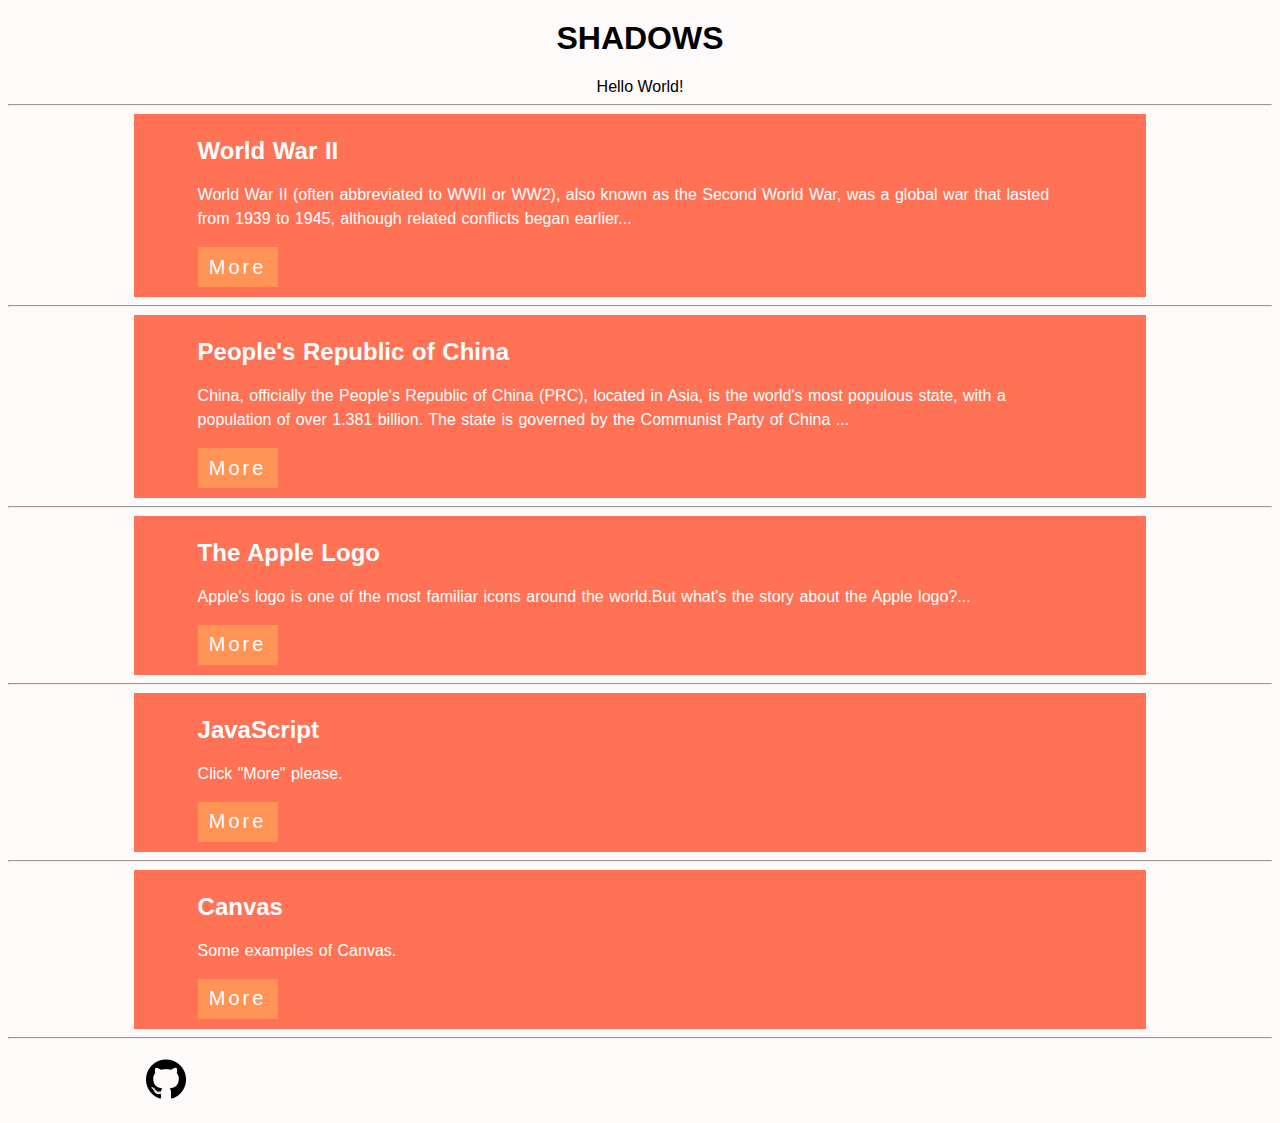
==== index.html @ 80cc687b "改了改" ====
<!DOCTYPE html>
<html>
<head>
    <meta content="width=device-width,user-scalable=no" name="viewport" >
    <meta charset="utf-8" >
    <title>
        Welcome to my website !
    </title>
    <link rel="stylesheet" type="text/css" href="style/style.css" >
</head>
<body>
    <h1>SHADOWS</h1>
    <script type="text/javascript">
    document.write("Hello World!<br />")
    </script>
    <hr>
    <div  class="list" >
        <h2>World War II</h2>
        <p>
                World War II (often abbreviated to WWII or WW2), also known as the Second World War, was a global war that lasted from 1939 to 1945, although related conflicts began earlier...
        </p>
        <button class="button" type="button"  onclick="window.open('http://yyngfive.github.io/worldwar2.html')">More</button>
    </div>
    <hr  />
    <div class="list" >
        <h2>People's Republic of China</h2>
        <p>
                China, officially the People's Republic of China (PRC), located in Asia, is the world's most populous state, with a population of over 1.381 billion. The state is governed by the Communist Party of China ...
        </p>
        <button class="button" type="button"  onclick="window.open('http://yyngfive.github.io/china.html')">More</button>
    </div>
    <hr />
    <div class="list" >
        <h2>The Apple Logo</h2>
        <p>
                Apple's logo is one of the most familiar icons around the world.But what's the story about the Apple logo?...
        </p>
        <button class="button" type="button"   onclick="window.open('http://yyngfive.github.io/applelogo.html')">More</button>
    </div>
    <hr />
    <div class="list">
    	<h2>JavaScript</h2>
    	<p>Click "More" please.</p>
    	<button class="button" type="button" onclick="window.open('http://yyngfive.github.io/study1.html')">More</button>
    </div>
    <hr />
    <div class="list">
    	<h2>Canvas</h2>
    	<p>Some examples of Canvas.</p>
    	<button class="button" type="button" onclick="window.open('http://yyngfive.github.io/canvas.html')">More</button>
    </div>
    <hr />
    <div id="about" >
        <a href="https://www.github.com/yyngfive/" target="_blank" >
            <img src="photo/github.png"  height="64px" width="64px" alt="ERROR!!"  />
        </a>
    </div>
</body>
---- style/style.css ----
body{
    background-color: #FFFAFA;
    color:#000000;
    text-align: center;
    font-family: sans-serif;
}
h1{
    margin-top: 20px;
    color:black;
}
#about{
    margin-left: 10%;
    margin-right: 10%;
    text-align: left;
    clear: both;
}
.list{
    font-family: sans-serif;
    color: white;
    margin-left: 10%;
    margin-right: 10%;
    padding-left: 5%;
    padding-right: 5%;
    padding-top: 5px;
    padding-bottom: 10px;
    text-align:left;
    word-spacing: 1px;
    line-height: 150%;
    background-color: #FF7256;
}
.button{
    font-size: 20px;
    letter-spacing: 3px;
    color:white;
    display: block;
    border-style: none;
    background-color: #FF9456;
    width: 80px;
    height: 40px;
}
#video{
    margin-left: 10%;
    margin-right: 10%;
    margin: 0;
    padding-left:0 ;
    padding-right:0；
}
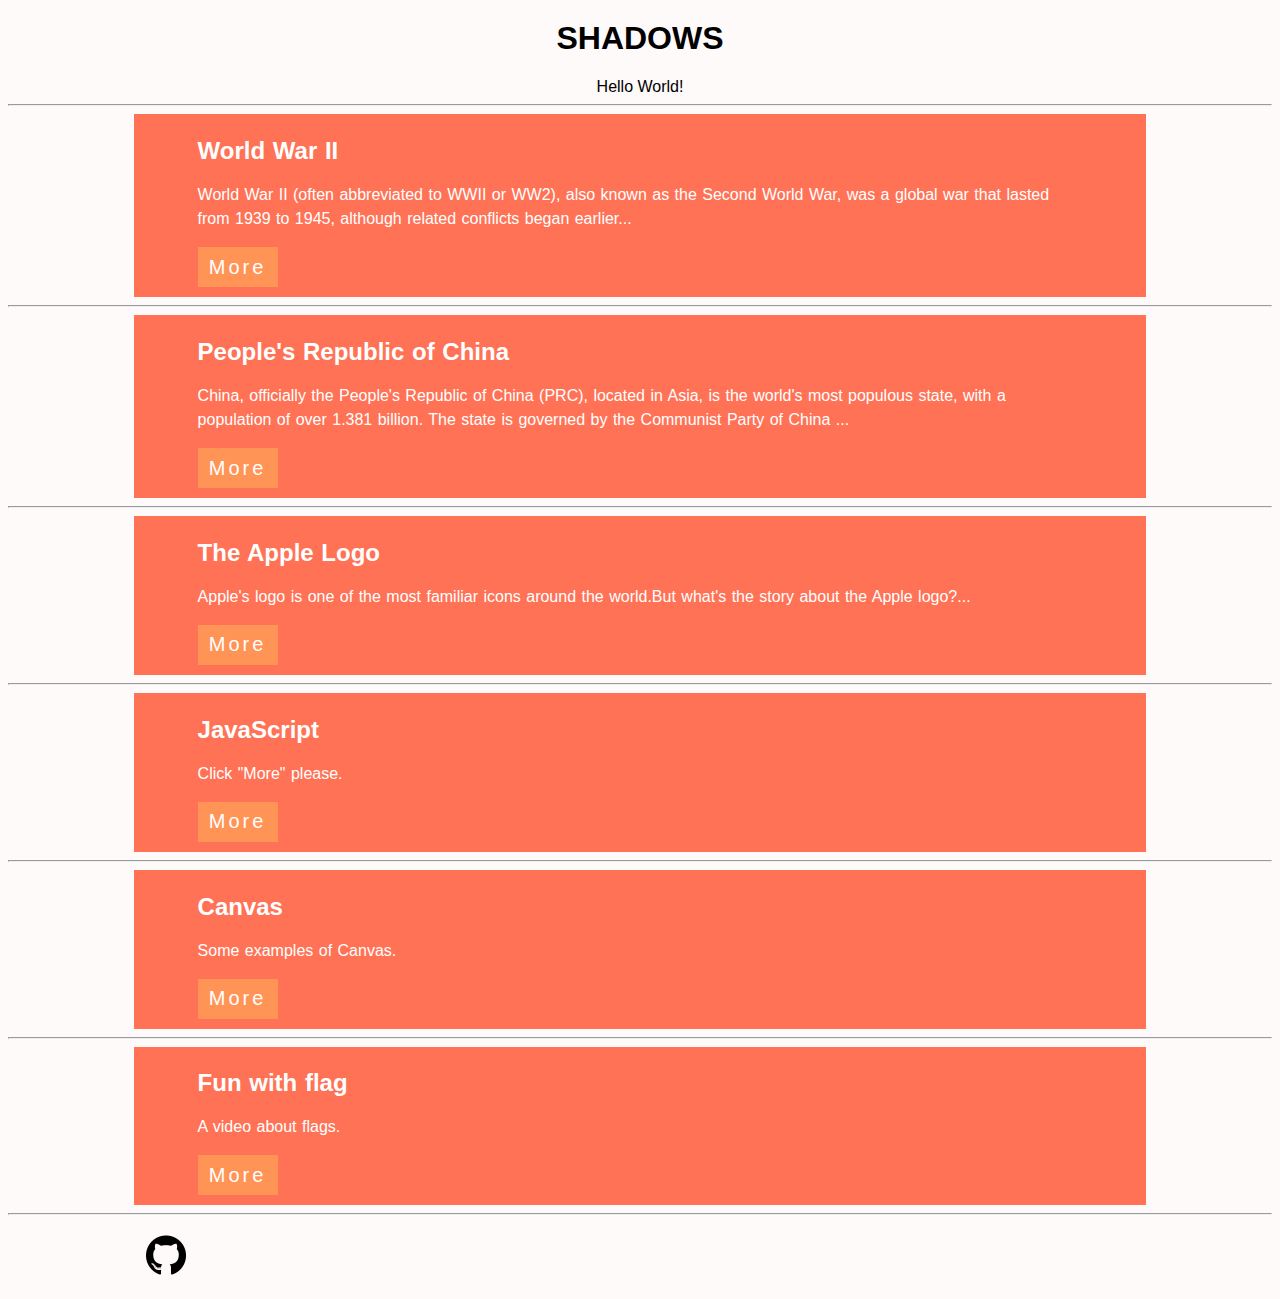
==== commit c558638f: "新增视频" ====
--- a/index.html
+++ b/index.html
@@ -50,6 +50,12 @@
     	<button class="button" type="button" onclick="window.open('http://yyngfive.github.io/canvas.html')">More</button>
     </div>
     <hr />
+    <div class="list">
+    	<h2>Fun with flag</h2>
+    	<p>A video about flags.</p>
+    	<button class="button" type="button" onclick="window.open('http://yyngfive.github.io/flag.html')">More</button>
+    </div>	
+    <hr />
     <div id="about" >
         <a href="https://www.github.com/yyngfive/" target="_blank" >
             <img src="photo/github.png"  height="64px" width="64px" alt="ERROR!!"  />
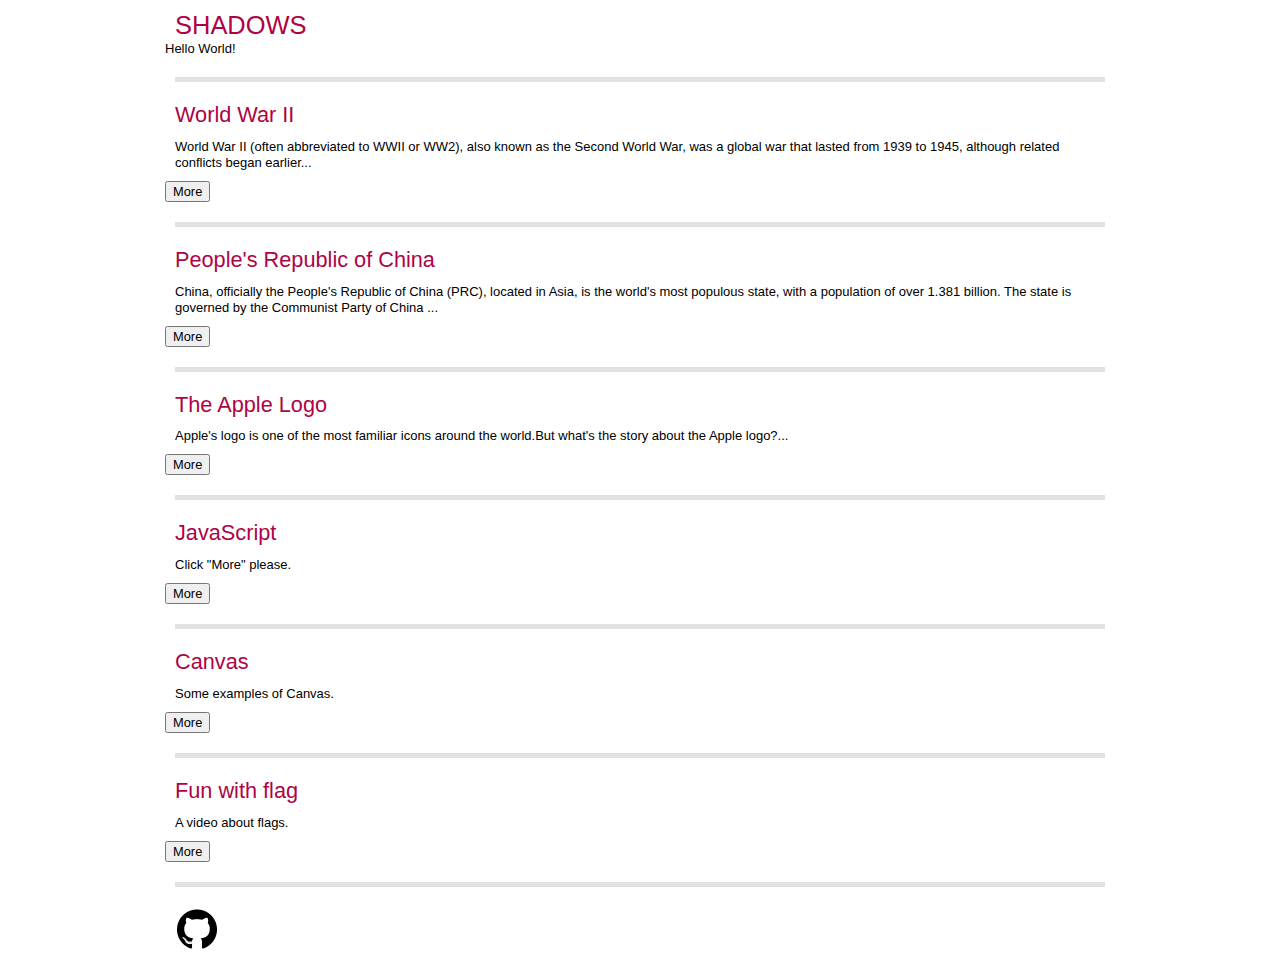
==== commit 27809829: "新的页面" ====
--- a/index.html
+++ b/index.html
@@ -6,11 +6,17 @@
     <title>
         Welcome to my website !
     </title>
-    <link rel="stylesheet" type="text/css" href="style/style.css" >
+    <link rel="stylesheet" type="text/css" href="style/template.css" />
+    <link rel="stylesheet" type="text/css" href="style/libraries.css"/>
+    <link rel="stylesheet" type="text/css" href="style/grids.css"/>
+    <link rel="stylesheet" type="text/css" href="style/content.css"/>
 </head>
 <body>
-    <h1>SHADOWS</h1>
-    <script type="text/javascript">
+	<div class="page">
+		<div class="head">
+			<h1>SHADOWS</h1>
+		</div>
+		<script type="text/javascript">
     document.write("Hello World!<br />")
     </script>
     <hr>
@@ -61,4 +67,9 @@
             <img src="photo/github.png"  height="64px" width="64px" alt="ERROR!!"  />
         </a>
     </div>
+	</div>
+		
+	
+
+    
 </body>
--- a/style/template.css
+++ b/style/template.css
@@ -0,0 +1,18 @@
+/* **************** TEMPLATE ***************** */
+/* ====== Page Head, Body, and Foot ====== */
+body{_text-align:center;}/* IE5.5 */
+.body{overflow:hidden; _overflow:visible; _zoom:1;}
+.page{margin: 0 auto; width: 950px;_text-align:left;} /* wraps other template elems to set width */ /* text-align IE5.5 */
+/* "old school" and "liquid" extend page to allow for different page widths */
+.oldSchool{width:750px;}
+.gs960{width:960px;}
+.liquid{extends:.page; width: auto;margin:0;}
+/* ====== Columns ====== */
+.main{overflow: hidden;_overflow:visible;_zoom:1;}
+.leftCol{float:left; width:250px;_margin-right:-3px;}
+.rightCol{float:right; width: 300px;_margin-left:-3px;}
+/* extend columns to allow for common column widths */
+.gMail{width:160px;}
+.gCal{width:180px;}
+.yahoo{width:240px;}
+.myYahoo{width:300px;}--- a/style/libraries.css
+++ b/style/libraries.css
@@ -0,0 +1,10 @@
+/*
+Copyright (c) 2008, Yahoo! Inc. All rights reserved.
+Code licensed under the BSD License:
+http://developer.yahoo.net/yui/license.txt
+version: 3.0.0pr2
+*/
+/* reset */
+html{color:#000;background:#FFF;}body,div,dl,dt,dd,ul,ol,li,h1,h2,h3,h4,h5,h6,pre,code,form,fieldset,legend,input,textarea,p,blockquote,th,td{margin:0;padding:0;}table{border-collapse:collapse;border-spacing:0;}fieldset,img{border:0;}address,caption,cite,code,dfn,em,strong,th,var{font-style:normal;font-weight:normal;}li{list-style:none;}caption,th{text-align:left;}h1,h2,h3,h4,h5,h6{font-size:100%;font-weight:normal;}q:before,q:after{content:'';}abbr,acronym{border:0;font-variant:normal;}sup{vertical-align:text-top;}sub{vertical-align:text-bottom;}input,textarea,select{font-family:inherit;font-size:inherit;font-weight:inherit;}input,textarea,select{*font-size:100%;}legend{color:#000;}
+/* fonts */
+body{font:13px/1.231 arial,helvetica,clean,sans-serif;*font-size:small;*font:x-small;}select,input,button,textarea{font:99% arial,helvetica,clean,sans-serif;}table{font-size:inherit;font:100%;}pre,code,kbd,samp,tt{font-family:monospace;*font-size:108%;line-height:100%;}--- a/style/grids.css
+++ b/style/grids.css
@@ -0,0 +1,17 @@
+/* **************** GRIDS ***************** */
+.line, .lastUnit {overflow: hidden;_overflow:visible;_zoom:1; }
+.unit{float:left;_zoom:1;}
+.unitExt{float:right;}
+.size1of1{float:none;}
+.size1of2{width:50%;}
+.size1of3{width:33.33333%;}
+.size2of3{width:66.66666%;}
+.size1of4{width:25%;}
+.size3of4{width:75%;}
+.size1of5{width:20%;}
+.size2of5{width:40%;}
+.size3of5{width:60%;}
+.size4of5{width:80%;}
+.lastUnit {float:none;_position:relative; _left:-3px; _margin-right: -3px;width:auto;}
+/* extending grids to allow a unit that takes the width of its content */
+.media{width:auto;}--- a/style/content.css
+++ b/style/content.css
@@ -0,0 +1,67 @@
+body{font-family:"Myriad Pro","Segoe UI",Helvetica, Arial, sans-serif;}
+/* **************** CONTENT OBJECTS ***************** */
+/* ====== Default spacing ====== */
+h1, h2, h3, h4, h5, h6, ul, ol,dl, p,blockquote {padding:10px;}
+h1, h2, h3, h4, h5, h6,img{padding-bottom:0px;}
+pre{margin: 10px;}
+table h1,table h2,table h3, table h4, table h5, table h6, table p, table ul, table ol, table dl,
+ul h1,ul h2,ul h3, ul h4, ul h5, ul h6, ul p, ul ul, ul ol, ul dl,
+ol h1,ol h2,ol h3, ol h4, ol h5, ol h6, ol p, ol ul, ol ol, ol dl {padding:0;}
+/* ====== Elements ====== */
+img{display:block;}
+em{font-style: italic;}
+strong{font-weight:bold;}
+hr{border: 5px solid #e2e2e2; border-width: 0 0 5px 0; margin: 20px 10px 10px 10px;}
+code{color:#0B8C8F;}
+/* ====== Headings ====== */
+/* .h1-.h6 classes should be used to maintain the semantically appropriate heading levels - NOT for use on non-headings */
+h1, .h1{font-size:196%;  font-weight:normal; font-style: normal; color:#AE0345;}
+h2, .h2{font-size:167%; font-weight:normal; font-style: normal; color:#AE0345;}
+h3, .h3{font-size:146.5%; font-weight:normal; font-style: normal; color:#DF2B72;}
+h4, .h4{font-size:123.1%; font-weight:normal; font-style: normal; color: #333;}
+h5, .h5{font-size:108%; font-weight:bold; font-style: normal; color:#AE0345;}
+h6, .h6{font-size:108%; font-weight:normal;  font-style: italic; color:#333;}
+/* if additional headings are needed they should be created via additional classes, never via location dependant styling */
+.category{font-size:108%; font-weight:normal; font-style: normal; text-transform:uppercase; color: #333;}
+.category a{color: #333;}
+.important a{font-weight:bold;}
+/* links */
+a { color: #036; font-weight:bold;text-decoration: none }
+a:focus, a:hover { text-decoration: underline }
+a:visited { color:#005a9c; }
+/* ====== Lists ======*/
+/* numbered list */
+ol.simpleList li{list-style-type: decimal; margin-left:40px;}
+/* standard list */
+ul.simpleList li{list-style-type:disc; margin-left:40px;}
+/* ====== Tables ====== */
+.data{padding: 20px; position:relative; zoom:1;vertical-align: top;border-right:solid 1px transparent;/* border fixes a FF2 bug which causes the data table to overlay its borders*/}
+.data table {width:100%;border:1px solid #AE0345;}
+th, td{vertical-align:top;border:1px solid #AE0345;}
+.txtC, .data .txtC td, .data .txtC th{text-align:center;}
+.txtL, .data .txtL td, .data .txtL th{text-align:left;}
+.txtR, .data .txtR td, .data .txtR th{text-align:right;}
+.txtT, .data .txtT td, .data .txtT th{vertical-align:top;}
+.txtB, .data .txtB td, .data .txtB th{vertical-align:bottom;}
+.txtM, .data .txtM td, .data .txtM th{vertical-align:middle;}
+.data th,.data td{padding:3px 20px}
+.data thead tr{background-color: #fff0f8;}
+.data th{color: #000; font-weight:bold}
+/* specification table - extends data table */
+.spec{padding:10px;}
+.spec table{border-top: 1px solid #e2e2e2; border-bottom-color:#fff; border-left:none; border-right:none;}
+.spec th, .spec td{border:1px solid #e2e2e2; border-width: 1px 0; padding-left:0;}
+.spec .odd, .spec .even{background-color: #fff;}
+/* ====== blockquote ====== */
+cite{display:block; text-align:right; padding-top: 10px;}
+/* ====== callout ====== */
+.callout{font-size:189%;color:#999999; font-style:italic;}
+.callout cite{display:block; text-align:right;padding-top: 30px; font-size:69.25%;}
+.callout span.quot{font-size: 500%; vertical-align: sub; color:#e2e2e2; line-height:25px; font-weight:bold;}
+.callout span.quotLast{vertical-align:middle;}
+/* ====== image treatments (get more from jason santa maria) ====== */
+.caption{font-size:13px; color:#666666; font-style:italic;padding-top:0;}
+/* will need to either 
+1. find a way to capture the width of the caption in the width of the image or flash
+2. Set some default widths, mby use flickr widths?
+*/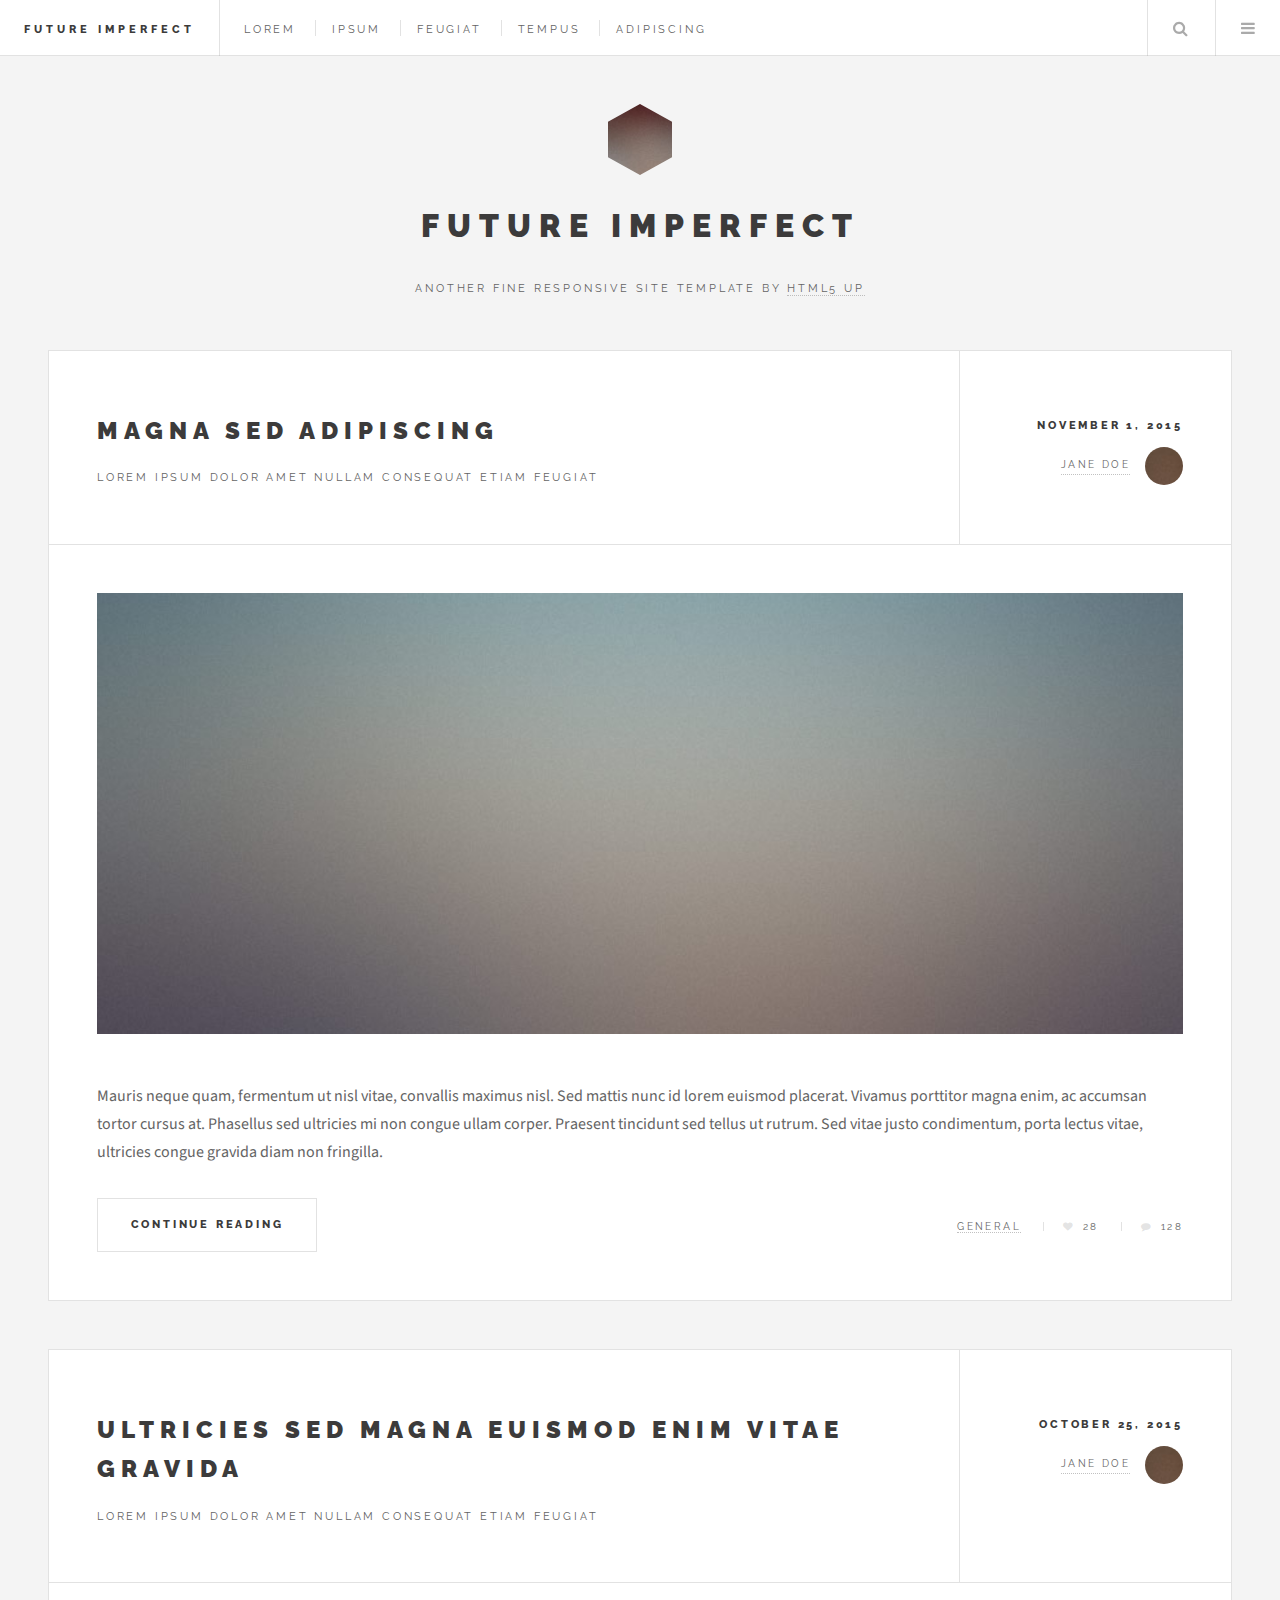
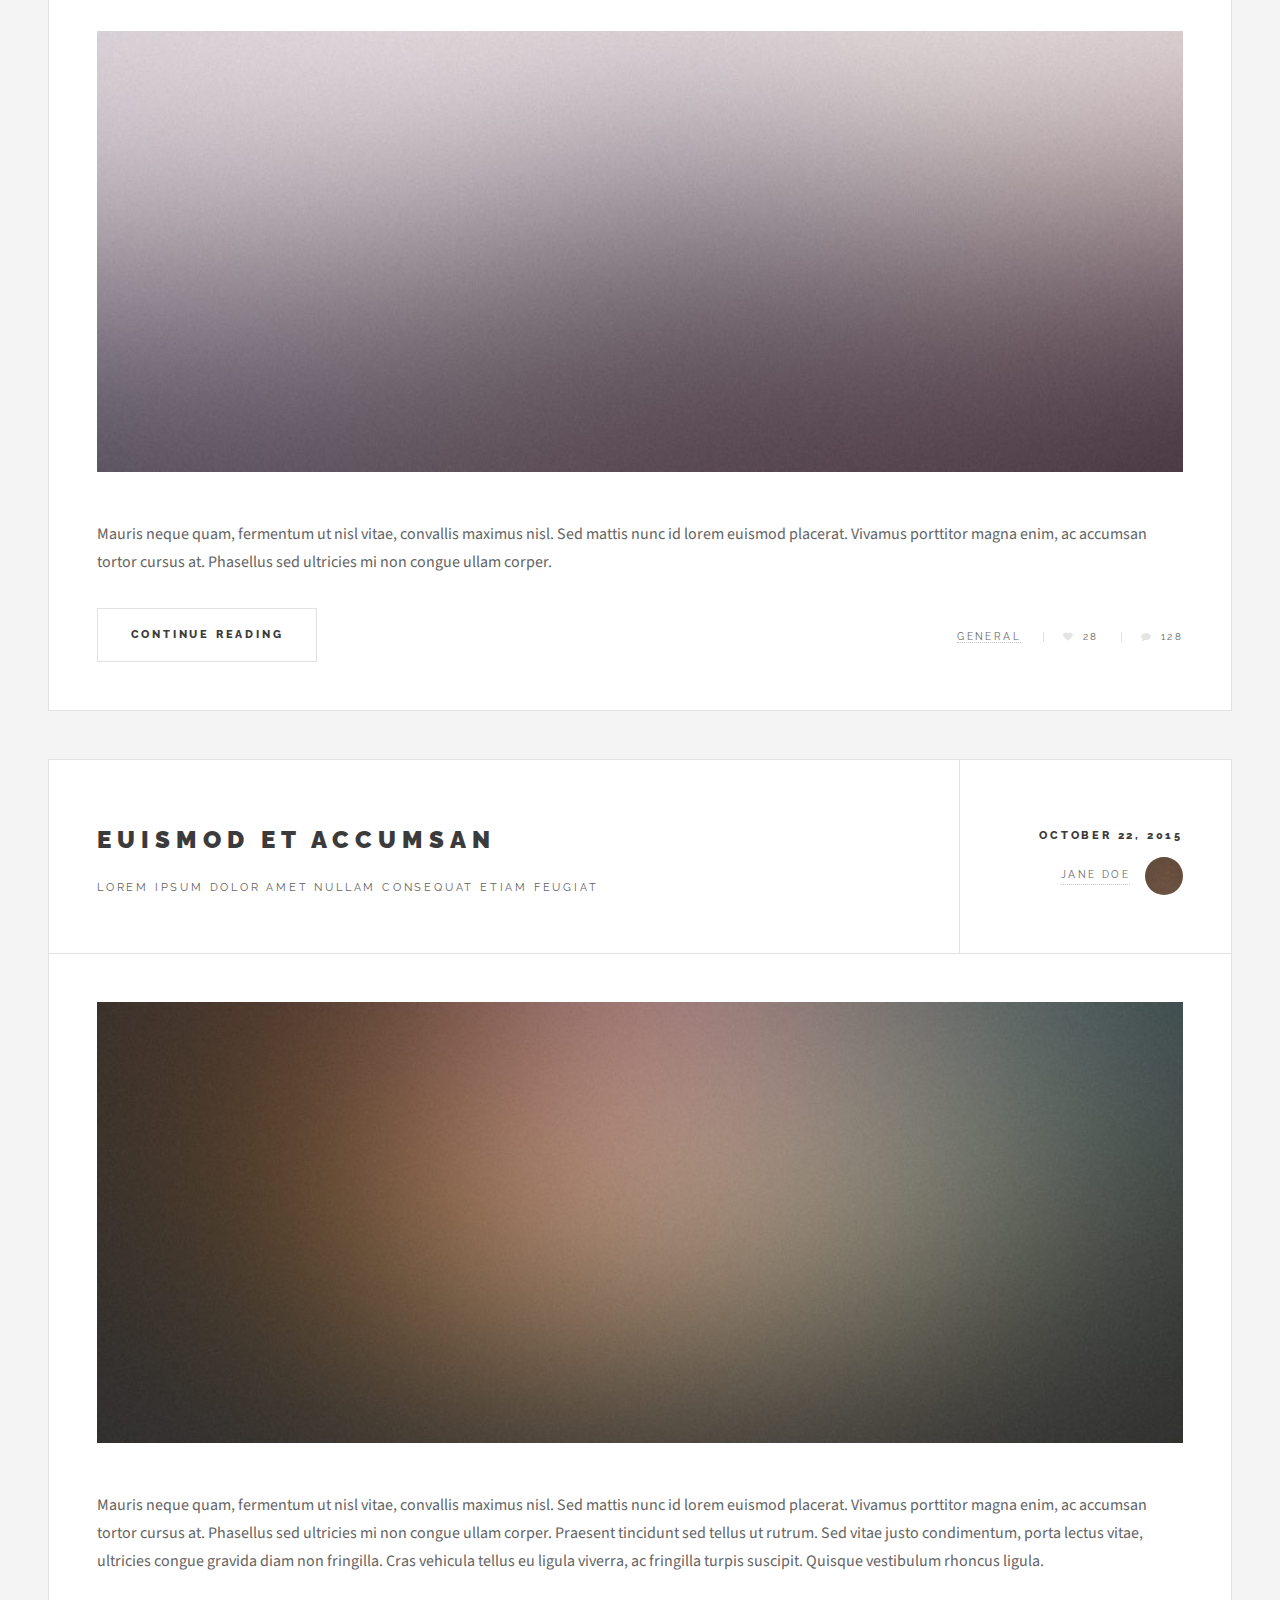
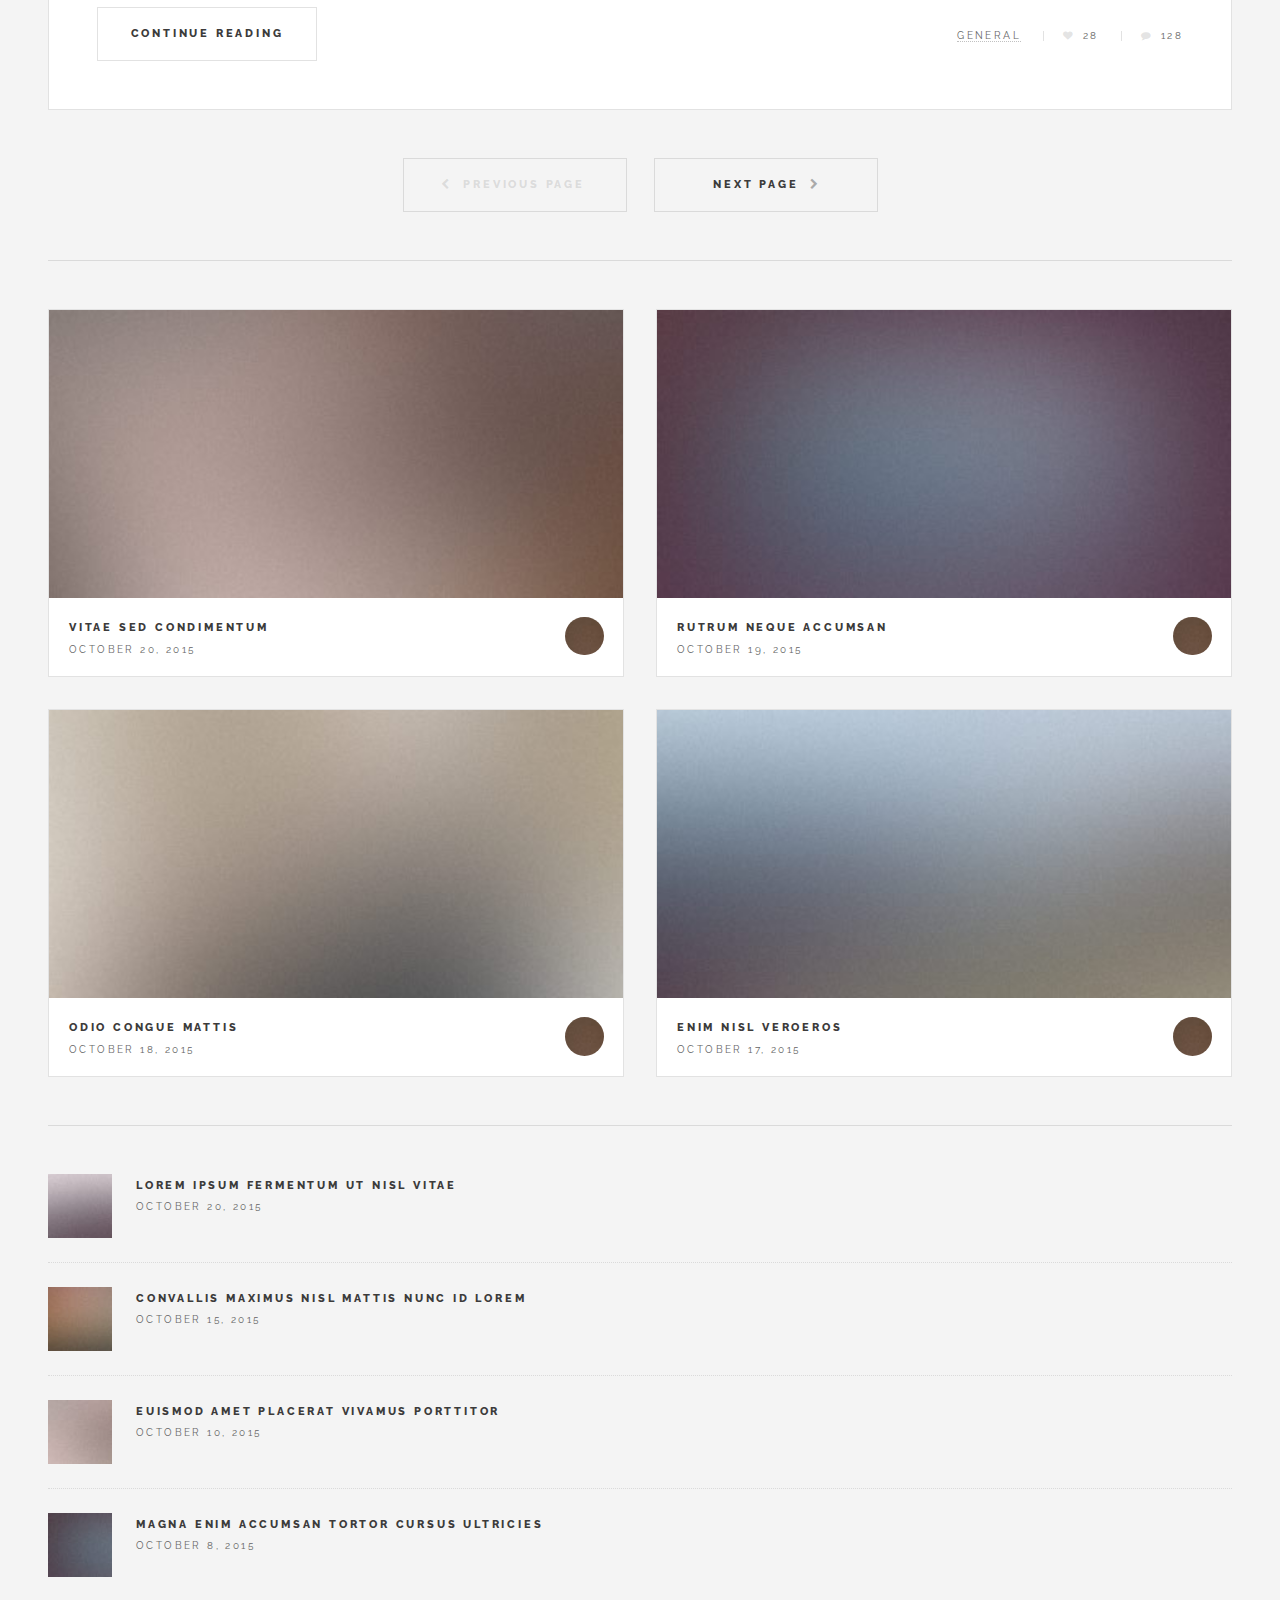
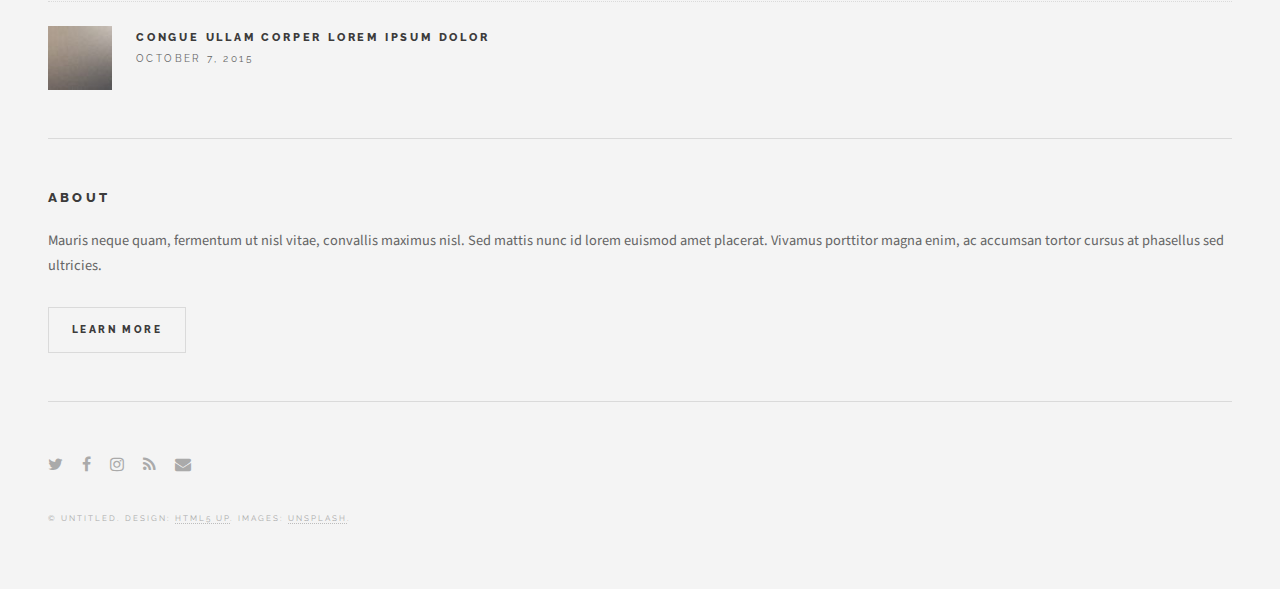
==== commit 3dd2d579: "新的网页" ====
--- a/index.html
+++ b/index.html
@@ -1,75 +1,645 @@
-<!DOCTYPE html>
-<html>
-<head>
-    <meta content="width=device-width,user-scalable=no" name="viewport" >
-    <meta charset="utf-8" >
-    <title>
-        Welcome to my website !
-    </title>
-    <link rel="stylesheet" type="text/css" href="style/template.css" />
-    <link rel="stylesheet" type="text/css" href="style/libraries.css"/>
-    <link rel="stylesheet" type="text/css" href="style/grids.css"/>
-    <link rel="stylesheet" type="text/css" href="style/content.css"/>
-</head>
-<body>
-	<div class="page">
-		<div class="head">
-			<h1>SHADOWS</h1>
-		</div>
-		<script type="text/javascript">
-    document.write("Hello World!<br />")
-    </script>
-    <hr>
-    <div  class="list" >
-        <h2>World War II</h2>
-        <p>
-                World War II (often abbreviated to WWII or WW2), also known as the Second World War, was a global war that lasted from 1939 to 1945, although related conflicts began earlier...
-        </p>
-        <button class="button" type="button"  onclick="window.open('http://yyngfive.github.io/worldwar2.html')">More</button>
-    </div>
-    <hr  />
-    <div class="list" >
-        <h2>People's Republic of China</h2>
-        <p>
-                China, officially the People's Republic of China (PRC), located in Asia, is the world's most populous state, with a population of over 1.381 billion. The state is governed by the Communist Party of China ...
-        </p>
-        <button class="button" type="button"  onclick="window.open('http://yyngfive.github.io/china.html')">More</button>
-    </div>
-    <hr />
-    <div class="list" >
-        <h2>The Apple Logo</h2>
-        <p>
-                Apple's logo is one of the most familiar icons around the world.But what's the story about the Apple logo?...
-        </p>
-        <button class="button" type="button"   onclick="window.open('http://yyngfive.github.io/applelogo.html')">More</button>
-    </div>
-    <hr />
-    <div class="list">
-    	<h2>JavaScript</h2>
-    	<p>Click "More" please.</p>
-    	<button class="button" type="button" onclick="window.open('http://yyngfive.github.io/study1.html')">More</button>
-    </div>
-    <hr />
-    <div class="list">
-    	<h2>Canvas</h2>
-    	<p>Some examples of Canvas.</p>
-    	<button class="button" type="button" onclick="window.open('http://yyngfive.github.io/canvas.html')">More</button>
-    </div>
-    <hr />
-    <div class="list">
-    	<h2>Fun with flag</h2>
-    	<p>A video about flags.</p>
-    	<button class="button" type="button" onclick="window.open('http://yyngfive.github.io/flag.html')">More</button>
-    </div>	
-    <hr />
-    <div id="about" >
-        <a href="https://www.github.com/yyngfive/" target="_blank" >
-            <img src="photo/github.png"  height="64px" width="64px" alt="ERROR!!"  />
-        </a>
-    </div>
-	</div>
-		
-	
-
-    
-</body>
+<!DOCTYPE HTML>
+<!--
+	Future Imperfect by HTML5 UP
+	html5up.net | @ajlkn
+	Free for personal and commercial use under the CCA 3.0 license (html5up.net/license)
+-->
+<html>
+	<head>
+		<title>Future Imperfect by HTML5 UP</title>
+		<meta charset="utf-8" />
+		<meta name="viewport" content="width=device-width, initial-scale=1" />
+		<!--[if lte IE 8]><script src="assets/js/ie/html5shiv.js"></script><![endif]-->
+		<link rel="stylesheet" href="assets/css/main.css" />
+		<!--[if lte IE 9]><link rel="stylesheet" href="assets/css/ie9.css" /><![endif]-->
+		<!--[if lte IE 8]><link rel="stylesheet" href="assets/css/ie8.css" /><![endif]-->
+	</head>
+	<body>
+
+		<!-- Wrapper -->
+			<div id="wrapper">
+
+				<!-- Header -->
+					<header id="header">
+						<h1><a href="#">Future Imperfect</a></h1>
+						<nav class="links">
+							<ul>
+								<li><a href="#">Lorem</a></li>
+								<li><a href="#">Ipsum</a></li>
+								<li><a href="#">Feugiat</a></li>
+								<li><a href="#">Tempus</a></li>
+								<li><a href="#">Adipiscing</a></li>
+							</ul>
+						</nav>
+						<nav class="main">
+							<ul>
+								<li class="search">
+									<a class="fa-search" href="#search">Search</a>
+									<form id="search" method="get" action="#">
+										<input type="text" name="query" placeholder="Search" />
+									</form>
+								</li>
+								<li class="menu">
+									<a class="fa-bars" href="#menu">Menu</a>
+								</li>
+							</ul>
+						</nav>
+					</header>
+
+				<!-- Menu -->
+					<section id="menu">
+
+						<!-- Search -->
+							<section>
+								<form class="search" method="get" action="#">
+									<input type="text" name="query" placeholder="Search" />
+								</form>
+							</section>
+
+						<!-- Links -->
+							<section>
+								<ul class="links">
+									<li>
+										<a href="#">
+											<h3>Lorem ipsum</h3>
+											<p>Feugiat tempus veroeros dolor</p>
+										</a>
+									</li>
+									<li>
+										<a href="#">
+											<h3>Dolor sit amet</h3>
+											<p>Sed vitae justo condimentum</p>
+										</a>
+									</li>
+									<li>
+										<a href="#">
+											<h3>Feugiat veroeros</h3>
+											<p>Phasellus sed ultricies mi congue</p>
+										</a>
+									</li>
+									<li>
+										<a href="#">
+											<h3>Etiam sed consequat</h3>
+											<p>Porta lectus amet ultricies</p>
+										</a>
+									</li>
+								</ul>
+							</section>
+
+						<!-- Actions -->
+							<section>
+								<ul class="actions vertical">
+									<li><a href="#" class="button big fit">Log In</a></li>
+								</ul>
+							</section>
+
+					</section>
+
+				<!-- Main -->
+					<div id="main">
+
+						<!-- Post -->
+							<article class="post">
+								<header>
+									<div class="title">
+										<h2><a href="#">Magna sed adipiscing</a></h2>
+										<p>Lorem ipsum dolor amet nullam consequat etiam feugiat</p>
+									</div>
+									<div class="meta">
+										<time class="published" datetime="2015-11-01">November 1, 2015</time>
+										<a href="#" class="author"><span class="name">Jane Doe</span><img src="images/avatar.jpg" alt="" /></a>
+									</div>
+								</header>
+								<a href="#" class="image featured"><img src="images/pic01.jpg" alt="" /></a>
+								<p>Mauris neque quam, fermentum ut nisl vitae, convallis maximus nisl. Sed mattis nunc id lorem euismod placerat. Vivamus porttitor magna enim, ac accumsan tortor cursus at. Phasellus sed ultricies mi non congue ullam corper. Praesent tincidunt sed tellus ut rutrum. Sed vitae justo condimentum, porta lectus vitae, ultricies congue gravida diam non fringilla.</p>
+								<footer>
+									<ul class="actions">
+										<li><a href="#" class="button big">Continue Reading</a></li>
+									</ul>
+									<ul class="stats">
+										<li><a href="#">General</a></li>
+										<li><a href="#" class="icon fa-heart">28</a></li>
+										<li><a href="#" class="icon fa-comment">128</a></li>
+									</ul>
+								</footer>
+							</article>
+
+						<!-- Post -->
+							<article class="post">
+								<header>
+									<div class="title">
+										<h2><a href="#">Ultricies sed magna euismod enim vitae gravida</a></h2>
+										<p>Lorem ipsum dolor amet nullam consequat etiam feugiat</p>
+									</div>
+									<div class="meta">
+										<time class="published" datetime="2015-10-25">October 25, 2015</time>
+										<a href="#" class="author"><span class="name">Jane Doe</span><img src="images/avatar.jpg" alt="" /></a>
+									</div>
+								</header>
+								<a href="#" class="image featured"><img src="images/pic02.jpg" alt="" /></a>
+								<p>Mauris neque quam, fermentum ut nisl vitae, convallis maximus nisl. Sed mattis nunc id lorem euismod placerat. Vivamus porttitor magna enim, ac accumsan tortor cursus at. Phasellus sed ultricies mi non congue ullam corper.</p>
+								<footer>
+									<ul class="actions">
+										<li><a href="#" class="button big">Continue Reading</a></li>
+									</ul>
+									<ul class="stats">
+										<li><a href="#">General</a></li>
+										<li><a href="#" class="icon fa-heart">28</a></li>
+										<li><a href="#" class="icon fa-comment">128</a></li>
+									</ul>
+								</footer>
+							</article>
+
+						<!-- Post -->
+							<article class="post">
+								<header>
+									<div class="title">
+										<h2><a href="#">Euismod et accumsan</a></h2>
+										<p>Lorem ipsum dolor amet nullam consequat etiam feugiat</p>
+									</div>
+									<div class="meta">
+										<time class="published" datetime="2015-10-22">October 22, 2015</time>
+										<a href="#" class="author"><span class="name">Jane Doe</span><img src="images/avatar.jpg" alt="" /></a>
+									</div>
+								</header>
+								<a href="#" class="image featured"><img src="images/pic03.jpg" alt="" /></a>
+								<p>Mauris neque quam, fermentum ut nisl vitae, convallis maximus nisl. Sed mattis nunc id lorem euismod placerat. Vivamus porttitor magna enim, ac accumsan tortor cursus at. Phasellus sed ultricies mi non congue ullam corper. Praesent tincidunt sed tellus ut rutrum. Sed vitae justo condimentum, porta lectus vitae, ultricies congue gravida diam non fringilla. Cras vehicula tellus eu ligula viverra, ac fringilla turpis suscipit. Quisque vestibulum rhoncus ligula.</p>
+								<footer>
+									<ul class="actions">
+										<li><a href="#" class="button big">Continue Reading</a></li>
+									</ul>
+									<ul class="stats">
+										<li><a href="#">General</a></li>
+										<li><a href="#" class="icon fa-heart">28</a></li>
+										<li><a href="#" class="icon fa-comment">128</a></li>
+									</ul>
+								</footer>
+							</article>
+
+						<!-- Post -->
+						<!--
+							<article class="post">
+								<header>
+									<div class="title">
+										<h2><a href="#">Elements</a></h2>
+										<p>Lorem ipsum dolor amet nullam consequat etiam feugiat</p>
+									</div>
+									<div class="meta">
+										<time class="published" datetime="2015-10-18">October 18, 2015</time>
+										<a href="#" class="author"><span class="name">Jane Doe</span><img src="images/avatar.jpg" alt="" /></a>
+									</div>
+								</header>
+
+								<section>
+									<h3>Text</h3>
+									<p>This is <b>bold</b> and this is <strong>strong</strong>. This is <i>italic</i> and this is <em>emphasized</em>.
+									This is <sup>superscript</sup> text and this is <sub>subscript</sub> text.
+									This is <u>underlined</u> and this is code: <code>for (;;) { ... }</code>. Finally, <a href="#">this is a link</a>.</p>
+									<hr />
+									<p>Nunc lacinia ante nunc ac lobortis. Interdum adipiscing gravida odio porttitor sem non mi integer non faucibus ornare mi ut ante amet placerat aliquet. Volutpat eu sed ante lacinia sapien lorem accumsan varius montes viverra nibh in adipiscing blandit tempus accumsan.</p>
+									<hr />
+									<h2>Heading Level 2</h2>
+									<h3>Heading Level 3</h3>
+									<h4>Heading Level 4</h4>
+									<hr />
+									<h4>Blockquote</h4>
+									<blockquote>Fringilla nisl. Donec accumsan interdum nisi, quis tincidunt felis sagittis eget tempus euismod. Vestibulum ante ipsum primis in faucibus vestibulum. Blandit adipiscing eu felis iaculis volutpat ac adipiscing accumsan faucibus. Vestibulum ante ipsum primis in faucibus lorem ipsum dolor sit amet nullam adipiscing eu felis.</blockquote>
+									<h4>Preformatted</h4>
+									<pre><code>i = 0;
+
+while (!deck.isInOrder()) {
+  print 'Iteration ' + i;
+  deck.shuffle();
+  i++;
+}
+
+print 'It took ' + i + ' iterations to sort the deck.';</code></pre>
+								</section>
+
+								<section>
+									<h3>Lists</h3>
+									<div class="row">
+										<div class="6u 12u$(medium)">
+											<h4>Unordered</h4>
+											<ul>
+												<li>Dolor pulvinar etiam.</li>
+												<li>Sagittis adipiscing.</li>
+												<li>Felis enim feugiat.</li>
+											</ul>
+											<h4>Alternate</h4>
+											<ul class="alt">
+												<li>Dolor pulvinar etiam.</li>
+												<li>Sagittis adipiscing.</li>
+												<li>Felis enim feugiat.</li>
+											</ul>
+										</div>
+										<div class="6u$ 12u$(medium)">
+											<h4>Ordered</h4>
+											<ol>
+												<li>Dolor pulvinar etiam.</li>
+												<li>Etiam vel felis viverra.</li>
+												<li>Felis enim feugiat.</li>
+												<li>Dolor pulvinar etiam.</li>
+												<li>Etiam vel felis lorem.</li>
+												<li>Felis enim et feugiat.</li>
+											</ol>
+											<h4>Icons</h4>
+											<ul class="icons">
+												<li><a href="#" class="icon fa-twitter"><span class="label">Twitter</span></a></li>
+												<li><a href="#" class="icon fa-facebook"><span class="label">Facebook</span></a></li>
+												<li><a href="#" class="icon fa-instagram"><span class="label">Instagram</span></a></li>
+												<li><a href="#" class="icon fa-github"><span class="label">Github</span></a></li>
+											</ul>
+										</div>
+									</div>
+									<h3>Actions</h3>
+									<div class="row">
+										<div class="6u 12u$(medium)">
+											<ul class="actions">
+												<li><a href="#" class="button">Default</a></li>
+												<li><a href="#" class="button">Default</a></li>
+												<li><a href="#" class="button">Default</a></li>
+											</ul>
+											<ul class="actions small">
+												<li><a href="#" class="button small">Small</a></li>
+												<li><a href="#" class="button small">Small</a></li>
+												<li><a href="#" class="button small">Small</a></li>
+											</ul>
+											<ul class="actions vertical">
+												<li><a href="#" class="button">Default</a></li>
+												<li><a href="#" class="button">Default</a></li>
+												<li><a href="#" class="button">Default</a></li>
+											</ul>
+											<ul class="actions vertical small">
+												<li><a href="#" class="button small">Small</a></li>
+												<li><a href="#" class="button small">Small</a></li>
+												<li><a href="#" class="button small">Small</a></li>
+											</ul>
+										</div>
+										<div class="6u 12u$(medium)">
+											<ul class="actions vertical">
+												<li><a href="#" class="button fit">Default</a></li>
+												<li><a href="#" class="button fit">Default</a></li>
+											</ul>
+											<ul class="actions vertical small">
+												<li><a href="#" class="button small fit">Small</a></li>
+												<li><a href="#" class="button small fit">Small</a></li>
+											</ul>
+										</div>
+									</div>
+								</section>
+
+								<section>
+									<h3>Table</h3>
+									<h4>Default</h4>
+									<div class="table-wrapper">
+										<table>
+											<thead>
+												<tr>
+													<th>Name</th>
+													<th>Description</th>
+													<th>Price</th>
+												</tr>
+											</thead>
+											<tbody>
+												<tr>
+													<td>Item One</td>
+													<td>Ante turpis integer aliquet porttitor.</td>
+													<td>29.99</td>
+												</tr>
+												<tr>
+													<td>Item Two</td>
+													<td>Vis ac commodo adipiscing arcu aliquet.</td>
+													<td>19.99</td>
+												</tr>
+												<tr>
+													<td>Item Three</td>
+													<td> Morbi faucibus arcu accumsan lorem.</td>
+													<td>29.99</td>
+												</tr>
+												<tr>
+													<td>Item Four</td>
+													<td>Vitae integer tempus condimentum.</td>
+													<td>19.99</td>
+												</tr>
+												<tr>
+													<td>Item Five</td>
+													<td>Ante turpis integer aliquet porttitor.</td>
+													<td>29.99</td>
+												</tr>
+											</tbody>
+											<tfoot>
+												<tr>
+													<td colspan="2"></td>
+													<td>100.00</td>
+												</tr>
+											</tfoot>
+										</table>
+									</div>
+
+									<h4>Alternate</h4>
+									<div class="table-wrapper">
+										<table class="alt">
+											<thead>
+												<tr>
+													<th>Name</th>
+													<th>Description</th>
+													<th>Price</th>
+												</tr>
+											</thead>
+											<tbody>
+												<tr>
+													<td>Item One</td>
+													<td>Ante turpis integer aliquet porttitor.</td>
+													<td>29.99</td>
+												</tr>
+												<tr>
+													<td>Item Two</td>
+													<td>Vis ac commodo adipiscing arcu aliquet.</td>
+													<td>19.99</td>
+												</tr>
+												<tr>
+													<td>Item Three</td>
+													<td> Morbi faucibus arcu accumsan lorem.</td>
+													<td>29.99</td>
+												</tr>
+												<tr>
+													<td>Item Four</td>
+													<td>Vitae integer tempus condimentum.</td>
+													<td>19.99</td>
+												</tr>
+												<tr>
+													<td>Item Five</td>
+													<td>Ante turpis integer aliquet porttitor.</td>
+													<td>29.99</td>
+												</tr>
+											</tbody>
+											<tfoot>
+												<tr>
+													<td colspan="2"></td>
+													<td>100.00</td>
+												</tr>
+											</tfoot>
+										</table>
+									</div>
+								</section>
+
+								<section>
+									<h3>Buttons</h3>
+									<ul class="actions">
+										<li><a href="#" class="button big">Big</a></li>
+										<li><a href="#" class="button">Default</a></li>
+										<li><a href="#" class="button small">Small</a></li>
+									</ul>
+									<ul class="actions fit">
+										<li><a href="#" class="button fit">Fit</a></li>
+										<li><a href="#" class="button fit">Fit</a></li>
+										<li><a href="#" class="button fit">Fit</a></li>
+									</ul>
+									<ul class="actions fit small">
+										<li><a href="#" class="button fit small">Fit + Small</a></li>
+										<li><a href="#" class="button fit small">Fit + Small</a></li>
+										<li><a href="#" class="button fit small">Fit + Small</a></li>
+									</ul>
+									<ul class="actions">
+										<li><a href="#" class="button icon fa-download">Icon</a></li>
+										<li><a href="#" class="button icon fa-upload">Icon</a></li>
+										<li><a href="#" class="button icon fa-save">Icon</a></li>
+									</ul>
+									<ul class="actions">
+										<li><span class="button disabled">Disabled</span></li>
+										<li><span class="button disabled icon fa-download">Disabled</span></li>
+									</ul>
+								</section>
+
+								<section>
+									<h3>Form</h3>
+									<form method="post" action="#">
+										<div class="row uniform">
+											<div class="6u 12u$(xsmall)">
+												<input type="text" name="demo-name" id="demo-name" value="" placeholder="Name" />
+											</div>
+											<div class="6u$ 12u$(xsmall)">
+												<input type="email" name="demo-email" id="demo-email" value="" placeholder="Email" />
+											</div>
+											<div class="12u$">
+												<div class="select-wrapper">
+													<select name="demo-category" id="demo-category">
+														<option value="">- Category -</option>
+														<option value="1">Manufacturing</option>
+														<option value="1">Shipping</option>
+														<option value="1">Administration</option>
+														<option value="1">Human Resources</option>
+													</select>
+												</div>
+											</div>
+											<div class="4u 12u$(small)">
+												<input type="radio" id="demo-priority-low" name="demo-priority" checked>
+												<label for="demo-priority-low">Low</label>
+											</div>
+											<div class="4u 12u$(small)">
+												<input type="radio" id="demo-priority-normal" name="demo-priority">
+												<label for="demo-priority-normal">Normal</label>
+											</div>
+											<div class="4u$ 12u$(small)">
+												<input type="radio" id="demo-priority-high" name="demo-priority">
+												<label for="demo-priority-high">High</label>
+											</div>
+											<div class="6u 12u$(small)">
+												<input type="checkbox" id="demo-copy" name="demo-copy">
+												<label for="demo-copy">Email me a copy</label>
+											</div>
+											<div class="6u$ 12u$(small)">
+												<input type="checkbox" id="demo-human" name="demo-human" checked>
+												<label for="demo-human">Not a robot</label>
+											</div>
+											<div class="12u$">
+												<textarea name="demo-message" id="demo-message" placeholder="Enter your message" rows="6"></textarea>
+											</div>
+											<div class="12u$">
+												<ul class="actions">
+													<li><input type="submit" value="Send Message" /></li>
+													<li><input type="reset" value="Reset" /></li>
+												</ul>
+											</div>
+										</div>
+									</form>
+								</section>
+
+								<section>
+									<h3>Image</h3>
+									<h4>Fit</h4>
+									<div class="box alt">
+										<div class="row uniform">
+											<div class="12u$"><span class="image fit"><img src="images/pic02.jpg" alt="" /></span></div>
+											<div class="4u"><span class="image fit"><img src="images/pic04.jpg" alt="" /></span></div>
+											<div class="4u"><span class="image fit"><img src="images/pic05.jpg" alt="" /></span></div>
+											<div class="4u$"><span class="image fit"><img src="images/pic06.jpg" alt="" /></span></div>
+											<div class="4u"><span class="image fit"><img src="images/pic06.jpg" alt="" /></span></div>
+											<div class="4u"><span class="image fit"><img src="images/pic04.jpg" alt="" /></span></div>
+											<div class="4u$"><span class="image fit"><img src="images/pic05.jpg" alt="" /></span></div>
+											<div class="4u"><span class="image fit"><img src="images/pic05.jpg" alt="" /></span></div>
+											<div class="4u"><span class="image fit"><img src="images/pic06.jpg" alt="" /></span></div>
+											<div class="4u$"><span class="image fit"><img src="images/pic04.jpg" alt="" /></span></div>
+										</div>
+									</div>
+									<h4>Left &amp; Right</h4>
+									<p><span class="image left"><img src="images/pic07.jpg" alt="" /></span>Fringilla nisl. Donec accumsan interdum nisi, quis tincidunt felis sagittis eget. tempus euismod. Vestibulum ante ipsum primis in faucibus vestibulum. Blandit adipiscing eu felis iaculis volutpat ac adipiscing accumsan eu faucibus. Integer ac pellentesque praesent tincidunt felis sagittis eget. tempus euismod. Vestibulum ante ipsum primis in faucibus vestibulum. Blandit adipiscing eu felis iaculis volutpat ac adipiscing accumsan eu faucibus. Integer ac pellentesque praesent. Donec accumsan interdum nisi, quis tincidunt felis sagittis eget. tempus euismod. Vestibulum ante ipsum primis in faucibus vestibulum. Blandit adipiscing eu felis iaculis volutpat ac adipiscing accumsan eu faucibus. Integer ac pellentesque praesent tincidunt felis sagittis eget. tempus euismod. Vestibulum ante ipsum primis in faucibus vestibulum. Blandit adipiscing eu felis iaculis volutpat ac adipiscing accumsan eu faucibus. Integer ac pellentesque praesent. Blandit adipiscing eu felis iaculis volutpat ac adipiscing accumsan eu faucibus. Integer ac pellentesque praesent tincidunt felis sagittis eget. tempus euismod. Vestibulum ante ipsum primis in faucibus vestibulum. Blandit adipiscing eu felis iaculis volutpat ac adipiscing accumsan eu faucibus. Integer ac pellentesque praesent.</p>
+									<p><span class="image right"><img src="images/pic04.jpg" alt="" /></span>Fringilla nisl. Donec accumsan interdum nisi, quis tincidunt felis sagittis eget. tempus euismod. Vestibulum ante ipsum primis in faucibus vestibulum. Blandit adipiscing eu felis iaculis volutpat ac adipiscing accumsan eu faucibus. Integer ac pellentesque praesent tincidunt felis sagittis eget. tempus euismod. Vestibulum ante ipsum primis in faucibus vestibulum. Blandit adipiscing eu felis iaculis volutpat ac adipiscing accumsan eu faucibus. Integer ac pellentesque praesent. Donec accumsan interdum nisi, quis tincidunt felis sagittis eget. tempus euismod. Vestibulum ante ipsum primis in faucibus vestibulum. Blandit adipiscing eu felis iaculis volutpat ac adipiscing accumsan eu faucibus. Integer ac pellentesque praesent tincidunt felis sagittis eget. tempus euismod. Vestibulum ante ipsum primis in faucibus vestibulum. Blandit adipiscing eu felis iaculis volutpat ac adipiscing accumsan eu faucibus. Integer ac pellentesque praesent. Blandit adipiscing eu felis iaculis volutpat ac adipiscing accumsan eu faucibus. Integer ac pellentesque praesent tincidunt felis sagittis eget. tempus euismod. Vestibulum ante ipsum primis in faucibus vestibulum. Blandit adipiscing eu felis iaculis volutpat ac adipiscing accumsan eu faucibus. Integer ac pellentesque praesent.</p>
+								</section>
+
+							</article>
+						-->
+
+						<!-- Pagination -->
+							<ul class="actions pagination">
+								<li><a href="" class="disabled button big previous">Previous Page</a></li>
+								<li><a href="#" class="button big next">Next Page</a></li>
+							</ul>
+
+					</div>
+
+				<!-- Sidebar -->
+					<section id="sidebar">
+
+						<!-- Intro -->
+							<section id="intro">
+								<a href="#" class="logo"><img src="images/logo.jpg" alt="" /></a>
+								<header>
+									<h2>Future Imperfect</h2>
+									<p>Another fine responsive site template by <a href="http://html5up.net">HTML5 UP</a></p>
+								</header>
+							</section>
+
+						<!-- Mini Posts -->
+							<section>
+								<div class="mini-posts">
+
+									<!-- Mini Post -->
+										<article class="mini-post">
+											<header>
+												<h3><a href="#">Vitae sed condimentum</a></h3>
+												<time class="published" datetime="2015-10-20">October 20, 2015</time>
+												<a href="#" class="author"><img src="images/avatar.jpg" alt="" /></a>
+											</header>
+											<a href="#" class="image"><img src="images/pic04.jpg" alt="" /></a>
+										</article>
+
+									<!-- Mini Post -->
+										<article class="mini-post">
+											<header>
+												<h3><a href="#">Rutrum neque accumsan</a></h3>
+												<time class="published" datetime="2015-10-19">October 19, 2015</time>
+												<a href="#" class="author"><img src="images/avatar.jpg" alt="" /></a>
+											</header>
+											<a href="#" class="image"><img src="images/pic05.jpg" alt="" /></a>
+										</article>
+
+									<!-- Mini Post -->
+										<article class="mini-post">
+											<header>
+												<h3><a href="#">Odio congue mattis</a></h3>
+												<time class="published" datetime="2015-10-18">October 18, 2015</time>
+												<a href="#" class="author"><img src="images/avatar.jpg" alt="" /></a>
+											</header>
+											<a href="#" class="image"><img src="images/pic06.jpg" alt="" /></a>
+										</article>
+
+									<!-- Mini Post -->
+										<article class="mini-post">
+											<header>
+												<h3><a href="#">Enim nisl veroeros</a></h3>
+												<time class="published" datetime="2015-10-17">October 17, 2015</time>
+												<a href="#" class="author"><img src="images/avatar.jpg" alt="" /></a>
+											</header>
+											<a href="#" class="image"><img src="images/pic07.jpg" alt="" /></a>
+										</article>
+
+								</div>
+							</section>
+
+						<!-- Posts List -->
+							<section>
+								<ul class="posts">
+									<li>
+										<article>
+											<header>
+												<h3><a href="#">Lorem ipsum fermentum ut nisl vitae</a></h3>
+												<time class="published" datetime="2015-10-20">October 20, 2015</time>
+											</header>
+											<a href="#" class="image"><img src="images/pic08.jpg" alt="" /></a>
+										</article>
+									</li>
+									<li>
+										<article>
+											<header>
+												<h3><a href="#">Convallis maximus nisl mattis nunc id lorem</a></h3>
+												<time class="published" datetime="2015-10-15">October 15, 2015</time>
+											</header>
+											<a href="#" class="image"><img src="images/pic09.jpg" alt="" /></a>
+										</article>
+									</li>
+									<li>
+										<article>
+											<header>
+												<h3><a href="#">Euismod amet placerat vivamus porttitor</a></h3>
+												<time class="published" datetime="2015-10-10">October 10, 2015</time>
+											</header>
+											<a href="#" class="image"><img src="images/pic10.jpg" alt="" /></a>
+										</article>
+									</li>
+									<li>
+										<article>
+											<header>
+												<h3><a href="#">Magna enim accumsan tortor cursus ultricies</a></h3>
+												<time class="published" datetime="2015-10-08">October 8, 2015</time>
+											</header>
+											<a href="#" class="image"><img src="images/pic11.jpg" alt="" /></a>
+										</article>
+									</li>
+									<li>
+										<article>
+											<header>
+												<h3><a href="#">Congue ullam corper lorem ipsum dolor</a></h3>
+												<time class="published" datetime="2015-10-06">October 7, 2015</time>
+											</header>
+											<a href="#" class="image"><img src="images/pic12.jpg" alt="" /></a>
+										</article>
+									</li>
+								</ul>
+							</section>
+
+						<!-- About -->
+							<section class="blurb">
+								<h2>About</h2>
+								<p>Mauris neque quam, fermentum ut nisl vitae, convallis maximus nisl. Sed mattis nunc id lorem euismod amet placerat. Vivamus porttitor magna enim, ac accumsan tortor cursus at phasellus sed ultricies.</p>
+								<ul class="actions">
+									<li><a href="#" class="button">Learn More</a></li>
+								</ul>
+							</section>
+
+						<!-- Footer -->
+							<section id="footer">
+								<ul class="icons">
+									<li><a href="#" class="fa-twitter"><span class="label">Twitter</span></a></li>
+									<li><a href="#" class="fa-facebook"><span class="label">Facebook</span></a></li>
+									<li><a href="#" class="fa-instagram"><span class="label">Instagram</span></a></li>
+									<li><a href="#" class="fa-rss"><span class="label">RSS</span></a></li>
+									<li><a href="#" class="fa-envelope"><span class="label">Email</span></a></li>
+								</ul>
+								<p class="copyright">&copy; Untitled. Design: <a href="http://html5up.net">HTML5 UP</a>. Images: <a href="http://unsplash.com">Unsplash</a>.</p>
+							</section>
+
+					</section>
+
+			</div>
+
+		<!-- Scripts -->
+			<script src="assets/js/jquery.min.js"></script>
+			<script src="assets/js/skel.min.js"></script>
+			<script src="assets/js/util.js"></script>
+			<!--[if lte IE 8]><script src="assets/js/ie/respond.min.js"></script><![endif]-->
+			<script src="assets/js/main.js"></script>
+
+	</body>
+</html>--- a/assets/css/main.css
+++ b/assets/css/main.css
@@ -0,0 +1,3444 @@
+@import url(font-awesome.min.css);
+@import url("https://fonts.googleapis.com/css?family=Source+Sans+Pro:400,700|Raleway:400,800,900");
+
+/*
+	Future Imperfect by HTML5 UP
+	html5up.net | @ajlkn
+	Free for personal and commercial use under the CCA 3.0 license (html5up.net/license)
+*/
+
+/* Reset */
+
+	html, body, div, span, applet, object, iframe, h1, h2, h3, h4, h5, h6, p, blockquote, pre, a, abbr, acronym, address, big, cite, code, del, dfn, em, img, ins, kbd, q, s, samp, small, strike, strong, sub, sup, tt, var, b, u, i, center, dl, dt, dd, ol, ul, li, fieldset, form, label, legend, table, caption, tbody, tfoot, thead, tr, th, td, article, aside, canvas, details, embed, figure, figcaption, footer, header, hgroup, menu, nav, output, ruby, section, summary, time, mark, audio, video {
+		margin: 0;
+		padding: 0;
+		border: 0;
+		font-size: 100%;
+		font: inherit;
+		vertical-align: baseline;
+	}
+
+	article, aside, details, figcaption, figure, footer, header, hgroup, menu, nav, section {
+		display: block;
+	}
+
+	body {
+		line-height: 1;
+	}
+
+	ol, ul {
+		list-style: none;
+	}
+
+	blockquote, q {
+		quotes: none;
+	}
+
+	blockquote:before, blockquote:after, q:before, q:after {
+		content: '';
+		content: none;
+	}
+
+	table {
+		border-collapse: collapse;
+		border-spacing: 0;
+	}
+
+	body {
+		-webkit-text-size-adjust: none;
+	}
+
+/* Box Model */
+
+	*, *:before, *:after {
+		-moz-box-sizing: border-box;
+		-webkit-box-sizing: border-box;
+		box-sizing: border-box;
+	}
+
+/* Grid */
+
+	.row {
+		border-bottom: solid 1px transparent;
+		-moz-box-sizing: border-box;
+		-webkit-box-sizing: border-box;
+		box-sizing: border-box;
+	}
+
+	.row > * {
+		float: left;
+		-moz-box-sizing: border-box;
+		-webkit-box-sizing: border-box;
+		box-sizing: border-box;
+	}
+
+	.row:after, .row:before {
+		content: '';
+		display: block;
+		clear: both;
+		height: 0;
+	}
+
+	.row.uniform > * > :first-child {
+		margin-top: 0;
+	}
+
+	.row.uniform > * > :last-child {
+		margin-bottom: 0;
+	}
+
+	.row.\30 \25 > * {
+		padding: 0 0 0 0em;
+	}
+
+	.row.\30 \25 {
+		margin: 0 0 -1px 0em;
+	}
+
+	.row.uniform.\30 \25 > * {
+		padding: 0em 0 0 0em;
+	}
+
+	.row.uniform.\30 \25 {
+		margin: 0em 0 -1px 0em;
+	}
+
+	.row > * {
+		padding: 0 0 0 1em;
+	}
+
+	.row {
+		margin: 0 0 -1px -1em;
+	}
+
+	.row.uniform > * {
+		padding: 1em 0 0 1em;
+	}
+
+	.row.uniform {
+		margin: -1em 0 -1px -1em;
+	}
+
+	.row.\32 00\25 > * {
+		padding: 0 0 0 2em;
+	}
+
+	.row.\32 00\25 {
+		margin: 0 0 -1px -2em;
+	}
+
+	.row.uniform.\32 00\25 > * {
+		padding: 2em 0 0 2em;
+	}
+
+	.row.uniform.\32 00\25 {
+		margin: -2em 0 -1px -2em;
+	}
+
+	.row.\31 50\25 > * {
+		padding: 0 0 0 1.5em;
+	}
+
+	.row.\31 50\25 {
+		margin: 0 0 -1px -1.5em;
+	}
+
+	.row.uniform.\31 50\25 > * {
+		padding: 1.5em 0 0 1.5em;
+	}
+
+	.row.uniform.\31 50\25 {
+		margin: -1.5em 0 -1px -1.5em;
+	}
+
+	.row.\35 0\25 > * {
+		padding: 0 0 0 0.5em;
+	}
+
+	.row.\35 0\25 {
+		margin: 0 0 -1px -0.5em;
+	}
+
+	.row.uniform.\35 0\25 > * {
+		padding: 0.5em 0 0 0.5em;
+	}
+
+	.row.uniform.\35 0\25 {
+		margin: -0.5em 0 -1px -0.5em;
+	}
+
+	.row.\32 5\25 > * {
+		padding: 0 0 0 0.25em;
+	}
+
+	.row.\32 5\25 {
+		margin: 0 0 -1px -0.25em;
+	}
+
+	.row.uniform.\32 5\25 > * {
+		padding: 0.25em 0 0 0.25em;
+	}
+
+	.row.uniform.\32 5\25 {
+		margin: -0.25em 0 -1px -0.25em;
+	}
+
+	.\31 2u, .\31 2u\24 {
+		width: 100%;
+		clear: none;
+		margin-left: 0;
+	}
+
+	.\31 1u, .\31 1u\24 {
+		width: 91.6666666667%;
+		clear: none;
+		margin-left: 0;
+	}
+
+	.\31 0u, .\31 0u\24 {
+		width: 83.3333333333%;
+		clear: none;
+		margin-left: 0;
+	}
+
+	.\39 u, .\39 u\24 {
+		width: 75%;
+		clear: none;
+		margin-left: 0;
+	}
+
+	.\38 u, .\38 u\24 {
+		width: 66.6666666667%;
+		clear: none;
+		margin-left: 0;
+	}
+
+	.\37 u, .\37 u\24 {
+		width: 58.3333333333%;
+		clear: none;
+		margin-left: 0;
+	}
+
+	.\36 u, .\36 u\24 {
+		width: 50%;
+		clear: none;
+		margin-left: 0;
+	}
+
+	.\35 u, .\35 u\24 {
+		width: 41.6666666667%;
+		clear: none;
+		margin-left: 0;
+	}
+
+	.\34 u, .\34 u\24 {
+		width: 33.3333333333%;
+		clear: none;
+		margin-left: 0;
+	}
+
+	.\33 u, .\33 u\24 {
+		width: 25%;
+		clear: none;
+		margin-left: 0;
+	}
+
+	.\32 u, .\32 u\24 {
+		width: 16.6666666667%;
+		clear: none;
+		margin-left: 0;
+	}
+
+	.\31 u, .\31 u\24 {
+		width: 8.3333333333%;
+		clear: none;
+		margin-left: 0;
+	}
+
+	.\31 2u\24 + *,
+	.\31 1u\24 + *,
+	.\31 0u\24 + *,
+	.\39 u\24 + *,
+	.\38 u\24 + *,
+	.\37 u\24 + *,
+	.\36 u\24 + *,
+	.\35 u\24 + *,
+	.\34 u\24 + *,
+	.\33 u\24 + *,
+	.\32 u\24 + *,
+	.\31 u\24 + * {
+		clear: left;
+	}
+
+	.\-11u {
+		margin-left: 91.66667%;
+	}
+
+	.\-10u {
+		margin-left: 83.33333%;
+	}
+
+	.\-9u {
+		margin-left: 75%;
+	}
+
+	.\-8u {
+		margin-left: 66.66667%;
+	}
+
+	.\-7u {
+		margin-left: 58.33333%;
+	}
+
+	.\-6u {
+		margin-left: 50%;
+	}
+
+	.\-5u {
+		margin-left: 41.66667%;
+	}
+
+	.\-4u {
+		margin-left: 33.33333%;
+	}
+
+	.\-3u {
+		margin-left: 25%;
+	}
+
+	.\-2u {
+		margin-left: 16.66667%;
+	}
+
+	.\-1u {
+		margin-left: 8.33333%;
+	}
+
+	@media screen and (max-width: 1680px) {
+
+		.row > * {
+			padding: 0 0 0 1em;
+		}
+
+		.row {
+			margin: 0 0 -1px -1em;
+		}
+
+		.row.uniform > * {
+			padding: 1em 0 0 1em;
+		}
+
+		.row.uniform {
+			margin: -1em 0 -1px -1em;
+		}
+
+		.row.\32 00\25 > * {
+			padding: 0 0 0 2em;
+		}
+
+		.row.\32 00\25 {
+			margin: 0 0 -1px -2em;
+		}
+
+		.row.uniform.\32 00\25 > * {
+			padding: 2em 0 0 2em;
+		}
+
+		.row.uniform.\32 00\25 {
+			margin: -2em 0 -1px -2em;
+		}
+
+		.row.\31 50\25 > * {
+			padding: 0 0 0 1.5em;
+		}
+
+		.row.\31 50\25 {
+			margin: 0 0 -1px -1.5em;
+		}
+
+		.row.uniform.\31 50\25 > * {
+			padding: 1.5em 0 0 1.5em;
+		}
+
+		.row.uniform.\31 50\25 {
+			margin: -1.5em 0 -1px -1.5em;
+		}
+
+		.row.\35 0\25 > * {
+			padding: 0 0 0 0.5em;
+		}
+
+		.row.\35 0\25 {
+			margin: 0 0 -1px -0.5em;
+		}
+
+		.row.uniform.\35 0\25 > * {
+			padding: 0.5em 0 0 0.5em;
+		}
+
+		.row.uniform.\35 0\25 {
+			margin: -0.5em 0 -1px -0.5em;
+		}
+
+		.row.\32 5\25 > * {
+			padding: 0 0 0 0.25em;
+		}
+
+		.row.\32 5\25 {
+			margin: 0 0 -1px -0.25em;
+		}
+
+		.row.uniform.\32 5\25 > * {
+			padding: 0.25em 0 0 0.25em;
+		}
+
+		.row.uniform.\32 5\25 {
+			margin: -0.25em 0 -1px -0.25em;
+		}
+
+		.\31 2u\28xlarge\29, .\31 2u\24\28xlarge\29 {
+			width: 100%;
+			clear: none;
+			margin-left: 0;
+		}
+
+		.\31 1u\28xlarge\29, .\31 1u\24\28xlarge\29 {
+			width: 91.6666666667%;
+			clear: none;
+			margin-left: 0;
+		}
+
+		.\31 0u\28xlarge\29, .\31 0u\24\28xlarge\29 {
+			width: 83.3333333333%;
+			clear: none;
+			margin-left: 0;
+		}
+
+		.\39 u\28xlarge\29, .\39 u\24\28xlarge\29 {
+			width: 75%;
+			clear: none;
+			margin-left: 0;
+		}
+
+		.\38 u\28xlarge\29, .\38 u\24\28xlarge\29 {
+			width: 66.6666666667%;
+			clear: none;
+			margin-left: 0;
+		}
+
+		.\37 u\28xlarge\29, .\37 u\24\28xlarge\29 {
+			width: 58.3333333333%;
+			clear: none;
+			margin-left: 0;
+		}
+
+		.\36 u\28xlarge\29, .\36 u\24\28xlarge\29 {
+			width: 50%;
+			clear: none;
+			margin-left: 0;
+		}
+
+		.\35 u\28xlarge\29, .\35 u\24\28xlarge\29 {
+			width: 41.6666666667%;
+			clear: none;
+			margin-left: 0;
+		}
+
+		.\34 u\28xlarge\29, .\34 u\24\28xlarge\29 {
+			width: 33.3333333333%;
+			clear: none;
+			margin-left: 0;
+		}
+
+		.\33 u\28xlarge\29, .\33 u\24\28xlarge\29 {
+			width: 25%;
+			clear: none;
+			margin-left: 0;
+		}
+
+		.\32 u\28xlarge\29, .\32 u\24\28xlarge\29 {
+			width: 16.6666666667%;
+			clear: none;
+			margin-left: 0;
+		}
+
+		.\31 u\28xlarge\29, .\31 u\24\28xlarge\29 {
+			width: 8.3333333333%;
+			clear: none;
+			margin-left: 0;
+		}
+
+		.\31 2u\24\28xlarge\29 + *,
+		.\31 1u\24\28xlarge\29 + *,
+		.\31 0u\24\28xlarge\29 + *,
+		.\39 u\24\28xlarge\29 + *,
+		.\38 u\24\28xlarge\29 + *,
+		.\37 u\24\28xlarge\29 + *,
+		.\36 u\24\28xlarge\29 + *,
+		.\35 u\24\28xlarge\29 + *,
+		.\34 u\24\28xlarge\29 + *,
+		.\33 u\24\28xlarge\29 + *,
+		.\32 u\24\28xlarge\29 + *,
+		.\31 u\24\28xlarge\29 + * {
+			clear: left;
+		}
+
+		.\-11u\28xlarge\29 {
+			margin-left: 91.66667%;
+		}
+
+		.\-10u\28xlarge\29 {
+			margin-left: 83.33333%;
+		}
+
+		.\-9u\28xlarge\29 {
+			margin-left: 75%;
+		}
+
+		.\-8u\28xlarge\29 {
+			margin-left: 66.66667%;
+		}
+
+		.\-7u\28xlarge\29 {
+			margin-left: 58.33333%;
+		}
+
+		.\-6u\28xlarge\29 {
+			margin-left: 50%;
+		}
+
+		.\-5u\28xlarge\29 {
+			margin-left: 41.66667%;
+		}
+
+		.\-4u\28xlarge\29 {
+			margin-left: 33.33333%;
+		}
+
+		.\-3u\28xlarge\29 {
+			margin-left: 25%;
+		}
+
+		.\-2u\28xlarge\29 {
+			margin-left: 16.66667%;
+		}
+
+		.\-1u\28xlarge\29 {
+			margin-left: 8.33333%;
+		}
+
+	}
+
+	@media screen and (max-width: 1280px) {
+
+		.row > * {
+			padding: 0 0 0 1em;
+		}
+
+		.row {
+			margin: 0 0 -1px -1em;
+		}
+
+		.row.uniform > * {
+			padding: 1em 0 0 1em;
+		}
+
+		.row.uniform {
+			margin: -1em 0 -1px -1em;
+		}
+
+		.row.\32 00\25 > * {
+			padding: 0 0 0 2em;
+		}
+
+		.row.\32 00\25 {
+			margin: 0 0 -1px -2em;
+		}
+
+		.row.uniform.\32 00\25 > * {
+			padding: 2em 0 0 2em;
+		}
+
+		.row.uniform.\32 00\25 {
+			margin: -2em 0 -1px -2em;
+		}
+
+		.row.\31 50\25 > * {
+			padding: 0 0 0 1.5em;
+		}
+
+		.row.\31 50\25 {
+			margin: 0 0 -1px -1.5em;
+		}
+
+		.row.uniform.\31 50\25 > * {
+			padding: 1.5em 0 0 1.5em;
+		}
+
+		.row.uniform.\31 50\25 {
+			margin: -1.5em 0 -1px -1.5em;
+		}
+
+		.row.\35 0\25 > * {
+			padding: 0 0 0 0.5em;
+		}
+
+		.row.\35 0\25 {
+			margin: 0 0 -1px -0.5em;
+		}
+
+		.row.uniform.\35 0\25 > * {
+			padding: 0.5em 0 0 0.5em;
+		}
+
+		.row.uniform.\35 0\25 {
+			margin: -0.5em 0 -1px -0.5em;
+		}
+
+		.row.\32 5\25 > * {
+			padding: 0 0 0 0.25em;
+		}
+
+		.row.\32 5\25 {
+			margin: 0 0 -1px -0.25em;
+		}
+
+		.row.uniform.\32 5\25 > * {
+			padding: 0.25em 0 0 0.25em;
+		}
+
+		.row.uniform.\32 5\25 {
+			margin: -0.25em 0 -1px -0.25em;
+		}
+
+		.\31 2u\28large\29, .\31 2u\24\28large\29 {
+			width: 100%;
+			clear: none;
+			margin-left: 0;
+		}
+
+		.\31 1u\28large\29, .\31 1u\24\28large\29 {
+			width: 91.6666666667%;
+			clear: none;
+			margin-left: 0;
+		}
+
+		.\31 0u\28large\29, .\31 0u\24\28large\29 {
+			width: 83.3333333333%;
+			clear: none;
+			margin-left: 0;
+		}
+
+		.\39 u\28large\29, .\39 u\24\28large\29 {
+			width: 75%;
+			clear: none;
+			margin-left: 0;
+		}
+
+		.\38 u\28large\29, .\38 u\24\28large\29 {
+			width: 66.6666666667%;
+			clear: none;
+			margin-left: 0;
+		}
+
+		.\37 u\28large\29, .\37 u\24\28large\29 {
+			width: 58.3333333333%;
+			clear: none;
+			margin-left: 0;
+		}
+
+		.\36 u\28large\29, .\36 u\24\28large\29 {
+			width: 50%;
+			clear: none;
+			margin-left: 0;
+		}
+
+		.\35 u\28large\29, .\35 u\24\28large\29 {
+			width: 41.6666666667%;
+			clear: none;
+			margin-left: 0;
+		}
+
+		.\34 u\28large\29, .\34 u\24\28large\29 {
+			width: 33.3333333333%;
+			clear: none;
+			margin-left: 0;
+		}
+
+		.\33 u\28large\29, .\33 u\24\28large\29 {
+			width: 25%;
+			clear: none;
+			margin-left: 0;
+		}
+
+		.\32 u\28large\29, .\32 u\24\28large\29 {
+			width: 16.6666666667%;
+			clear: none;
+			margin-left: 0;
+		}
+
+		.\31 u\28large\29, .\31 u\24\28large\29 {
+			width: 8.3333333333%;
+			clear: none;
+			margin-left: 0;
+		}
+
+		.\31 2u\24\28large\29 + *,
+		.\31 1u\24\28large\29 + *,
+		.\31 0u\24\28large\29 + *,
+		.\39 u\24\28large\29 + *,
+		.\38 u\24\28large\29 + *,
+		.\37 u\24\28large\29 + *,
+		.\36 u\24\28large\29 + *,
+		.\35 u\24\28large\29 + *,
+		.\34 u\24\28large\29 + *,
+		.\33 u\24\28large\29 + *,
+		.\32 u\24\28large\29 + *,
+		.\31 u\24\28large\29 + * {
+			clear: left;
+		}
+
+		.\-11u\28large\29 {
+			margin-left: 91.66667%;
+		}
+
+		.\-10u\28large\29 {
+			margin-left: 83.33333%;
+		}
+
+		.\-9u\28large\29 {
+			margin-left: 75%;
+		}
+
+		.\-8u\28large\29 {
+			margin-left: 66.66667%;
+		}
+
+		.\-7u\28large\29 {
+			margin-left: 58.33333%;
+		}
+
+		.\-6u\28large\29 {
+			margin-left: 50%;
+		}
+
+		.\-5u\28large\29 {
+			margin-left: 41.66667%;
+		}
+
+		.\-4u\28large\29 {
+			margin-left: 33.33333%;
+		}
+
+		.\-3u\28large\29 {
+			margin-left: 25%;
+		}
+
+		.\-2u\28large\29 {
+			margin-left: 16.66667%;
+		}
+
+		.\-1u\28large\29 {
+			margin-left: 8.33333%;
+		}
+
+	}
+
+	@media screen and (max-width: 980px) {
+
+		.row > * {
+			padding: 0 0 0 1em;
+		}
+
+		.row {
+			margin: 0 0 -1px -1em;
+		}
+
+		.row.uniform > * {
+			padding: 1em 0 0 1em;
+		}
+
+		.row.uniform {
+			margin: -1em 0 -1px -1em;
+		}
+
+		.row.\32 00\25 > * {
+			padding: 0 0 0 2em;
+		}
+
+		.row.\32 00\25 {
+			margin: 0 0 -1px -2em;
+		}
+
+		.row.uniform.\32 00\25 > * {
+			padding: 2em 0 0 2em;
+		}
+
+		.row.uniform.\32 00\25 {
+			margin: -2em 0 -1px -2em;
+		}
+
+		.row.\31 50\25 > * {
+			padding: 0 0 0 1.5em;
+		}
+
+		.row.\31 50\25 {
+			margin: 0 0 -1px -1.5em;
+		}
+
+		.row.uniform.\31 50\25 > * {
+			padding: 1.5em 0 0 1.5em;
+		}
+
+		.row.uniform.\31 50\25 {
+			margin: -1.5em 0 -1px -1.5em;
+		}
+
+		.row.\35 0\25 > * {
+			padding: 0 0 0 0.5em;
+		}
+
+		.row.\35 0\25 {
+			margin: 0 0 -1px -0.5em;
+		}
+
+		.row.uniform.\35 0\25 > * {
+			padding: 0.5em 0 0 0.5em;
+		}
+
+		.row.uniform.\35 0\25 {
+			margin: -0.5em 0 -1px -0.5em;
+		}
+
+		.row.\32 5\25 > * {
+			padding: 0 0 0 0.25em;
+		}
+
+		.row.\32 5\25 {
+			margin: 0 0 -1px -0.25em;
+		}
+
+		.row.uniform.\32 5\25 > * {
+			padding: 0.25em 0 0 0.25em;
+		}
+
+		.row.uniform.\32 5\25 {
+			margin: -0.25em 0 -1px -0.25em;
+		}
+
+		.\31 2u\28medium\29, .\31 2u\24\28medium\29 {
+			width: 100%;
+			clear: none;
+			margin-left: 0;
+		}
+
+		.\31 1u\28medium\29, .\31 1u\24\28medium\29 {
+			width: 91.6666666667%;
+			clear: none;
+			margin-left: 0;
+		}
+
+		.\31 0u\28medium\29, .\31 0u\24\28medium\29 {
+			width: 83.3333333333%;
+			clear: none;
+			margin-left: 0;
+		}
+
+		.\39 u\28medium\29, .\39 u\24\28medium\29 {
+			width: 75%;
+			clear: none;
+			margin-left: 0;
+		}
+
+		.\38 u\28medium\29, .\38 u\24\28medium\29 {
+			width: 66.6666666667%;
+			clear: none;
+			margin-left: 0;
+		}
+
+		.\37 u\28medium\29, .\37 u\24\28medium\29 {
+			width: 58.3333333333%;
+			clear: none;
+			margin-left: 0;
+		}
+
+		.\36 u\28medium\29, .\36 u\24\28medium\29 {
+			width: 50%;
+			clear: none;
+			margin-left: 0;
+		}
+
+		.\35 u\28medium\29, .\35 u\24\28medium\29 {
+			width: 41.6666666667%;
+			clear: none;
+			margin-left: 0;
+		}
+
+		.\34 u\28medium\29, .\34 u\24\28medium\29 {
+			width: 33.3333333333%;
+			clear: none;
+			margin-left: 0;
+		}
+
+		.\33 u\28medium\29, .\33 u\24\28medium\29 {
+			width: 25%;
+			clear: none;
+			margin-left: 0;
+		}
+
+		.\32 u\28medium\29, .\32 u\24\28medium\29 {
+			width: 16.6666666667%;
+			clear: none;
+			margin-left: 0;
+		}
+
+		.\31 u\28medium\29, .\31 u\24\28medium\29 {
+			width: 8.3333333333%;
+			clear: none;
+			margin-left: 0;
+		}
+
+		.\31 2u\24\28medium\29 + *,
+		.\31 1u\24\28medium\29 + *,
+		.\31 0u\24\28medium\29 + *,
+		.\39 u\24\28medium\29 + *,
+		.\38 u\24\28medium\29 + *,
+		.\37 u\24\28medium\29 + *,
+		.\36 u\24\28medium\29 + *,
+		.\35 u\24\28medium\29 + *,
+		.\34 u\24\28medium\29 + *,
+		.\33 u\24\28medium\29 + *,
+		.\32 u\24\28medium\29 + *,
+		.\31 u\24\28medium\29 + * {
+			clear: left;
+		}
+
+		.\-11u\28medium\29 {
+			margin-left: 91.66667%;
+		}
+
+		.\-10u\28medium\29 {
+			margin-left: 83.33333%;
+		}
+
+		.\-9u\28medium\29 {
+			margin-left: 75%;
+		}
+
+		.\-8u\28medium\29 {
+			margin-left: 66.66667%;
+		}
+
+		.\-7u\28medium\29 {
+			margin-left: 58.33333%;
+		}
+
+		.\-6u\28medium\29 {
+			margin-left: 50%;
+		}
+
+		.\-5u\28medium\29 {
+			margin-left: 41.66667%;
+		}
+
+		.\-4u\28medium\29 {
+			margin-left: 33.33333%;
+		}
+
+		.\-3u\28medium\29 {
+			margin-left: 25%;
+		}
+
+		.\-2u\28medium\29 {
+			margin-left: 16.66667%;
+		}
+
+		.\-1u\28medium\29 {
+			margin-left: 8.33333%;
+		}
+
+	}
+
+	@media screen and (max-width: 736px) {
+
+		.row > * {
+			padding: 0 0 0 1em;
+		}
+
+		.row {
+			margin: 0 0 -1px -1em;
+		}
+
+		.row.uniform > * {
+			padding: 1em 0 0 1em;
+		}
+
+		.row.uniform {
+			margin: -1em 0 -1px -1em;
+		}
+
+		.row.\32 00\25 > * {
+			padding: 0 0 0 2em;
+		}
+
+		.row.\32 00\25 {
+			margin: 0 0 -1px -2em;
+		}
+
+		.row.uniform.\32 00\25 > * {
+			padding: 2em 0 0 2em;
+		}
+
+		.row.uniform.\32 00\25 {
+			margin: -2em 0 -1px -2em;
+		}
+
+		.row.\31 50\25 > * {
+			padding: 0 0 0 1.5em;
+		}
+
+		.row.\31 50\25 {
+			margin: 0 0 -1px -1.5em;
+		}
+
+		.row.uniform.\31 50\25 > * {
+			padding: 1.5em 0 0 1.5em;
+		}
+
+		.row.uniform.\31 50\25 {
+			margin: -1.5em 0 -1px -1.5em;
+		}
+
+		.row.\35 0\25 > * {
+			padding: 0 0 0 0.5em;
+		}
+
+		.row.\35 0\25 {
+			margin: 0 0 -1px -0.5em;
+		}
+
+		.row.uniform.\35 0\25 > * {
+			padding: 0.5em 0 0 0.5em;
+		}
+
+		.row.uniform.\35 0\25 {
+			margin: -0.5em 0 -1px -0.5em;
+		}
+
+		.row.\32 5\25 > * {
+			padding: 0 0 0 0.25em;
+		}
+
+		.row.\32 5\25 {
+			margin: 0 0 -1px -0.25em;
+		}
+
+		.row.uniform.\32 5\25 > * {
+			padding: 0.25em 0 0 0.25em;
+		}
+
+		.row.uniform.\32 5\25 {
+			margin: -0.25em 0 -1px -0.25em;
+		}
+
+		.\31 2u\28small\29, .\31 2u\24\28small\29 {
+			width: 100%;
+			clear: none;
+			margin-left: 0;
+		}
+
+		.\31 1u\28small\29, .\31 1u\24\28small\29 {
+			width: 91.6666666667%;
+			clear: none;
+			margin-left: 0;
+		}
+
+		.\31 0u\28small\29, .\31 0u\24\28small\29 {
+			width: 83.3333333333%;
+			clear: none;
+			margin-left: 0;
+		}
+
+		.\39 u\28small\29, .\39 u\24\28small\29 {
+			width: 75%;
+			clear: none;
+			margin-left: 0;
+		}
+
+		.\38 u\28small\29, .\38 u\24\28small\29 {
+			width: 66.6666666667%;
+			clear: none;
+			margin-left: 0;
+		}
+
+		.\37 u\28small\29, .\37 u\24\28small\29 {
+			width: 58.3333333333%;
+			clear: none;
+			margin-left: 0;
+		}
+
+		.\36 u\28small\29, .\36 u\24\28small\29 {
+			width: 50%;
+			clear: none;
+			margin-left: 0;
+		}
+
+		.\35 u\28small\29, .\35 u\24\28small\29 {
+			width: 41.6666666667%;
+			clear: none;
+			margin-left: 0;
+		}
+
+		.\34 u\28small\29, .\34 u\24\28small\29 {
+			width: 33.3333333333%;
+			clear: none;
+			margin-left: 0;
+		}
+
+		.\33 u\28small\29, .\33 u\24\28small\29 {
+			width: 25%;
+			clear: none;
+			margin-left: 0;
+		}
+
+		.\32 u\28small\29, .\32 u\24\28small\29 {
+			width: 16.6666666667%;
+			clear: none;
+			margin-left: 0;
+		}
+
+		.\31 u\28small\29, .\31 u\24\28small\29 {
+			width: 8.3333333333%;
+			clear: none;
+			margin-left: 0;
+		}
+
+		.\31 2u\24\28small\29 + *,
+		.\31 1u\24\28small\29 + *,
+		.\31 0u\24\28small\29 + *,
+		.\39 u\24\28small\29 + *,
+		.\38 u\24\28small\29 + *,
+		.\37 u\24\28small\29 + *,
+		.\36 u\24\28small\29 + *,
+		.\35 u\24\28small\29 + *,
+		.\34 u\24\28small\29 + *,
+		.\33 u\24\28small\29 + *,
+		.\32 u\24\28small\29 + *,
+		.\31 u\24\28small\29 + * {
+			clear: left;
+		}
+
+		.\-11u\28small\29 {
+			margin-left: 91.66667%;
+		}
+
+		.\-10u\28small\29 {
+			margin-left: 83.33333%;
+		}
+
+		.\-9u\28small\29 {
+			margin-left: 75%;
+		}
+
+		.\-8u\28small\29 {
+			margin-left: 66.66667%;
+		}
+
+		.\-7u\28small\29 {
+			margin-left: 58.33333%;
+		}
+
+		.\-6u\28small\29 {
+			margin-left: 50%;
+		}
+
+		.\-5u\28small\29 {
+			margin-left: 41.66667%;
+		}
+
+		.\-4u\28small\29 {
+			margin-left: 33.33333%;
+		}
+
+		.\-3u\28small\29 {
+			margin-left: 25%;
+		}
+
+		.\-2u\28small\29 {
+			margin-left: 16.66667%;
+		}
+
+		.\-1u\28small\29 {
+			margin-left: 8.33333%;
+		}
+
+	}
+
+	@media screen and (max-width: 480px) {
+
+		.row > * {
+			padding: 0 0 0 1em;
+		}
+
+		.row {
+			margin: 0 0 -1px -1em;
+		}
+
+		.row.uniform > * {
+			padding: 1em 0 0 1em;
+		}
+
+		.row.uniform {
+			margin: -1em 0 -1px -1em;
+		}
+
+		.row.\32 00\25 > * {
+			padding: 0 0 0 2em;
+		}
+
+		.row.\32 00\25 {
+			margin: 0 0 -1px -2em;
+		}
+
+		.row.uniform.\32 00\25 > * {
+			padding: 2em 0 0 2em;
+		}
+
+		.row.uniform.\32 00\25 {
+			margin: -2em 0 -1px -2em;
+		}
+
+		.row.\31 50\25 > * {
+			padding: 0 0 0 1.5em;
+		}
+
+		.row.\31 50\25 {
+			margin: 0 0 -1px -1.5em;
+		}
+
+		.row.uniform.\31 50\25 > * {
+			padding: 1.5em 0 0 1.5em;
+		}
+
+		.row.uniform.\31 50\25 {
+			margin: -1.5em 0 -1px -1.5em;
+		}
+
+		.row.\35 0\25 > * {
+			padding: 0 0 0 0.5em;
+		}
+
+		.row.\35 0\25 {
+			margin: 0 0 -1px -0.5em;
+		}
+
+		.row.uniform.\35 0\25 > * {
+			padding: 0.5em 0 0 0.5em;
+		}
+
+		.row.uniform.\35 0\25 {
+			margin: -0.5em 0 -1px -0.5em;
+		}
+
+		.row.\32 5\25 > * {
+			padding: 0 0 0 0.25em;
+		}
+
+		.row.\32 5\25 {
+			margin: 0 0 -1px -0.25em;
+		}
+
+		.row.uniform.\32 5\25 > * {
+			padding: 0.25em 0 0 0.25em;
+		}
+
+		.row.uniform.\32 5\25 {
+			margin: -0.25em 0 -1px -0.25em;
+		}
+
+		.\31 2u\28xsmall\29, .\31 2u\24\28xsmall\29 {
+			width: 100%;
+			clear: none;
+			margin-left: 0;
+		}
+
+		.\31 1u\28xsmall\29, .\31 1u\24\28xsmall\29 {
+			width: 91.6666666667%;
+			clear: none;
+			margin-left: 0;
+		}
+
+		.\31 0u\28xsmall\29, .\31 0u\24\28xsmall\29 {
+			width: 83.3333333333%;
+			clear: none;
+			margin-left: 0;
+		}
+
+		.\39 u\28xsmall\29, .\39 u\24\28xsmall\29 {
+			width: 75%;
+			clear: none;
+			margin-left: 0;
+		}
+
+		.\38 u\28xsmall\29, .\38 u\24\28xsmall\29 {
+			width: 66.6666666667%;
+			clear: none;
+			margin-left: 0;
+		}
+
+		.\37 u\28xsmall\29, .\37 u\24\28xsmall\29 {
+			width: 58.3333333333%;
+			clear: none;
+			margin-left: 0;
+		}
+
+		.\36 u\28xsmall\29, .\36 u\24\28xsmall\29 {
+			width: 50%;
+			clear: none;
+			margin-left: 0;
+		}
+
+		.\35 u\28xsmall\29, .\35 u\24\28xsmall\29 {
+			width: 41.6666666667%;
+			clear: none;
+			margin-left: 0;
+		}
+
+		.\34 u\28xsmall\29, .\34 u\24\28xsmall\29 {
+			width: 33.3333333333%;
+			clear: none;
+			margin-left: 0;
+		}
+
+		.\33 u\28xsmall\29, .\33 u\24\28xsmall\29 {
+			width: 25%;
+			clear: none;
+			margin-left: 0;
+		}
+
+		.\32 u\28xsmall\29, .\32 u\24\28xsmall\29 {
+			width: 16.6666666667%;
+			clear: none;
+			margin-left: 0;
+		}
+
+		.\31 u\28xsmall\29, .\31 u\24\28xsmall\29 {
+			width: 8.3333333333%;
+			clear: none;
+			margin-left: 0;
+		}
+
+		.\31 2u\24\28xsmall\29 + *,
+		.\31 1u\24\28xsmall\29 + *,
+		.\31 0u\24\28xsmall\29 + *,
+		.\39 u\24\28xsmall\29 + *,
+		.\38 u\24\28xsmall\29 + *,
+		.\37 u\24\28xsmall\29 + *,
+		.\36 u\24\28xsmall\29 + *,
+		.\35 u\24\28xsmall\29 + *,
+		.\34 u\24\28xsmall\29 + *,
+		.\33 u\24\28xsmall\29 + *,
+		.\32 u\24\28xsmall\29 + *,
+		.\31 u\24\28xsmall\29 + * {
+			clear: left;
+		}
+
+		.\-11u\28xsmall\29 {
+			margin-left: 91.66667%;
+		}
+
+		.\-10u\28xsmall\29 {
+			margin-left: 83.33333%;
+		}
+
+		.\-9u\28xsmall\29 {
+			margin-left: 75%;
+		}
+
+		.\-8u\28xsmall\29 {
+			margin-left: 66.66667%;
+		}
+
+		.\-7u\28xsmall\29 {
+			margin-left: 58.33333%;
+		}
+
+		.\-6u\28xsmall\29 {
+			margin-left: 50%;
+		}
+
+		.\-5u\28xsmall\29 {
+			margin-left: 41.66667%;
+		}
+
+		.\-4u\28xsmall\29 {
+			margin-left: 33.33333%;
+		}
+
+		.\-3u\28xsmall\29 {
+			margin-left: 25%;
+		}
+
+		.\-2u\28xsmall\29 {
+			margin-left: 16.66667%;
+		}
+
+		.\-1u\28xsmall\29 {
+			margin-left: 8.33333%;
+		}
+
+	}
+
+/* Basic */
+
+	@-ms-viewport {
+		width: device-width;
+	}
+
+	body {
+		-ms-overflow-style: scrollbar;
+	}
+
+	@media screen and (max-width: 480px) {
+
+		html, body {
+			min-width: 320px;
+		}
+
+	}
+
+	body {
+		background: #f4f4f4;
+	}
+
+		body.is-loading *, body.is-loading *:before, body.is-loading *:after {
+			-moz-animation: none !important;
+			-webkit-animation: none !important;
+			-ms-animation: none !important;
+			animation: none !important;
+			-moz-transition: none !important;
+			-webkit-transition: none !important;
+			-ms-transition: none !important;
+			transition: none !important;
+		}
+
+/* Type */
+
+	body, input, select, textarea {
+		color: #646464;
+		font-family: "Source Sans Pro", Helvetica, sans-serif;
+		font-size: 14pt;
+		font-weight: 400;
+		line-height: 1.75;
+	}
+
+		@media screen and (max-width: 1680px) {
+
+			body, input, select, textarea {
+				font-size: 12pt;
+			}
+
+		}
+
+		@media screen and (max-width: 1280px) {
+
+			body, input, select, textarea {
+				font-size: 12pt;
+			}
+
+		}
+
+		@media screen and (max-width: 980px) {
+
+			body, input, select, textarea {
+				font-size: 12pt;
+			}
+
+		}
+
+		@media screen and (max-width: 736px) {
+
+			body, input, select, textarea {
+				font-size: 12pt;
+			}
+
+		}
+
+		@media screen and (max-width: 480px) {
+
+			body, input, select, textarea {
+				font-size: 12pt;
+			}
+
+		}
+
+	a {
+		-moz-transition: color 0.2s ease, border-bottom-color 0.2s ease;
+		-webkit-transition: color 0.2s ease, border-bottom-color 0.2s ease;
+		-ms-transition: color 0.2s ease, border-bottom-color 0.2s ease;
+		transition: color 0.2s ease, border-bottom-color 0.2s ease;
+		border-bottom: dotted 1px rgba(160, 160, 160, 0.65);
+		color: inherit;
+		text-decoration: none;
+	}
+
+		a:before {
+			-moz-transition: color 0.2s ease;
+			-webkit-transition: color 0.2s ease;
+			-ms-transition: color 0.2s ease;
+			transition: color 0.2s ease;
+		}
+
+		a:hover {
+			border-bottom-color: transparent;
+			color: #2ebaae !important;
+		}
+
+			a:hover:before {
+				color: #2ebaae !important;
+			}
+
+	strong, b {
+		color: #3c3b3b;
+		font-weight: 700;
+	}
+
+	em, i {
+		font-style: italic;
+	}
+
+	p {
+		margin: 0 0 2em 0;
+	}
+
+	h1, h2, h3, h4, h5, h6 {
+		color: #3c3b3b;
+		font-family: "Raleway", Helvetica, sans-serif;
+		font-weight: 800;
+		letter-spacing: 0.25em;
+		line-height: 1.65;
+		margin: 0 0 1em 0;
+		text-transform: uppercase;
+	}
+
+		h1 a, h2 a, h3 a, h4 a, h5 a, h6 a {
+			color: inherit;
+			border-bottom: 0;
+		}
+
+	h2 {
+		font-size: 1.1em;
+	}
+
+	h3 {
+		font-size: 0.9em;
+	}
+
+	h4 {
+		font-size: 0.7em;
+	}
+
+	h5 {
+		font-size: 0.7em;
+	}
+
+	h6 {
+		font-size: 0.7em;
+	}
+
+	sub {
+		font-size: 0.8em;
+		position: relative;
+		top: 0.5em;
+	}
+
+	sup {
+		font-size: 0.8em;
+		position: relative;
+		top: -0.5em;
+	}
+
+	blockquote {
+		border-left: solid 4px rgba(160, 160, 160, 0.3);
+		font-style: italic;
+		margin: 0 0 2em 0;
+		padding: 0.5em 0 0.5em 2em;
+	}
+
+	code {
+		background: rgba(160, 160, 160, 0.075);
+		border: solid 1px rgba(160, 160, 160, 0.3);
+		font-family: "Courier New", monospace;
+		font-size: 0.9em;
+		margin: 0 0.25em;
+		padding: 0.25em 0.65em;
+	}
+
+	pre {
+		-webkit-overflow-scrolling: touch;
+		font-family: "Courier New", monospace;
+		font-size: 0.9em;
+		margin: 0 0 2em 0;
+	}
+
+		pre code {
+			display: block;
+			line-height: 1.75em;
+			padding: 1em 1.5em;
+			overflow-x: auto;
+		}
+
+	hr {
+		border: 0;
+		border-bottom: solid 1px rgba(160, 160, 160, 0.3);
+		margin: 2em 0;
+	}
+
+		hr.major {
+			margin: 3em 0;
+		}
+
+	.align-left {
+		text-align: left;
+	}
+
+	.align-center {
+		text-align: center;
+	}
+
+	.align-right {
+		text-align: right;
+	}
+
+/* Author */
+
+	.author {
+		display: -moz-flex;
+		display: -webkit-flex;
+		display: -ms-flex;
+		display: flex;
+		-moz-flex-direction: row;
+		-webkit-flex-direction: row;
+		-ms-flex-direction: row;
+		flex-direction: row;
+		-moz-align-items: center;
+		-webkit-align-items: center;
+		-ms-align-items: center;
+		align-items: center;
+		-moz-justify-content: -moz-flex-end;
+		-webkit-justify-content: -webkit-flex-end;
+		-ms-justify-content: -ms-flex-end;
+		justify-content: flex-end;
+		border-bottom: 0;
+		font-family: "Raleway", Helvetica, sans-serif;
+		font-size: 0.6em;
+		font-weight: 400;
+		letter-spacing: 0.25em;
+		text-transform: uppercase;
+		white-space: nowrap;
+	}
+
+		.author .name {
+			-moz-transition: border-bottom-color 0.2s ease;
+			-webkit-transition: border-bottom-color 0.2s ease;
+			-ms-transition: border-bottom-color 0.2s ease;
+			transition: border-bottom-color 0.2s ease;
+			border-bottom: dotted 1px rgba(160, 160, 160, 0.65);
+			display: block;
+			margin: 0 1.5em 0 0;
+		}
+
+		.author img {
+			border-radius: 100%;
+			display: block;
+			width: 4em;
+		}
+
+		.author:hover .name {
+			border-bottom-color: transparent;
+		}
+
+/* Blurb */
+
+	.blurb h2 {
+		font-size: 0.8em;
+		margin: 0 0 1.5em 0;
+	}
+
+	.blurb h3 {
+		font-size: 0.7em;
+	}
+
+	.blurb p {
+		font-size: 0.9em;
+	}
+
+/* Box */
+
+	.box {
+		border: solid 1px rgba(160, 160, 160, 0.3);
+		margin-bottom: 2em;
+		padding: 1.5em;
+	}
+
+		.box > :last-child,
+		.box > :last-child > :last-child,
+		.box > :last-child > :last-child > :last-child {
+			margin-bottom: 0;
+		}
+
+		.box.alt {
+			border: 0;
+			border-radius: 0;
+			padding: 0;
+		}
+
+/* Button */
+
+	input[type="submit"],
+	input[type="reset"],
+	input[type="button"],
+	button,
+	.button {
+		-moz-appearance: none;
+		-webkit-appearance: none;
+		-ms-appearance: none;
+		appearance: none;
+		-moz-transition: background-color 0.2s ease, box-shadow 0.2s ease, color 0.2s ease;
+		-webkit-transition: background-color 0.2s ease, box-shadow 0.2s ease, color 0.2s ease;
+		-ms-transition: background-color 0.2s ease, box-shadow 0.2s ease, color 0.2s ease;
+		transition: background-color 0.2s ease, box-shadow 0.2s ease, color 0.2s ease;
+		background-color: transparent;
+		border: 0;
+		box-shadow: inset 0 0 0 1px rgba(160, 160, 160, 0.3);
+		color: #3c3b3b !important;
+		cursor: pointer;
+		display: inline-block;
+		font-family: "Raleway", Helvetica, sans-serif;
+		font-size: 0.6em;
+		font-weight: 800;
+		height: 4.8125em;
+		letter-spacing: 0.25em;
+		line-height: 4.8125em;
+		padding: 0 2.5em;
+		text-align: center;
+		text-decoration: none;
+		text-transform: uppercase;
+		white-space: nowrap;
+	}
+
+		input[type="submit"]:hover,
+		input[type="reset"]:hover,
+		input[type="button"]:hover,
+		button:hover,
+		.button:hover {
+			box-shadow: inset 0 0 0 1px #2ebaae;
+			color: #2ebaae !important;
+		}
+
+			input[type="submit"]:hover:active,
+			input[type="reset"]:hover:active,
+			input[type="button"]:hover:active,
+			button:hover:active,
+			.button:hover:active {
+				background-color: rgba(46, 186, 174, 0.05);
+			}
+
+		input[type="submit"]:before, input[type="submit"]:after,
+		input[type="reset"]:before,
+		input[type="reset"]:after,
+		input[type="button"]:before,
+		input[type="button"]:after,
+		button:before,
+		button:after,
+		.button:before,
+		.button:after {
+			color: #aaaaaa;
+			position: relative;
+		}
+
+		input[type="submit"]:before,
+		input[type="reset"]:before,
+		input[type="button"]:before,
+		button:before,
+		.button:before {
+			left: -1em;
+			padding: 0 0 0 0.75em;
+		}
+
+		input[type="submit"]:after,
+		input[type="reset"]:after,
+		input[type="button"]:after,
+		button:after,
+		.button:after {
+			left: 1em;
+			padding: 0 0.75em 0 0;
+		}
+
+		input[type="submit"].fit,
+		input[type="reset"].fit,
+		input[type="button"].fit,
+		button.fit,
+		.button.fit {
+			display: block;
+			margin: 0 0 1em 0;
+			width: 100%;
+		}
+
+		input[type="submit"].big,
+		input[type="reset"].big,
+		input[type="button"].big,
+		button.big,
+		.button.big {
+			font-size: 0.7em;
+			padding: 0 3em;
+		}
+
+		input[type="submit"].small,
+		input[type="reset"].small,
+		input[type="button"].small,
+		button.small,
+		.button.small {
+			font-size: 0.5em;
+		}
+
+		input[type="submit"].disabled, input[type="submit"]:disabled,
+		input[type="reset"].disabled,
+		input[type="reset"]:disabled,
+		input[type="button"].disabled,
+		input[type="button"]:disabled,
+		button.disabled,
+		button:disabled,
+		.button.disabled,
+		.button:disabled {
+			-moz-pointer-events: none;
+			-webkit-pointer-events: none;
+			-ms-pointer-events: none;
+			pointer-events: none;
+			color: rgba(160, 160, 160, 0.3) !important;
+		}
+
+			input[type="submit"].disabled:before, input[type="submit"]:disabled:before,
+			input[type="reset"].disabled:before,
+			input[type="reset"]:disabled:before,
+			input[type="button"].disabled:before,
+			input[type="button"]:disabled:before,
+			button.disabled:before,
+			button:disabled:before,
+			.button.disabled:before,
+			.button:disabled:before {
+				color: rgba(160, 160, 160, 0.3) !important;
+			}
+
+/* Form */
+
+	form {
+		margin: 0 0 2em 0;
+	}
+
+		form.search {
+			text-decoration: none;
+			position: relative;
+		}
+
+			form.search:before {
+				-moz-osx-font-smoothing: grayscale;
+				-webkit-font-smoothing: antialiased;
+				font-family: FontAwesome;
+				font-style: normal;
+				font-weight: normal;
+				text-transform: none !important;
+			}
+
+			form.search:before {
+				color: #aaaaaa;
+				content: '\f002';
+				display: block;
+				height: 2.75em;
+				left: 0;
+				line-height: 2.75em;
+				position: absolute;
+				text-align: center;
+				top: 0;
+				width: 2.5em;
+			}
+
+			form.search > input:first-child {
+				padding-left: 2.5em;
+			}
+
+	label {
+		color: #3c3b3b;
+		display: block;
+		font-size: 0.9em;
+		font-weight: 700;
+		margin: 0 0 1em 0;
+	}
+
+	input[type="text"],
+	input[type="password"],
+	input[type="email"],
+	input[type="tel"],
+	select,
+	textarea {
+		-moz-appearance: none;
+		-webkit-appearance: none;
+		-ms-appearance: none;
+		appearance: none;
+		background: rgba(160, 160, 160, 0.075);
+		border: none;
+		border: solid 1px rgba(160, 160, 160, 0.3);
+		border-radius: 0;
+		color: inherit;
+		display: block;
+		outline: 0;
+		padding: 0 1em;
+		text-decoration: none;
+		width: 100%;
+	}
+
+		input[type="text"]:invalid,
+		input[type="password"]:invalid,
+		input[type="email"]:invalid,
+		input[type="tel"]:invalid,
+		select:invalid,
+		textarea:invalid {
+			box-shadow: none;
+		}
+
+		input[type="text"]:focus,
+		input[type="password"]:focus,
+		input[type="email"]:focus,
+		input[type="tel"]:focus,
+		select:focus,
+		textarea:focus {
+			border-color: #2ebaae;
+			box-shadow: inset 0 0 0 1px #2ebaae;
+		}
+
+	.select-wrapper {
+		text-decoration: none;
+		display: block;
+		position: relative;
+	}
+
+		.select-wrapper:before {
+			-moz-osx-font-smoothing: grayscale;
+			-webkit-font-smoothing: antialiased;
+			font-family: FontAwesome;
+			font-style: normal;
+			font-weight: normal;
+			text-transform: none !important;
+		}
+
+		.select-wrapper:before {
+			color: rgba(160, 160, 160, 0.3);
+			content: '\f078';
+			display: block;
+			height: 2.75em;
+			line-height: 2.75em;
+			pointer-events: none;
+			position: absolute;
+			right: 0;
+			text-align: center;
+			top: 0;
+			width: 2.75em;
+		}
+
+		.select-wrapper select::-ms-expand {
+			display: none;
+		}
+
+	input[type="text"],
+	input[type="password"],
+	input[type="email"],
+	select {
+		height: 2.75em;
+	}
+
+	textarea {
+		padding: 0.75em 1em;
+	}
+
+	input[type="checkbox"],
+	input[type="radio"] {
+		-moz-appearance: none;
+		-webkit-appearance: none;
+		-ms-appearance: none;
+		appearance: none;
+		display: block;
+		float: left;
+		margin-right: -2em;
+		opacity: 0;
+		width: 1em;
+		z-index: -1;
+	}
+
+		input[type="checkbox"] + label,
+		input[type="radio"] + label {
+			text-decoration: none;
+			color: #646464;
+			cursor: pointer;
+			display: inline-block;
+			font-size: 1em;
+			font-weight: 400;
+			padding-left: 2.4em;
+			padding-right: 0.75em;
+			position: relative;
+		}
+
+			input[type="checkbox"] + label:before,
+			input[type="radio"] + label:before {
+				-moz-osx-font-smoothing: grayscale;
+				-webkit-font-smoothing: antialiased;
+				font-family: FontAwesome;
+				font-style: normal;
+				font-weight: normal;
+				text-transform: none !important;
+			}
+
+			input[type="checkbox"] + label:before,
+			input[type="radio"] + label:before {
+				background: rgba(160, 160, 160, 0.075);
+				border: solid 1px rgba(160, 160, 160, 0.3);
+				content: '';
+				display: inline-block;
+				height: 1.65em;
+				left: 0;
+				line-height: 1.58125em;
+				position: absolute;
+				text-align: center;
+				top: 0;
+				width: 1.65em;
+			}
+
+		input[type="checkbox"]:checked + label:before,
+		input[type="radio"]:checked + label:before {
+			background: #3c3b3b;
+			border-color: #3c3b3b;
+			color: #ffffff;
+			content: '\f00c';
+		}
+
+		input[type="checkbox"]:focus + label:before,
+		input[type="radio"]:focus + label:before {
+			border-color: #2ebaae;
+			box-shadow: 0 0 0 1px #2ebaae;
+		}
+
+	input[type="radio"] + label:before {
+		border-radius: 100%;
+	}
+
+	::-webkit-input-placeholder {
+		color: #aaaaaa !important;
+		opacity: 1.0;
+	}
+
+	:-moz-placeholder {
+		color: #aaaaaa !important;
+		opacity: 1.0;
+	}
+
+	::-moz-placeholder {
+		color: #aaaaaa !important;
+		opacity: 1.0;
+	}
+
+	:-ms-input-placeholder {
+		color: #aaaaaa !important;
+		opacity: 1.0;
+	}
+
+	.formerize-placeholder {
+		color: #aaaaaa !important;
+		opacity: 1.0;
+	}
+
+/* Icon */
+
+	.icon {
+		text-decoration: none;
+		border-bottom: none;
+		position: relative;
+	}
+
+		.icon:before {
+			-moz-osx-font-smoothing: grayscale;
+			-webkit-font-smoothing: antialiased;
+			font-family: FontAwesome;
+			font-style: normal;
+			font-weight: normal;
+			text-transform: none !important;
+		}
+
+		.icon > .label {
+			display: none;
+		}
+
+		.icon.suffix:before {
+			float: right;
+		}
+
+/* Image */
+
+	.image {
+		border: 0;
+		display: inline-block;
+		position: relative;
+	}
+
+		.image img {
+			display: block;
+		}
+
+		.image.left, .image.right {
+			max-width: 40%;
+		}
+
+			.image.left img, .image.right img {
+				width: 100%;
+			}
+
+		.image.left {
+			float: left;
+			padding: 0 1.5em 1em 0;
+			top: 0.25em;
+		}
+
+		.image.right {
+			float: right;
+			padding: 0 0 1em 1.5em;
+			top: 0.25em;
+		}
+
+		.image.fit {
+			display: block;
+			margin: 0 0 2em 0;
+			width: 100%;
+		}
+
+			.image.fit img {
+				width: 100%;
+			}
+
+		.image.featured {
+			display: block;
+			margin: 0 0 3em 0;
+			width: 100%;
+		}
+
+			.image.featured img {
+				width: 100%;
+			}
+
+			@media screen and (max-width: 736px) {
+
+				.image.featured {
+					margin: 0 0 1.5em 0;
+				}
+
+			}
+
+		.image.main {
+			display: block;
+			margin: 0 0 3em 0;
+			width: 100%;
+		}
+
+			.image.main img {
+				width: 100%;
+			}
+
+/* List */
+
+	ol {
+		list-style: decimal;
+		margin: 0 0 2em 0;
+		padding-left: 1.25em;
+	}
+
+		ol li {
+			padding-left: 0.25em;
+		}
+
+	ul {
+		list-style: disc;
+		margin: 0 0 2em 0;
+		padding-left: 1em;
+	}
+
+		ul li {
+			padding-left: 0.5em;
+		}
+
+		ul.alt {
+			list-style: none;
+			padding-left: 0;
+		}
+
+			ul.alt li {
+				border-top: solid 1px rgba(160, 160, 160, 0.3);
+				padding: 0.5em 0;
+			}
+
+				ul.alt li:first-child {
+					border-top: 0;
+					padding-top: 0;
+				}
+
+		ul.icons {
+			cursor: default;
+			list-style: none;
+			padding-left: 0;
+		}
+
+			ul.icons li {
+				display: inline-block;
+				padding: 0 1em 0 0;
+			}
+
+				ul.icons li:last-child {
+					padding-right: 0;
+				}
+
+				ul.icons li > * {
+					text-decoration: none;
+					border: 0;
+				}
+
+					ul.icons li > *:before {
+						-moz-osx-font-smoothing: grayscale;
+						-webkit-font-smoothing: antialiased;
+						font-family: FontAwesome;
+						font-style: normal;
+						font-weight: normal;
+						text-transform: none !important;
+					}
+
+					ul.icons li > * .label {
+						display: none;
+					}
+
+		ul.actions {
+			cursor: default;
+			list-style: none;
+			padding-left: 0;
+		}
+
+			ul.actions li {
+				display: inline-block;
+				padding: 0 1.5em 0 0;
+				vertical-align: middle;
+			}
+
+				ul.actions li:last-child {
+					padding-right: 0;
+				}
+
+			ul.actions.pagination .next {
+				text-decoration: none;
+			}
+
+				ul.actions.pagination .next:after {
+					content: "";
+					-moz-osx-font-smoothing: grayscale;
+					-webkit-font-smoothing: antialiased;
+					font-family: FontAwesome;
+					font-style: normal;
+					font-weight: normal;
+					text-transform: none !important;
+				}
+
+				ul.actions.pagination .next:after {
+					content: '\f054';
+				}
+
+			ul.actions.pagination .previous {
+				text-decoration: none;
+			}
+
+				ul.actions.pagination .previous:before {
+					content: "";
+					-moz-osx-font-smoothing: grayscale;
+					-webkit-font-smoothing: antialiased;
+					font-family: FontAwesome;
+					font-style: normal;
+					font-weight: normal;
+					text-transform: none !important;
+				}
+
+				ul.actions.pagination .previous:before {
+					content: '\f053';
+				}
+
+			@media screen and (max-width: 1280px) {
+
+				ul.actions.pagination {
+					text-align: center;
+				}
+
+					ul.actions.pagination .next, ul.actions.pagination .previous {
+						min-width: 20em;
+					}
+
+			}
+
+			@media screen and (max-width: 736px) {
+
+				ul.actions.pagination .next, ul.actions.pagination .previous {
+					min-width: 18em;
+				}
+
+			}
+
+			ul.actions.small li {
+				padding: 0 1em 0 0;
+			}
+
+			ul.actions.vertical li {
+				display: block;
+				padding: 1.5em 0 0 0;
+			}
+
+				ul.actions.vertical li:first-child {
+					padding-top: 0;
+				}
+
+				ul.actions.vertical li > * {
+					margin-bottom: 0;
+				}
+
+			ul.actions.vertical.small li {
+				padding: 1em 0 0 0;
+			}
+
+				ul.actions.vertical.small li:first-child {
+					padding-top: 0;
+				}
+
+			ul.actions.fit {
+				display: table;
+				margin-left: -1em;
+				padding: 0;
+				table-layout: fixed;
+				width: calc(100% + 1em);
+			}
+
+				ul.actions.fit li {
+					display: table-cell;
+					padding: 0 0 0 1em;
+				}
+
+					ul.actions.fit li > * {
+						margin-bottom: 0;
+					}
+
+				ul.actions.fit.small {
+					margin-left: -0.5em;
+					width: calc(100% + 0.5em);
+				}
+
+					ul.actions.fit.small li {
+						padding: 0 0 0 0.5em;
+					}
+
+			@media screen and (max-width: 480px) {
+
+				ul.actions {
+					margin: 0 0 2em 0;
+				}
+
+					ul.actions li {
+						padding: 1em 0 0 0;
+						display: block;
+						text-align: center;
+						width: 100%;
+					}
+
+						ul.actions li:first-child {
+							padding-top: 0;
+						}
+
+						ul.actions li > * {
+							width: 100%;
+							margin: 0 !important;
+						}
+
+					ul.actions.small li {
+						padding: 0.5em 0 0 0;
+					}
+
+						ul.actions.small li:first-child {
+							padding-top: 0;
+						}
+
+			}
+
+		ul.posts {
+			list-style: none;
+			padding: 0;
+		}
+
+			ul.posts li {
+				border-top: dotted 1px rgba(160, 160, 160, 0.3);
+				margin: 1.5em 0 0 0;
+				padding: 1.5em 0 0 0;
+			}
+
+				ul.posts li:first-child {
+					border-top: 0;
+					margin-top: 0;
+					padding-top: 0;
+				}
+
+			ul.posts article {
+				display: -moz-flex;
+				display: -webkit-flex;
+				display: -ms-flex;
+				display: flex;
+				-moz-align-items: -moz-flex-start;
+				-webkit-align-items: -webkit-flex-start;
+				-ms-align-items: -ms-flex-start;
+				align-items: flex-start;
+				-moz-flex-direction: row-reverse;
+				-webkit-flex-direction: row-reverse;
+				-ms-flex-direction: row-reverse;
+				flex-direction: row-reverse;
+			}
+
+				ul.posts article .image {
+					display: block;
+					margin-right: 1.5em;
+					min-width: 4em;
+					width: 4em;
+				}
+
+					ul.posts article .image img {
+						width: 100%;
+					}
+
+				ul.posts article header {
+					-moz-flex-grow: 1;
+					-webkit-flex-grow: 1;
+					-ms-flex-grow: 1;
+					flex-grow: 1;
+					-ms-flex: 1;
+				}
+
+					ul.posts article header h3 {
+						font-size: 0.7em;
+						margin-top: 0.125em;
+					}
+
+					ul.posts article header .published {
+						display: block;
+						font-family: "Raleway", Helvetica, sans-serif;
+						font-size: 0.6em;
+						font-weight: 400;
+						letter-spacing: 0.25em;
+						margin: -0.625em 0 1.7em 0;
+						text-transform: uppercase;
+					}
+
+					ul.posts article header > :last-child {
+						margin-bottom: 0;
+					}
+
+	dl {
+		margin: 0 0 2em 0;
+	}
+
+		dl dt {
+			display: block;
+			font-weight: 700;
+			margin: 0 0 1em 0;
+		}
+
+		dl dd {
+			margin-left: 2em;
+		}
+
+/* Mini Post */
+
+	.mini-post {
+		display: -moz-flex;
+		display: -webkit-flex;
+		display: -ms-flex;
+		display: flex;
+		-moz-flex-direction: column-reverse;
+		-webkit-flex-direction: column-reverse;
+		-ms-flex-direction: column-reverse;
+		flex-direction: column-reverse;
+		background: #ffffff;
+		border: solid 1px rgba(160, 160, 160, 0.3);
+		margin: 0 0 2em 0;
+	}
+
+		.mini-post .image {
+			overflow: hidden;
+			width: 100%;
+		}
+
+			.mini-post .image img {
+				-moz-transition: -moz-transform 0.2s ease-out;
+				-webkit-transition: -webkit-transform 0.2s ease-out;
+				-ms-transition: -ms-transform 0.2s ease-out;
+				transition: transform 0.2s ease-out;
+				width: 100%;
+			}
+
+			.mini-post .image:hover img {
+				-moz-transform: scale(1.05);
+				-webkit-transform: scale(1.05);
+				-ms-transform: scale(1.05);
+				transform: scale(1.05);
+			}
+
+		.mini-post header {
+			padding: 1.25em 4.25em 0.1em 1.25em ;
+			min-height: 4em;
+			position: relative;
+			-moz-flex-grow: 1;
+			-webkit-flex-grow: 1;
+			-ms-flex-grow: 1;
+			flex-grow: 1;
+		}
+
+			.mini-post header h3 {
+				font-size: 0.7em;
+			}
+
+			.mini-post header .published {
+				display: block;
+				font-family: "Raleway", Helvetica, sans-serif;
+				font-size: 0.6em;
+				font-weight: 400;
+				letter-spacing: 0.25em;
+				margin: -0.625em 0 1.7em 0;
+				text-transform: uppercase;
+			}
+
+			.mini-post header .author {
+				position: absolute;
+				right: 2em;
+				top: 2em;
+			}
+
+	.mini-posts {
+		margin: 0 0 2em 0;
+	}
+
+		@media screen and (max-width: 1280px) {
+
+			.mini-posts {
+				display: -moz-flex;
+				display: -webkit-flex;
+				display: -ms-flex;
+				display: flex;
+				-moz-flex-wrap: wrap;
+				-webkit-flex-wrap: wrap;
+				-ms-flex-wrap: wrap;
+				flex-wrap: wrap;
+				width: calc(100% + 2em);
+			}
+
+				.mini-posts > * {
+					margin: 2em 2em 0 0;
+					width: calc(50% - 2em);
+				}
+
+				.mini-posts > :nth-child(-n + 2) {
+					margin-top: 0;
+				}
+
+		}
+
+		@media screen and (max-width: 480px) {
+
+			.mini-posts {
+				display: block;
+				width: 100%;
+			}
+
+				.mini-posts > * {
+					margin: 0 0 2em 0;
+					width: 100%;
+				}
+
+		}
+
+/* Post */
+
+	.post {
+		padding: 3em 3em 1em 3em ;
+		background: #ffffff;
+		border: solid 1px rgba(160, 160, 160, 0.3);
+		margin: 0 0 3em 0;
+		position: relative;
+	}
+
+		.post > header {
+			display: -moz-flex;
+			display: -webkit-flex;
+			display: -ms-flex;
+			display: flex;
+			border-bottom: solid 1px rgba(160, 160, 160, 0.3);
+			left: -3em;
+			margin: -3em 0 3em 0;
+			position: relative;
+			width: calc(100% + 6em);
+		}
+
+			.post > header .title {
+				-moz-flex-grow: 1;
+				-webkit-flex-grow: 1;
+				-ms-flex-grow: 1;
+				flex-grow: 1;
+				-ms-flex: 1;
+				padding: 3.75em 3em 3.3em 3em;
+			}
+
+				.post > header .title h2 {
+					font-weight: 900;
+					font-size: 1.5em;
+				}
+
+				.post > header .title > :last-child {
+					margin-bottom: 0;
+				}
+
+			.post > header .meta {
+				padding: 3.75em 3em 1.75em 3em ;
+				border-left: solid 1px rgba(160, 160, 160, 0.3);
+				min-width: 17em;
+				text-align: right;
+				width: 17em;
+			}
+
+				.post > header .meta > * {
+					margin: 0 0 1em 0;
+				}
+
+				.post > header .meta > :last-child {
+					margin-bottom: 0;
+				}
+
+				.post > header .meta .published {
+					color: #3c3b3b;
+					display: block;
+					font-family: "Raleway", Helvetica, sans-serif;
+					font-size: 0.7em;
+					font-weight: 800;
+					letter-spacing: 0.25em;
+					margin-top: 0.5em;
+					text-transform: uppercase;
+					white-space: nowrap;
+				}
+
+		.post > a.image.featured {
+			overflow: hidden;
+		}
+
+			.post > a.image.featured img {
+				-moz-transition: -moz-transform 0.2s ease-out;
+				-webkit-transition: -webkit-transform 0.2s ease-out;
+				-ms-transition: -ms-transform 0.2s ease-out;
+				transition: transform 0.2s ease-out;
+			}
+
+			.post > a.image.featured:hover img {
+				-moz-transform: scale(1.05);
+				-webkit-transform: scale(1.05);
+				-ms-transform: scale(1.05);
+				transform: scale(1.05);
+			}
+
+		.post > footer {
+			display: -moz-flex;
+			display: -webkit-flex;
+			display: -ms-flex;
+			display: flex;
+			-moz-align-items: center;
+			-webkit-align-items: center;
+			-ms-align-items: center;
+			align-items: center;
+		}
+
+			.post > footer .actions {
+				-moz-flex-grow: 1;
+				-webkit-flex-grow: 1;
+				-ms-flex-grow: 1;
+				flex-grow: 1;
+			}
+
+			.post > footer .stats {
+				cursor: default;
+				list-style: none;
+				padding: 0;
+			}
+
+				.post > footer .stats li {
+					border-left: solid 1px rgba(160, 160, 160, 0.3);
+					display: inline-block;
+					font-family: "Raleway", Helvetica, sans-serif;
+					font-size: 0.6em;
+					font-weight: 400;
+					letter-spacing: 0.25em;
+					line-height: 1;
+					margin: 0 0 0 2em;
+					padding: 0 0 0 2em;
+					text-transform: uppercase;
+				}
+
+					.post > footer .stats li:first-child {
+						border-left: 0;
+						margin-left: 0;
+						padding-left: 0;
+					}
+
+					.post > footer .stats li .icon {
+						border-bottom: 0;
+					}
+
+						.post > footer .stats li .icon:before {
+							color: rgba(160, 160, 160, 0.3);
+							margin-right: 0.75em;
+						}
+
+		@media screen and (max-width: 980px) {
+
+			.post {
+				border-left: 0;
+				border-right: 0;
+				left: -3em;
+				width: calc(100% + (3em * 2));
+			}
+
+				.post > header {
+					-moz-flex-direction: column;
+					-webkit-flex-direction: column;
+					-ms-flex-direction: column;
+					flex-direction: column;
+					padding: 3.75em 3em 1.25em 3em ;
+					border-left: 0;
+				}
+
+					.post > header .title {
+						-ms-flex: 0 1 auto;
+						margin: 0 0 2em 0;
+						padding: 0;
+						text-align: center;
+					}
+
+					.post > header .meta {
+						-moz-align-items: center;
+						-webkit-align-items: center;
+						-ms-align-items: center;
+						align-items: center;
+						display: -moz-flex;
+						display: -webkit-flex;
+						display: -ms-flex;
+						display: flex;
+						-moz-justify-content: center;
+						-webkit-justify-content: center;
+						-ms-justify-content: center;
+						justify-content: center;
+						border-left: 0;
+						margin: 0 0 2em 0;
+						padding-top: 0;
+						padding: 0;
+						text-align: left;
+						width: 100%;
+					}
+
+						.post > header .meta > * {
+							border-left: solid 1px rgba(160, 160, 160, 0.3);
+							margin-left: 2em;
+							padding-left: 2em;
+						}
+
+						.post > header .meta > :first-child {
+							border-left: 0;
+							margin-left: 0;
+							padding-left: 0;
+						}
+
+						.post > header .meta .published {
+							margin-bottom: 0;
+							margin-top: 0;
+						}
+
+						.post > header .meta .author {
+							-moz-flex-direction: row-reverse;
+							-webkit-flex-direction: row-reverse;
+							-ms-flex-direction: row-reverse;
+							flex-direction: row-reverse;
+							margin-bottom: 0;
+						}
+
+							.post > header .meta .author .name {
+								margin: 0 0 0 1.5em;
+							}
+
+							.post > header .meta .author img {
+								width: 3.5em;
+							}
+
+		}
+
+		@media screen and (max-width: 736px) {
+
+			.post {
+				padding: 1.5em 1.5em 0.1em 1.5em ;
+				left: -1.5em;
+				margin: 0 0 2em 0;
+				width: calc(100% + (1.5em * 2));
+			}
+
+				.post > header {
+					padding: 3em 1.5em 0.5em 1.5em ;
+					left: -1.5em;
+					margin: -1.5em 0 1.5em 0;
+					width: calc(100% + 3em);
+				}
+
+					.post > header .title h2 {
+						font-size: 1.1em;
+					}
+
+		}
+
+		@media screen and (max-width: 480px) {
+
+			.post > header .meta {
+				-moz-align-items: center;
+				-webkit-align-items: center;
+				-ms-align-items: center;
+				align-items: center;
+				-moz-flex-direction: column;
+				-webkit-flex-direction: column;
+				-ms-flex-direction: column;
+				flex-direction: column;
+			}
+
+				.post > header .meta > * {
+					border-left: 0;
+					margin: 1em 0 0 0;
+					padding-left: 0;
+				}
+
+				.post > header .meta .author .name {
+					display: none;
+				}
+
+			.post > .image.featured {
+				margin-left: -1.5em;
+				margin-top: calc(-1.5em - 1px);
+				width: calc(100% + 3em);
+			}
+
+			.post > footer {
+				-moz-align-items: stretch;
+				-webkit-align-items: stretch;
+				-ms-align-items: stretch;
+				align-items: stretch;
+				-moz-flex-direction: column-reverse;
+				-webkit-flex-direction: column-reverse;
+				-ms-flex-direction: column-reverse;
+				flex-direction: column-reverse;
+			}
+
+				.post > footer .stats {
+					text-align: center;
+				}
+
+					.post > footer .stats li {
+						margin: 0 0 0 1.25em;
+						padding: 0 0 0 1.25em;
+					}
+
+		}
+
+/* Section/Article */
+
+	section.special, article.special {
+		text-align: center;
+	}
+
+	header p {
+		font-family: "Raleway", Helvetica, sans-serif;
+		font-size: 0.7em;
+		font-weight: 400;
+		letter-spacing: 0.25em;
+		line-height: 2.5;
+		margin-top: -1em;
+		text-transform: uppercase;
+	}
+
+/* Table */
+
+	.table-wrapper {
+		-webkit-overflow-scrolling: touch;
+		overflow-x: auto;
+	}
+
+	table {
+		margin: 0 0 2em 0;
+		width: 100%;
+	}
+
+		table tbody tr {
+			border: solid 1px rgba(160, 160, 160, 0.3);
+			border-left: 0;
+			border-right: 0;
+		}
+
+			table tbody tr:nth-child(2n + 1) {
+				background-color: rgba(160, 160, 160, 0.075);
+			}
+
+		table td {
+			padding: 0.75em 0.75em;
+		}
+
+		table th {
+			color: #3c3b3b;
+			font-size: 0.9em;
+			font-weight: 700;
+			padding: 0 0.75em 0.75em 0.75em;
+			text-align: left;
+		}
+
+		table thead {
+			border-bottom: solid 2px rgba(160, 160, 160, 0.3);
+		}
+
+		table tfoot {
+			border-top: solid 2px rgba(160, 160, 160, 0.3);
+		}
+
+		table.alt {
+			border-collapse: separate;
+		}
+
+			table.alt tbody tr td {
+				border: solid 1px rgba(160, 160, 160, 0.3);
+				border-left-width: 0;
+				border-top-width: 0;
+			}
+
+				table.alt tbody tr td:first-child {
+					border-left-width: 1px;
+				}
+
+			table.alt tbody tr:first-child td {
+				border-top-width: 1px;
+			}
+
+			table.alt thead {
+				border-bottom: 0;
+			}
+
+			table.alt tfoot {
+				border-top: 0;
+			}
+
+/* Header */
+
+	body {
+		padding-top: 3.5em;
+	}
+
+	#header {
+		display: -moz-flex;
+		display: -webkit-flex;
+		display: -ms-flex;
+		display: flex;
+		-moz-justify-content: space-between;
+		-webkit-justify-content: space-between;
+		-ms-justify-content: space-between;
+		justify-content: space-between;
+		background-color: #ffffff;
+		border-bottom: solid 1px rgba(160, 160, 160, 0.3);
+		height: 3.5em;
+		left: 0;
+		line-height: 3.5em;
+		position: fixed;
+		top: 0;
+		width: 100%;
+		z-index: 10000;
+	}
+
+		#header a {
+			color: inherit;
+			text-decoration: none;
+		}
+
+		#header ul {
+			list-style: none;
+			margin: 0;
+			padding-left: 0;
+		}
+
+			#header ul li {
+				display: inline-block;
+				padding-left: 0;
+			}
+
+		#header h1 {
+			height: inherit;
+			line-height: inherit;
+			padding: 0 0 0 1.5em;
+			white-space: nowrap;
+		}
+
+			#header h1 a {
+				font-size: 0.7em;
+			}
+
+		#header .links {
+			-moz-flex: 1;
+			-webkit-flex: 1;
+			-ms-flex: 1;
+			flex: 1;
+			border-left: solid 1px rgba(160, 160, 160, 0.3);
+			height: inherit;
+			line-height: inherit;
+			margin-left: 1.5em;
+			overflow: hidden;
+			padding-left: 1.5em;
+		}
+
+			#header .links ul li {
+				border-left: solid 1px rgba(160, 160, 160, 0.3);
+				line-height: 1;
+				margin-left: 1em;
+				padding-left: 1em;
+			}
+
+				#header .links ul li:first-child {
+					border-left: 0;
+					margin-left: 0;
+					padding-left: 0;
+				}
+
+				#header .links ul li a {
+					border-bottom: 0;
+					font-family: "Raleway", Helvetica, sans-serif;
+					font-size: 0.7em;
+					font-weight: 400;
+					letter-spacing: 0.25em;
+					text-transform: uppercase;
+				}
+
+		#header .main {
+			height: inherit;
+			line-height: inherit;
+			text-align: right;
+		}
+
+			#header .main ul {
+				height: inherit;
+				line-height: inherit;
+			}
+
+				#header .main ul li {
+					border-left: solid 1px rgba(160, 160, 160, 0.3);
+					height: inherit;
+					line-height: inherit;
+					white-space: nowrap;
+				}
+
+					#header .main ul li > * {
+						display: block;
+						float: left;
+					}
+
+					#header .main ul li > a {
+						text-decoration: none;
+						border-bottom: 0;
+						color: #aaaaaa;
+						overflow: hidden;
+						position: relative;
+						text-indent: 4em;
+						width: 4em;
+					}
+
+						#header .main ul li > a:before {
+							-moz-osx-font-smoothing: grayscale;
+							-webkit-font-smoothing: antialiased;
+							font-family: FontAwesome;
+							font-style: normal;
+							font-weight: normal;
+							text-transform: none !important;
+						}
+
+						#header .main ul li > a:before {
+							display: block;
+							height: inherit;
+							left: 0;
+							line-height: inherit;
+							position: absolute;
+							text-align: center;
+							text-indent: 0;
+							top: 0;
+							width: inherit;
+						}
+
+		#header form {
+			margin: 0;
+		}
+
+			#header form input {
+				display: inline-block;
+				height: 2.5em;
+				position: relative;
+				top: -2px;
+				vertical-align: middle;
+			}
+
+		#header #search {
+			-moz-transition: all 0.5s ease;
+			-webkit-transition: all 0.5s ease;
+			-ms-transition: all 0.5s ease;
+			transition: all 0.5s ease;
+			max-width: 0;
+			opacity: 0;
+			overflow: hidden;
+			padding: 0;
+			white-space: nowrap;
+		}
+
+			#header #search input {
+				width: 12em;
+			}
+
+			#header #search.visible {
+				max-width: 12.5em;
+				opacity: 1;
+				padding: 0 0.5em 0 0;
+			}
+
+		@media screen and (max-width: 980px) {
+
+			#header .links {
+				display: none;
+			}
+
+		}
+
+		@media screen and (max-width: 736px) {
+
+			#header {
+				height: 2.75em;
+				line-height: 2.75em;
+			}
+
+				#header h1 {
+					padding: 0 0 0 1em;
+				}
+
+				#header .main .search {
+					display: none;
+				}
+
+		}
+
+/* Wrapper */
+
+	#wrapper {
+		display: -moz-flex;
+		display: -webkit-flex;
+		display: -ms-flex;
+		display: flex;
+		-moz-flex-direction: row-reverse;
+		-webkit-flex-direction: row-reverse;
+		-ms-flex-direction: row-reverse;
+		flex-direction: row-reverse;
+		-moz-transition: opacity 0.5s ease;
+		-webkit-transition: opacity 0.5s ease;
+		-ms-transition: opacity 0.5s ease;
+		transition: opacity 0.5s ease;
+		margin: 0 auto;
+		max-width: 100%;
+		opacity: 1;
+		padding: 4.5em;
+		width: 90em;
+	}
+
+		body.is-menu-visible #wrapper {
+			opacity: 0.15;
+		}
+
+		@media screen and (max-width: 1680px) {
+
+			#wrapper {
+				padding: 3em;
+			}
+
+		}
+
+		@media screen and (max-width: 1280px) {
+
+			#wrapper {
+				display: block;
+			}
+
+		}
+
+		@media screen and (max-width: 736px) {
+
+			#wrapper {
+				padding: 1.5em;
+			}
+
+		}
+
+		body.single #wrapper {
+			display: block;
+		}
+
+/* Main */
+
+	#main {
+		-moz-flex-grow: 1;
+		-webkit-flex-grow: 1;
+		-ms-flex-grow: 1;
+		flex-grow: 1;
+		-ms-flex: 1;
+		width: 100%;
+	}
+
+/* Sidebar */
+
+	#sidebar {
+		margin-right: 3em;
+		min-width: 22em;
+		width: 22em;
+	}
+
+		#sidebar > * {
+			border-top: solid 1px rgba(160, 160, 160, 0.3);
+			margin: 3em 0 0 0;
+			padding: 3em 0 0 0;
+		}
+
+		#sidebar > :first-child {
+			border-top: 0;
+			margin-top: 0;
+			padding-top: 0;
+		}
+
+		@media screen and (max-width: 1280px) {
+
+			#sidebar {
+				border-top: solid 1px rgba(160, 160, 160, 0.3);
+				margin: 3em 0 0 0;
+				min-width: 0;
+				padding: 3em 0 0 0;
+				width: 100%;
+			}
+
+		}
+
+/* Intro */
+
+	#intro .logo {
+		border-bottom: 0;
+		display: inline-block;
+		margin: 0 0 1em 0;
+		overflow: hidden;
+		position: relative;
+		width: 4em;
+	}
+
+		#intro .logo:before {
+			background-image: url("data:image/svg+xml;charset=utf8,%3Csvg xmlns='http://www.w3.org/2000/svg' width='100px' height='100px' viewBox='0 0 100 100' preserveAspectRatio='none' zoomAndPan='disable'%3E%3Cpolygon points='0,0 100,0 100,25 50,0 0,25' style='fill:%23f4f4f4' /%3E%3Cpolygon points='0,100 100,100 100,75 50,100 0,75' style='fill:%23f4f4f4' /%3E%3C/svg%3E");
+			background-position: top left;
+			background-repeat: no-repeat;
+			background-size: 100% 100%;
+			content: '';
+			display: block;
+			height: 100%;
+			left: 0;
+			position: absolute;
+			top: 0;
+			width: 100%;
+		}
+
+		#intro .logo img {
+			display: block;
+			margin-left: -0.25em;
+			width: 4.5em;
+		}
+
+	#intro header h2 {
+		font-size: 2em;
+		font-weight: 900;
+	}
+
+	#intro header p {
+		font-size: 0.8em;
+	}
+
+	@media screen and (max-width: 1280px) {
+
+		#intro {
+			margin: 0 0 3em 0;
+			text-align: center;
+		}
+
+			#intro header h2 {
+				font-size: 2em;
+			}
+
+			#intro header p {
+				font-size: 0.7em;
+			}
+
+	}
+
+	@media screen and (max-width: 736px) {
+
+		#intro {
+			margin: 0 0 1.5em 0;
+			padding: 1.25em 0;
+		}
+
+			#intro > :last-child {
+				margin-bottom: 0;
+			}
+
+			#intro .logo {
+				margin: 0 0 0.5em 0;
+			}
+
+			#intro header h2 {
+				font-size: 1.25em;
+			}
+
+			#intro header > :last-child {
+				margin-bottom: 0;
+			}
+
+	}
+
+/* Footer */
+
+	#footer .icons {
+		color: #aaaaaa;
+	}
+
+	#footer .copyright {
+		color: #aaaaaa;
+		font-family: "Raleway", Helvetica, sans-serif;
+		font-size: 0.5em;
+		font-weight: 400;
+		letter-spacing: 0.25em;
+		text-transform: uppercase;
+	}
+
+	body.single #footer {
+		text-align: center;
+	}
+
+/* Menu */
+
+	#menu {
+		-moz-transform: translateX(25em);
+		-webkit-transform: translateX(25em);
+		-ms-transform: translateX(25em);
+		transform: translateX(25em);
+		-moz-transition: -moz-transform 0.5s ease, visibility 0.5s;
+		-webkit-transition: -webkit-transform 0.5s ease, visibility 0.5s;
+		-ms-transition: -ms-transform 0.5s ease, visibility 0.5s;
+		transition: transform 0.5s ease, visibility 0.5s;
+		-webkit-overflow-scrolling: touch;
+		background: #ffffff;
+		border-left: solid 1px rgba(160, 160, 160, 0.3);
+		box-shadow: none;
+		height: 100%;
+		max-width: 80%;
+		overflow-y: auto;
+		position: fixed;
+		right: 0;
+		top: 0;
+		visibility: hidden;
+		width: 25em;
+		z-index: 10002;
+	}
+
+		#menu > * {
+			border-top: solid 1px rgba(160, 160, 160, 0.3);
+			padding: 3em;
+		}
+
+			#menu > * > :last-child {
+				margin-bottom: 0;
+			}
+
+		#menu > :first-child {
+			border-top: 0;
+		}
+
+		#menu .links {
+			list-style: none;
+			padding: 0;
+		}
+
+			#menu .links > li {
+				border: 0;
+				border-top: dotted 1px rgba(160, 160, 160, 0.3);
+				margin: 1.5em 0 0 0;
+				padding: 1.5em 0 0 0;
+			}
+
+				#menu .links > li a {
+					display: block;
+					border-bottom: 0;
+				}
+
+					#menu .links > li a h3 {
+						-moz-transition: color 0.2s ease;
+						-webkit-transition: color 0.2s ease;
+						-ms-transition: color 0.2s ease;
+						transition: color 0.2s ease;
+						font-size: 0.7em;
+					}
+
+					#menu .links > li a p {
+						font-family: "Raleway", Helvetica, sans-serif;
+						font-size: 0.6em;
+						font-weight: 400;
+						letter-spacing: 0.25em;
+						margin-bottom: 0;
+						text-decoration: none;
+						text-transform: uppercase;
+					}
+
+					#menu .links > li a:hover h3 {
+						color: #2ebaae;
+					}
+
+				#menu .links > li:first-child {
+					border-top: 0;
+					margin-top: 0;
+					padding-top: 0;
+				}
+
+		body.is-menu-visible #menu {
+			-moz-transform: translateX(0);
+			-webkit-transform: translateX(0);
+			-ms-transform: translateX(0);
+			transform: translateX(0);
+			visibility: visible;
+		}
+
+		@media screen and (max-width: 736px) {
+
+			#menu > * {
+				padding: 1.5em;
+			}
+
+		}--- a/assets/css/ie9.css
+++ b/assets/css/ie9.css
@@ -0,0 +1,123 @@
+/*
+	Future Imperfect by HTML5 UP
+	html5up.net | @ajlkn
+	Free for personal and commercial use under the CCA 3.0 license (html5up.net/license)
+*/
+
+/* List */
+
+	ul.posts article:after {
+		clear: both;
+		content: '';
+		display: block;
+	}
+
+	ul.posts article .image {
+		display: table-cell;
+		vertical-align: top;
+	}
+
+	ul.posts article header {
+		display: table-cell;
+		padding-right: 1em;
+		vertical-align: top;
+	}
+
+/* Author */
+
+	.author .name {
+		display: inline-block;
+		vertical-align: middle;
+	}
+
+	.author img {
+		display: inline-block;
+		vertical-align: middle;
+	}
+
+/* Post */
+
+	.post:after {
+		clear: both;
+		content: '';
+		display: block;
+	}
+
+	.post > header:after {
+		clear: both;
+		content: '';
+		display: block;
+	}
+
+	.post > header .title {
+		display: table-cell;
+		vertical-align: top;
+		width: 65%;
+	}
+
+	.post > header .meta {
+		display: table-cell;
+		vertical-align: top;
+		width: 30%;
+	}
+
+	.post > footer:after {
+		clear: both;
+		content: '';
+		display: block;
+	}
+
+	.post > footer .actions {
+		display: inline-block;
+	}
+
+	.post > footer .stats {
+		display: inline-block;
+		margin-left: 2em;
+	}
+
+/* Mini Post */
+
+	.mini-post .image {
+		display: block;
+	}
+
+/* Header */
+
+	#header:after {
+		clear: both;
+		content: '';
+		display: block;
+	}
+
+	#header h1 {
+		float: left;
+	}
+
+	#header .links {
+		float: left;
+	}
+
+	#header .main {
+		position: absolute;
+		right: 0;
+		top: 0;
+	}
+
+/* Wrapper */
+
+/* Sidebar */
+
+	#sidebar {
+		display: table-cell;
+		margin-right: 0;
+		padding-right: 3em;
+		vertical-align: top;
+	}
+
+/* Main */
+
+	#main {
+		display: table-cell;
+		vertical-align: top;
+	}--- a/assets/css/ie8.css
+++ b/assets/css/ie8.css
@@ -0,0 +1,72 @@
+/*
+	Future Imperfect by HTML5 UP
+	html5up.net | @ajlkn
+	Free for personal and commercial use under the CCA 3.0 license (html5up.net/license)
+*/
+
+/* Button */
+
+	input[type="submit"],
+	input[type="reset"],
+	input[type="button"],
+	button,
+	.button {
+		border: solid 1px #dedede;
+	}
+
+/* Form */
+
+	input[type="text"],
+	input[type="password"],
+	input[type="email"],
+	input[type="tel"],
+	select,
+	textarea {
+		border: solid 1px #dedede;
+	}
+
+/* Post */
+
+	.post {
+		border: solid 1px #dedede;
+	}
+
+		.post > header {
+			border-bottom: solid 1px #dedede;
+		}
+
+/* Mini Post */
+
+	.mini-post {
+		border: solid 1px #dedede;
+	}
+
+/* Header */
+
+	#header {
+		border-bottom: solid 1px #dedede;
+	}
+
+		#header .links {
+			border-left: solid 1px #dedede;
+		}
+
+		#header .main ul li {
+			border-left: solid 1px #dedede;
+		}
+
+/* Sidebar */
+
+	#sidebar > * {
+		border-top: solid 1px #dedede;
+	}
+
+/* Menu */
+
+	#menu {
+		border-left: solid 1px #dedede;
+	}
+
+		#menu > * {
+			border-top: solid 1px #dedede;
+		}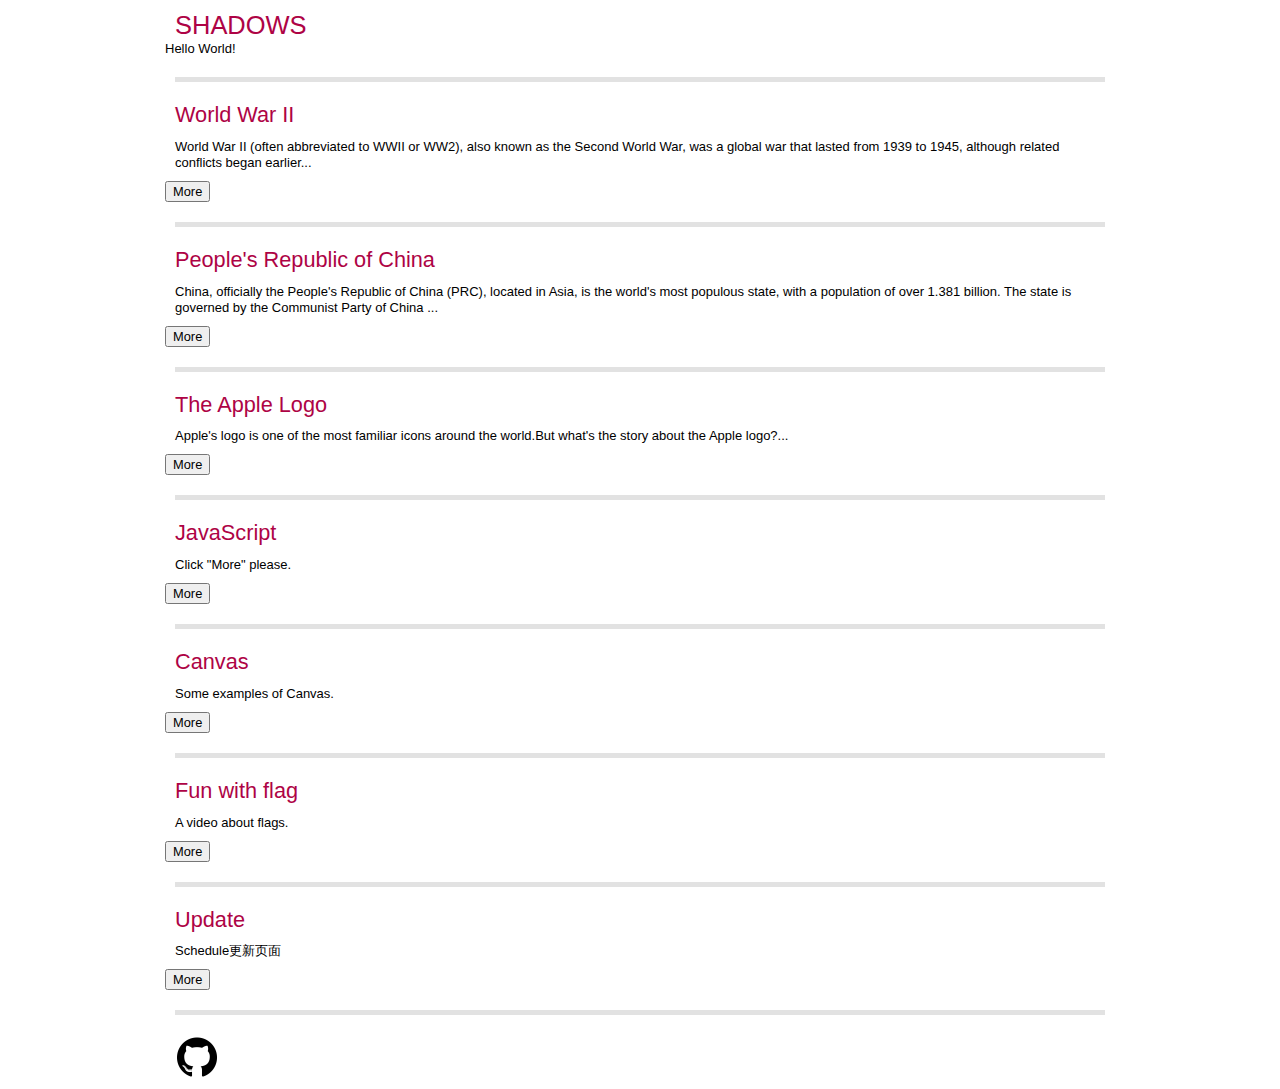
==== commit ca212cbe: "添加更新页面" ====
--- a/index.html
+++ b/index.html
@@ -1,645 +1,81 @@
-<!DOCTYPE HTML>
-<!--
-	Future Imperfect by HTML5 UP
-	html5up.net | @ajlkn
-	Free for personal and commercial use under the CCA 3.0 license (html5up.net/license)
--->
-<html>
-	<head>
-		<title>Future Imperfect by HTML5 UP</title>
-		<meta charset="utf-8" />
-		<meta name="viewport" content="width=device-width, initial-scale=1" />
-		<!--[if lte IE 8]><script src="assets/js/ie/html5shiv.js"></script><![endif]-->
-		<link rel="stylesheet" href="assets/css/main.css" />
-		<!--[if lte IE 9]><link rel="stylesheet" href="assets/css/ie9.css" /><![endif]-->
-		<!--[if lte IE 8]><link rel="stylesheet" href="assets/css/ie8.css" /><![endif]-->
-	</head>
-	<body>
-
-		<!-- Wrapper -->
-			<div id="wrapper">
-
-				<!-- Header -->
-					<header id="header">
-						<h1><a href="#">Future Imperfect</a></h1>
-						<nav class="links">
-							<ul>
-								<li><a href="#">Lorem</a></li>
-								<li><a href="#">Ipsum</a></li>
-								<li><a href="#">Feugiat</a></li>
-								<li><a href="#">Tempus</a></li>
-								<li><a href="#">Adipiscing</a></li>
-							</ul>
-						</nav>
-						<nav class="main">
-							<ul>
-								<li class="search">
-									<a class="fa-search" href="#search">Search</a>
-									<form id="search" method="get" action="#">
-										<input type="text" name="query" placeholder="Search" />
-									</form>
-								</li>
-								<li class="menu">
-									<a class="fa-bars" href="#menu">Menu</a>
-								</li>
-							</ul>
-						</nav>
-					</header>
-
-				<!-- Menu -->
-					<section id="menu">
-
-						<!-- Search -->
-							<section>
-								<form class="search" method="get" action="#">
-									<input type="text" name="query" placeholder="Search" />
-								</form>
-							</section>
-
-						<!-- Links -->
-							<section>
-								<ul class="links">
-									<li>
-										<a href="#">
-											<h3>Lorem ipsum</h3>
-											<p>Feugiat tempus veroeros dolor</p>
-										</a>
-									</li>
-									<li>
-										<a href="#">
-											<h3>Dolor sit amet</h3>
-											<p>Sed vitae justo condimentum</p>
-										</a>
-									</li>
-									<li>
-										<a href="#">
-											<h3>Feugiat veroeros</h3>
-											<p>Phasellus sed ultricies mi congue</p>
-										</a>
-									</li>
-									<li>
-										<a href="#">
-											<h3>Etiam sed consequat</h3>
-											<p>Porta lectus amet ultricies</p>
-										</a>
-									</li>
-								</ul>
-							</section>
-
-						<!-- Actions -->
-							<section>
-								<ul class="actions vertical">
-									<li><a href="#" class="button big fit">Log In</a></li>
-								</ul>
-							</section>
-
-					</section>
-
-				<!-- Main -->
-					<div id="main">
-
-						<!-- Post -->
-							<article class="post">
-								<header>
-									<div class="title">
-										<h2><a href="#">Magna sed adipiscing</a></h2>
-										<p>Lorem ipsum dolor amet nullam consequat etiam feugiat</p>
-									</div>
-									<div class="meta">
-										<time class="published" datetime="2015-11-01">November 1, 2015</time>
-										<a href="#" class="author"><span class="name">Jane Doe</span><img src="images/avatar.jpg" alt="" /></a>
-									</div>
-								</header>
-								<a href="#" class="image featured"><img src="images/pic01.jpg" alt="" /></a>
-								<p>Mauris neque quam, fermentum ut nisl vitae, convallis maximus nisl. Sed mattis nunc id lorem euismod placerat. Vivamus porttitor magna enim, ac accumsan tortor cursus at. Phasellus sed ultricies mi non congue ullam corper. Praesent tincidunt sed tellus ut rutrum. Sed vitae justo condimentum, porta lectus vitae, ultricies congue gravida diam non fringilla.</p>
-								<footer>
-									<ul class="actions">
-										<li><a href="#" class="button big">Continue Reading</a></li>
-									</ul>
-									<ul class="stats">
-										<li><a href="#">General</a></li>
-										<li><a href="#" class="icon fa-heart">28</a></li>
-										<li><a href="#" class="icon fa-comment">128</a></li>
-									</ul>
-								</footer>
-							</article>
-
-						<!-- Post -->
-							<article class="post">
-								<header>
-									<div class="title">
-										<h2><a href="#">Ultricies sed magna euismod enim vitae gravida</a></h2>
-										<p>Lorem ipsum dolor amet nullam consequat etiam feugiat</p>
-									</div>
-									<div class="meta">
-										<time class="published" datetime="2015-10-25">October 25, 2015</time>
-										<a href="#" class="author"><span class="name">Jane Doe</span><img src="images/avatar.jpg" alt="" /></a>
-									</div>
-								</header>
-								<a href="#" class="image featured"><img src="images/pic02.jpg" alt="" /></a>
-								<p>Mauris neque quam, fermentum ut nisl vitae, convallis maximus nisl. Sed mattis nunc id lorem euismod placerat. Vivamus porttitor magna enim, ac accumsan tortor cursus at. Phasellus sed ultricies mi non congue ullam corper.</p>
-								<footer>
-									<ul class="actions">
-										<li><a href="#" class="button big">Continue Reading</a></li>
-									</ul>
-									<ul class="stats">
-										<li><a href="#">General</a></li>
-										<li><a href="#" class="icon fa-heart">28</a></li>
-										<li><a href="#" class="icon fa-comment">128</a></li>
-									</ul>
-								</footer>
-							</article>
-
-						<!-- Post -->
-							<article class="post">
-								<header>
-									<div class="title">
-										<h2><a href="#">Euismod et accumsan</a></h2>
-										<p>Lorem ipsum dolor amet nullam consequat etiam feugiat</p>
-									</div>
-									<div class="meta">
-										<time class="published" datetime="2015-10-22">October 22, 2015</time>
-										<a href="#" class="author"><span class="name">Jane Doe</span><img src="images/avatar.jpg" alt="" /></a>
-									</div>
-								</header>
-								<a href="#" class="image featured"><img src="images/pic03.jpg" alt="" /></a>
-								<p>Mauris neque quam, fermentum ut nisl vitae, convallis maximus nisl. Sed mattis nunc id lorem euismod placerat. Vivamus porttitor magna enim, ac accumsan tortor cursus at. Phasellus sed ultricies mi non congue ullam corper. Praesent tincidunt sed tellus ut rutrum. Sed vitae justo condimentum, porta lectus vitae, ultricies congue gravida diam non fringilla. Cras vehicula tellus eu ligula viverra, ac fringilla turpis suscipit. Quisque vestibulum rhoncus ligula.</p>
-								<footer>
-									<ul class="actions">
-										<li><a href="#" class="button big">Continue Reading</a></li>
-									</ul>
-									<ul class="stats">
-										<li><a href="#">General</a></li>
-										<li><a href="#" class="icon fa-heart">28</a></li>
-										<li><a href="#" class="icon fa-comment">128</a></li>
-									</ul>
-								</footer>
-							</article>
-
-						<!-- Post -->
-						<!--
-							<article class="post">
-								<header>
-									<div class="title">
-										<h2><a href="#">Elements</a></h2>
-										<p>Lorem ipsum dolor amet nullam consequat etiam feugiat</p>
-									</div>
-									<div class="meta">
-										<time class="published" datetime="2015-10-18">October 18, 2015</time>
-										<a href="#" class="author"><span class="name">Jane Doe</span><img src="images/avatar.jpg" alt="" /></a>
-									</div>
-								</header>
-
-								<section>
-									<h3>Text</h3>
-									<p>This is <b>bold</b> and this is <strong>strong</strong>. This is <i>italic</i> and this is <em>emphasized</em>.
-									This is <sup>superscript</sup> text and this is <sub>subscript</sub> text.
-									This is <u>underlined</u> and this is code: <code>for (;;) { ... }</code>. Finally, <a href="#">this is a link</a>.</p>
-									<hr />
-									<p>Nunc lacinia ante nunc ac lobortis. Interdum adipiscing gravida odio porttitor sem non mi integer non faucibus ornare mi ut ante amet placerat aliquet. Volutpat eu sed ante lacinia sapien lorem accumsan varius montes viverra nibh in adipiscing blandit tempus accumsan.</p>
-									<hr />
-									<h2>Heading Level 2</h2>
-									<h3>Heading Level 3</h3>
-									<h4>Heading Level 4</h4>
-									<hr />
-									<h4>Blockquote</h4>
-									<blockquote>Fringilla nisl. Donec accumsan interdum nisi, quis tincidunt felis sagittis eget tempus euismod. Vestibulum ante ipsum primis in faucibus vestibulum. Blandit adipiscing eu felis iaculis volutpat ac adipiscing accumsan faucibus. Vestibulum ante ipsum primis in faucibus lorem ipsum dolor sit amet nullam adipiscing eu felis.</blockquote>
-									<h4>Preformatted</h4>
-									<pre><code>i = 0;
-
-while (!deck.isInOrder()) {
-  print 'Iteration ' + i;
-  deck.shuffle();
-  i++;
-}
-
-print 'It took ' + i + ' iterations to sort the deck.';</code></pre>
-								</section>
-
-								<section>
-									<h3>Lists</h3>
-									<div class="row">
-										<div class="6u 12u$(medium)">
-											<h4>Unordered</h4>
-											<ul>
-												<li>Dolor pulvinar etiam.</li>
-												<li>Sagittis adipiscing.</li>
-												<li>Felis enim feugiat.</li>
-											</ul>
-											<h4>Alternate</h4>
-											<ul class="alt">
-												<li>Dolor pulvinar etiam.</li>
-												<li>Sagittis adipiscing.</li>
-												<li>Felis enim feugiat.</li>
-											</ul>
-										</div>
-										<div class="6u$ 12u$(medium)">
-											<h4>Ordered</h4>
-											<ol>
-												<li>Dolor pulvinar etiam.</li>
-												<li>Etiam vel felis viverra.</li>
-												<li>Felis enim feugiat.</li>
-												<li>Dolor pulvinar etiam.</li>
-												<li>Etiam vel felis lorem.</li>
-												<li>Felis enim et feugiat.</li>
-											</ol>
-											<h4>Icons</h4>
-											<ul class="icons">
-												<li><a href="#" class="icon fa-twitter"><span class="label">Twitter</span></a></li>
-												<li><a href="#" class="icon fa-facebook"><span class="label">Facebook</span></a></li>
-												<li><a href="#" class="icon fa-instagram"><span class="label">Instagram</span></a></li>
-												<li><a href="#" class="icon fa-github"><span class="label">Github</span></a></li>
-											</ul>
-										</div>
-									</div>
-									<h3>Actions</h3>
-									<div class="row">
-										<div class="6u 12u$(medium)">
-											<ul class="actions">
-												<li><a href="#" class="button">Default</a></li>
-												<li><a href="#" class="button">Default</a></li>
-												<li><a href="#" class="button">Default</a></li>
-											</ul>
-											<ul class="actions small">
-												<li><a href="#" class="button small">Small</a></li>
-												<li><a href="#" class="button small">Small</a></li>
-												<li><a href="#" class="button small">Small</a></li>
-											</ul>
-											<ul class="actions vertical">
-												<li><a href="#" class="button">Default</a></li>
-												<li><a href="#" class="button">Default</a></li>
-												<li><a href="#" class="button">Default</a></li>
-											</ul>
-											<ul class="actions vertical small">
-												<li><a href="#" class="button small">Small</a></li>
-												<li><a href="#" class="button small">Small</a></li>
-												<li><a href="#" class="button small">Small</a></li>
-											</ul>
-										</div>
-										<div class="6u 12u$(medium)">
-											<ul class="actions vertical">
-												<li><a href="#" class="button fit">Default</a></li>
-												<li><a href="#" class="button fit">Default</a></li>
-											</ul>
-											<ul class="actions vertical small">
-												<li><a href="#" class="button small fit">Small</a></li>
-												<li><a href="#" class="button small fit">Small</a></li>
-											</ul>
-										</div>
-									</div>
-								</section>
-
-								<section>
-									<h3>Table</h3>
-									<h4>Default</h4>
-									<div class="table-wrapper">
-										<table>
-											<thead>
-												<tr>
-													<th>Name</th>
-													<th>Description</th>
-													<th>Price</th>
-												</tr>
-											</thead>
-											<tbody>
-												<tr>
-													<td>Item One</td>
-													<td>Ante turpis integer aliquet porttitor.</td>
-													<td>29.99</td>
-												</tr>
-												<tr>
-													<td>Item Two</td>
-													<td>Vis ac commodo adipiscing arcu aliquet.</td>
-													<td>19.99</td>
-												</tr>
-												<tr>
-													<td>Item Three</td>
-													<td> Morbi faucibus arcu accumsan lorem.</td>
-													<td>29.99</td>
-												</tr>
-												<tr>
-													<td>Item Four</td>
-													<td>Vitae integer tempus condimentum.</td>
-													<td>19.99</td>
-												</tr>
-												<tr>
-													<td>Item Five</td>
-													<td>Ante turpis integer aliquet porttitor.</td>
-													<td>29.99</td>
-												</tr>
-											</tbody>
-											<tfoot>
-												<tr>
-													<td colspan="2"></td>
-													<td>100.00</td>
-												</tr>
-											</tfoot>
-										</table>
-									</div>
-
-									<h4>Alternate</h4>
-									<div class="table-wrapper">
-										<table class="alt">
-											<thead>
-												<tr>
-													<th>Name</th>
-													<th>Description</th>
-													<th>Price</th>
-												</tr>
-											</thead>
-											<tbody>
-												<tr>
-													<td>Item One</td>
-													<td>Ante turpis integer aliquet porttitor.</td>
-													<td>29.99</td>
-												</tr>
-												<tr>
-													<td>Item Two</td>
-													<td>Vis ac commodo adipiscing arcu aliquet.</td>
-													<td>19.99</td>
-												</tr>
-												<tr>
-													<td>Item Three</td>
-													<td> Morbi faucibus arcu accumsan lorem.</td>
-													<td>29.99</td>
-												</tr>
-												<tr>
-													<td>Item Four</td>
-													<td>Vitae integer tempus condimentum.</td>
-													<td>19.99</td>
-												</tr>
-												<tr>
-													<td>Item Five</td>
-													<td>Ante turpis integer aliquet porttitor.</td>
-													<td>29.99</td>
-												</tr>
-											</tbody>
-											<tfoot>
-												<tr>
-													<td colspan="2"></td>
-													<td>100.00</td>
-												</tr>
-											</tfoot>
-										</table>
-									</div>
-								</section>
-
-								<section>
-									<h3>Buttons</h3>
-									<ul class="actions">
-										<li><a href="#" class="button big">Big</a></li>
-										<li><a href="#" class="button">Default</a></li>
-										<li><a href="#" class="button small">Small</a></li>
-									</ul>
-									<ul class="actions fit">
-										<li><a href="#" class="button fit">Fit</a></li>
-										<li><a href="#" class="button fit">Fit</a></li>
-										<li><a href="#" class="button fit">Fit</a></li>
-									</ul>
-									<ul class="actions fit small">
-										<li><a href="#" class="button fit small">Fit + Small</a></li>
-										<li><a href="#" class="button fit small">Fit + Small</a></li>
-										<li><a href="#" class="button fit small">Fit + Small</a></li>
-									</ul>
-									<ul class="actions">
-										<li><a href="#" class="button icon fa-download">Icon</a></li>
-										<li><a href="#" class="button icon fa-upload">Icon</a></li>
-										<li><a href="#" class="button icon fa-save">Icon</a></li>
-									</ul>
-									<ul class="actions">
-										<li><span class="button disabled">Disabled</span></li>
-										<li><span class="button disabled icon fa-download">Disabled</span></li>
-									</ul>
-								</section>
-
-								<section>
-									<h3>Form</h3>
-									<form method="post" action="#">
-										<div class="row uniform">
-											<div class="6u 12u$(xsmall)">
-												<input type="text" name="demo-name" id="demo-name" value="" placeholder="Name" />
-											</div>
-											<div class="6u$ 12u$(xsmall)">
-												<input type="email" name="demo-email" id="demo-email" value="" placeholder="Email" />
-											</div>
-											<div class="12u$">
-												<div class="select-wrapper">
-													<select name="demo-category" id="demo-category">
-														<option value="">- Category -</option>
-														<option value="1">Manufacturing</option>
-														<option value="1">Shipping</option>
-														<option value="1">Administration</option>
-														<option value="1">Human Resources</option>
-													</select>
-												</div>
-											</div>
-											<div class="4u 12u$(small)">
-												<input type="radio" id="demo-priority-low" name="demo-priority" checked>
-												<label for="demo-priority-low">Low</label>
-											</div>
-											<div class="4u 12u$(small)">
-												<input type="radio" id="demo-priority-normal" name="demo-priority">
-												<label for="demo-priority-normal">Normal</label>
-											</div>
-											<div class="4u$ 12u$(small)">
-												<input type="radio" id="demo-priority-high" name="demo-priority">
-												<label for="demo-priority-high">High</label>
-											</div>
-											<div class="6u 12u$(small)">
-												<input type="checkbox" id="demo-copy" name="demo-copy">
-												<label for="demo-copy">Email me a copy</label>
-											</div>
-											<div class="6u$ 12u$(small)">
-												<input type="checkbox" id="demo-human" name="demo-human" checked>
-												<label for="demo-human">Not a robot</label>
-											</div>
-											<div class="12u$">
-												<textarea name="demo-message" id="demo-message" placeholder="Enter your message" rows="6"></textarea>
-											</div>
-											<div class="12u$">
-												<ul class="actions">
-													<li><input type="submit" value="Send Message" /></li>
-													<li><input type="reset" value="Reset" /></li>
-												</ul>
-											</div>
-										</div>
-									</form>
-								</section>
-
-								<section>
-									<h3>Image</h3>
-									<h4>Fit</h4>
-									<div class="box alt">
-										<div class="row uniform">
-											<div class="12u$"><span class="image fit"><img src="images/pic02.jpg" alt="" /></span></div>
-											<div class="4u"><span class="image fit"><img src="images/pic04.jpg" alt="" /></span></div>
-											<div class="4u"><span class="image fit"><img src="images/pic05.jpg" alt="" /></span></div>
-											<div class="4u$"><span class="image fit"><img src="images/pic06.jpg" alt="" /></span></div>
-											<div class="4u"><span class="image fit"><img src="images/pic06.jpg" alt="" /></span></div>
-											<div class="4u"><span class="image fit"><img src="images/pic04.jpg" alt="" /></span></div>
-											<div class="4u$"><span class="image fit"><img src="images/pic05.jpg" alt="" /></span></div>
-											<div class="4u"><span class="image fit"><img src="images/pic05.jpg" alt="" /></span></div>
-											<div class="4u"><span class="image fit"><img src="images/pic06.jpg" alt="" /></span></div>
-											<div class="4u$"><span class="image fit"><img src="images/pic04.jpg" alt="" /></span></div>
-										</div>
-									</div>
-									<h4>Left &amp; Right</h4>
-									<p><span class="image left"><img src="images/pic07.jpg" alt="" /></span>Fringilla nisl. Donec accumsan interdum nisi, quis tincidunt felis sagittis eget. tempus euismod. Vestibulum ante ipsum primis in faucibus vestibulum. Blandit adipiscing eu felis iaculis volutpat ac adipiscing accumsan eu faucibus. Integer ac pellentesque praesent tincidunt felis sagittis eget. tempus euismod. Vestibulum ante ipsum primis in faucibus vestibulum. Blandit adipiscing eu felis iaculis volutpat ac adipiscing accumsan eu faucibus. Integer ac pellentesque praesent. Donec accumsan interdum nisi, quis tincidunt felis sagittis eget. tempus euismod. Vestibulum ante ipsum primis in faucibus vestibulum. Blandit adipiscing eu felis iaculis volutpat ac adipiscing accumsan eu faucibus. Integer ac pellentesque praesent tincidunt felis sagittis eget. tempus euismod. Vestibulum ante ipsum primis in faucibus vestibulum. Blandit adipiscing eu felis iaculis volutpat ac adipiscing accumsan eu faucibus. Integer ac pellentesque praesent. Blandit adipiscing eu felis iaculis volutpat ac adipiscing accumsan eu faucibus. Integer ac pellentesque praesent tincidunt felis sagittis eget. tempus euismod. Vestibulum ante ipsum primis in faucibus vestibulum. Blandit adipiscing eu felis iaculis volutpat ac adipiscing accumsan eu faucibus. Integer ac pellentesque praesent.</p>
-									<p><span class="image right"><img src="images/pic04.jpg" alt="" /></span>Fringilla nisl. Donec accumsan interdum nisi, quis tincidunt felis sagittis eget. tempus euismod. Vestibulum ante ipsum primis in faucibus vestibulum. Blandit adipiscing eu felis iaculis volutpat ac adipiscing accumsan eu faucibus. Integer ac pellentesque praesent tincidunt felis sagittis eget. tempus euismod. Vestibulum ante ipsum primis in faucibus vestibulum. Blandit adipiscing eu felis iaculis volutpat ac adipiscing accumsan eu faucibus. Integer ac pellentesque praesent. Donec accumsan interdum nisi, quis tincidunt felis sagittis eget. tempus euismod. Vestibulum ante ipsum primis in faucibus vestibulum. Blandit adipiscing eu felis iaculis volutpat ac adipiscing accumsan eu faucibus. Integer ac pellentesque praesent tincidunt felis sagittis eget. tempus euismod. Vestibulum ante ipsum primis in faucibus vestibulum. Blandit adipiscing eu felis iaculis volutpat ac adipiscing accumsan eu faucibus. Integer ac pellentesque praesent. Blandit adipiscing eu felis iaculis volutpat ac adipiscing accumsan eu faucibus. Integer ac pellentesque praesent tincidunt felis sagittis eget. tempus euismod. Vestibulum ante ipsum primis in faucibus vestibulum. Blandit adipiscing eu felis iaculis volutpat ac adipiscing accumsan eu faucibus. Integer ac pellentesque praesent.</p>
-								</section>
-
-							</article>
-						-->
-
-						<!-- Pagination -->
-							<ul class="actions pagination">
-								<li><a href="" class="disabled button big previous">Previous Page</a></li>
-								<li><a href="#" class="button big next">Next Page</a></li>
-							</ul>
-
-					</div>
-
-				<!-- Sidebar -->
-					<section id="sidebar">
-
-						<!-- Intro -->
-							<section id="intro">
-								<a href="#" class="logo"><img src="images/logo.jpg" alt="" /></a>
-								<header>
-									<h2>Future Imperfect</h2>
-									<p>Another fine responsive site template by <a href="http://html5up.net">HTML5 UP</a></p>
-								</header>
-							</section>
-
-						<!-- Mini Posts -->
-							<section>
-								<div class="mini-posts">
-
-									<!-- Mini Post -->
-										<article class="mini-post">
-											<header>
-												<h3><a href="#">Vitae sed condimentum</a></h3>
-												<time class="published" datetime="2015-10-20">October 20, 2015</time>
-												<a href="#" class="author"><img src="images/avatar.jpg" alt="" /></a>
-											</header>
-											<a href="#" class="image"><img src="images/pic04.jpg" alt="" /></a>
-										</article>
-
-									<!-- Mini Post -->
-										<article class="mini-post">
-											<header>
-												<h3><a href="#">Rutrum neque accumsan</a></h3>
-												<time class="published" datetime="2015-10-19">October 19, 2015</time>
-												<a href="#" class="author"><img src="images/avatar.jpg" alt="" /></a>
-											</header>
-											<a href="#" class="image"><img src="images/pic05.jpg" alt="" /></a>
-										</article>
-
-									<!-- Mini Post -->
-										<article class="mini-post">
-											<header>
-												<h3><a href="#">Odio congue mattis</a></h3>
-												<time class="published" datetime="2015-10-18">October 18, 2015</time>
-												<a href="#" class="author"><img src="images/avatar.jpg" alt="" /></a>
-											</header>
-											<a href="#" class="image"><img src="images/pic06.jpg" alt="" /></a>
-										</article>
-
-									<!-- Mini Post -->
-										<article class="mini-post">
-											<header>
-												<h3><a href="#">Enim nisl veroeros</a></h3>
-												<time class="published" datetime="2015-10-17">October 17, 2015</time>
-												<a href="#" class="author"><img src="images/avatar.jpg" alt="" /></a>
-											</header>
-											<a href="#" class="image"><img src="images/pic07.jpg" alt="" /></a>
-										</article>
-
-								</div>
-							</section>
-
-						<!-- Posts List -->
-							<section>
-								<ul class="posts">
-									<li>
-										<article>
-											<header>
-												<h3><a href="#">Lorem ipsum fermentum ut nisl vitae</a></h3>
-												<time class="published" datetime="2015-10-20">October 20, 2015</time>
-											</header>
-											<a href="#" class="image"><img src="images/pic08.jpg" alt="" /></a>
-										</article>
-									</li>
-									<li>
-										<article>
-											<header>
-												<h3><a href="#">Convallis maximus nisl mattis nunc id lorem</a></h3>
-												<time class="published" datetime="2015-10-15">October 15, 2015</time>
-											</header>
-											<a href="#" class="image"><img src="images/pic09.jpg" alt="" /></a>
-										</article>
-									</li>
-									<li>
-										<article>
-											<header>
-												<h3><a href="#">Euismod amet placerat vivamus porttitor</a></h3>
-												<time class="published" datetime="2015-10-10">October 10, 2015</time>
-											</header>
-											<a href="#" class="image"><img src="images/pic10.jpg" alt="" /></a>
-										</article>
-									</li>
-									<li>
-										<article>
-											<header>
-												<h3><a href="#">Magna enim accumsan tortor cursus ultricies</a></h3>
-												<time class="published" datetime="2015-10-08">October 8, 2015</time>
-											</header>
-											<a href="#" class="image"><img src="images/pic11.jpg" alt="" /></a>
-										</article>
-									</li>
-									<li>
-										<article>
-											<header>
-												<h3><a href="#">Congue ullam corper lorem ipsum dolor</a></h3>
-												<time class="published" datetime="2015-10-06">October 7, 2015</time>
-											</header>
-											<a href="#" class="image"><img src="images/pic12.jpg" alt="" /></a>
-										</article>
-									</li>
-								</ul>
-							</section>
-
-						<!-- About -->
-							<section class="blurb">
-								<h2>About</h2>
-								<p>Mauris neque quam, fermentum ut nisl vitae, convallis maximus nisl. Sed mattis nunc id lorem euismod amet placerat. Vivamus porttitor magna enim, ac accumsan tortor cursus at phasellus sed ultricies.</p>
-								<ul class="actions">
-									<li><a href="#" class="button">Learn More</a></li>
-								</ul>
-							</section>
-
-						<!-- Footer -->
-							<section id="footer">
-								<ul class="icons">
-									<li><a href="#" class="fa-twitter"><span class="label">Twitter</span></a></li>
-									<li><a href="#" class="fa-facebook"><span class="label">Facebook</span></a></li>
-									<li><a href="#" class="fa-instagram"><span class="label">Instagram</span></a></li>
-									<li><a href="#" class="fa-rss"><span class="label">RSS</span></a></li>
-									<li><a href="#" class="fa-envelope"><span class="label">Email</span></a></li>
-								</ul>
-								<p class="copyright">&copy; Untitled. Design: <a href="http://html5up.net">HTML5 UP</a>. Images: <a href="http://unsplash.com">Unsplash</a>.</p>
-							</section>
-
-					</section>
-
-			</div>
-
-		<!-- Scripts -->
-			<script src="assets/js/jquery.min.js"></script>
-			<script src="assets/js/skel.min.js"></script>
-			<script src="assets/js/util.js"></script>
-			<!--[if lte IE 8]><script src="assets/js/ie/respond.min.js"></script><![endif]-->
-			<script src="assets/js/main.js"></script>
-
-	</body>
-</html>+<!DOCTYPE html>
+<html>
+<head>
+    <meta content="width=device-width,user-scalable=no" name="viewport" >
+    <meta charset="utf-8" >
+    <title>
+        Welcome to my website !
+    </title>
+    <link rel="stylesheet" type="text/css" href="style/template.css" />
+    <link rel="stylesheet" type="text/css" href="style/libraries.css"/>
+    <link rel="stylesheet" type="text/css" href="style/grids.css"/>
+    <link rel="stylesheet" type="text/css" href="style/content.css"/>
+</head>
+<body>
+	<div class="page">
+		<div class="head">
+			<h1>SHADOWS</h1>
+		</div>
+		<script type="text/javascript">
+    document.write("Hello World!<br />")
+    </script>
+    <hr>
+    <div  class="list" >
+        <h2>World War II</h2>
+        <p>
+                World War II (often abbreviated to WWII or WW2), also known as the Second World War, was a global war that lasted from 1939 to 1945, although related conflicts began earlier...
+        </p>
+        <button class="button" type="button"  onclick="window.open('http://yyngfive.github.io/worldwar2.html')">More</button>
+    </div>
+    <hr  />
+    <div class="list" >
+        <h2>People's Republic of China</h2>
+        <p>
+                China, officially the People's Republic of China (PRC), located in Asia, is the world's most populous state, with a population of over 1.381 billion. The state is governed by the Communist Party of China ...
+        </p>
+        <button class="button" type="button"  onclick="window.open('http://yyngfive.github.io/china.html')">More</button>
+    </div>
+    <hr />
+    <div class="list" >
+        <h2>The Apple Logo</h2>
+        <p>
+                Apple's logo is one of the most familiar icons around the world.But what's the story about the Apple logo?...
+        </p>
+        <button class="button" type="button"   onclick="window.open('http://yyngfive.github.io/applelogo.html')">More</button>
+    </div>
+    <hr />
+    <div class="list">
+    	<h2>JavaScript</h2>
+    	<p>Click "More" please.</p>
+    	<button class="button" type="button" onclick="window.open('http://yyngfive.github.io/study1.html')">More</button>
+    </div>
+    <hr />
+    <div class="list">
+    	<h2>Canvas</h2>
+    	<p>Some examples of Canvas.</p>
+    	<button class="button" type="button" onclick="window.open('http://yyngfive.github.io/canvas.html')">More</button>
+    </div>
+    <hr />
+    <div class="list">
+    	<h2>Fun with flag</h2>
+    	<p>A video about flags.</p>
+    	<button class="button" type="button" onclick="window.open('http://yyngfive.github.io/flag.html')">More</button>
+    </div>	
+    <hr />
+	<div class="list">
+    	<h2>Update</h2>
+    	<p>Schedule更新页面</p>
+    	<button class="button" type="button" onclick="window.open('http://yyngfive.github.io/update.html')">More</button>
+    </div>	
+    <hr />
+    <div id="about" >
+        <a href="https://www.github.com/yyngfive/" target="_blank" >
+            <img src="photo/github.png"  height="64px" width="64px" alt="ERROR!!"  />
+        </a>
+    </div>
+	</div>
+		
+	
+
+    
+</body>
--- a/style/template.css
+++ b/style/template.css
@@ -0,0 +1,18 @@
+/* **************** TEMPLATE ***************** */
+/* ====== Page Head, Body, and Foot ====== */
+body{_text-align:center;}/* IE5.5 */
+.body{overflow:hidden; _overflow:visible; _zoom:1;}
+.page{margin: 0 auto; width: 950px;_text-align:left;} /* wraps other template elems to set width */ /* text-align IE5.5 */
+/* "old school" and "liquid" extend page to allow for different page widths */
+.oldSchool{width:750px;}
+.gs960{width:960px;}
+.liquid{extends:.page; width: auto;margin:0;}
+/* ====== Columns ====== */
+.main{overflow: hidden;_overflow:visible;_zoom:1;}
+.leftCol{float:left; width:250px;_margin-right:-3px;}
+.rightCol{float:right; width: 300px;_margin-left:-3px;}
+/* extend columns to allow for common column widths */
+.gMail{width:160px;}
+.gCal{width:180px;}
+.yahoo{width:240px;}
+.myYahoo{width:300px;}--- a/style/libraries.css
+++ b/style/libraries.css
@@ -0,0 +1,10 @@
+/*
+Copyright (c) 2008, Yahoo! Inc. All rights reserved.
+Code licensed under the BSD License:
+http://developer.yahoo.net/yui/license.txt
+version: 3.0.0pr2
+*/
+/* reset */
+html{color:#000;background:#FFF;}body,div,dl,dt,dd,ul,ol,li,h1,h2,h3,h4,h5,h6,pre,code,form,fieldset,legend,input,textarea,p,blockquote,th,td{margin:0;padding:0;}table{border-collapse:collapse;border-spacing:0;}fieldset,img{border:0;}address,caption,cite,code,dfn,em,strong,th,var{font-style:normal;font-weight:normal;}li{list-style:none;}caption,th{text-align:left;}h1,h2,h3,h4,h5,h6{font-size:100%;font-weight:normal;}q:before,q:after{content:'';}abbr,acronym{border:0;font-variant:normal;}sup{vertical-align:text-top;}sub{vertical-align:text-bottom;}input,textarea,select{font-family:inherit;font-size:inherit;font-weight:inherit;}input,textarea,select{*font-size:100%;}legend{color:#000;}
+/* fonts */
+body{font:13px/1.231 arial,helvetica,clean,sans-serif;*font-size:small;*font:x-small;}select,input,button,textarea{font:99% arial,helvetica,clean,sans-serif;}table{font-size:inherit;font:100%;}pre,code,kbd,samp,tt{font-family:monospace;*font-size:108%;line-height:100%;}--- a/style/grids.css
+++ b/style/grids.css
@@ -0,0 +1,17 @@
+/* **************** GRIDS ***************** */
+.line, .lastUnit {overflow: hidden;_overflow:visible;_zoom:1; }
+.unit{float:left;_zoom:1;}
+.unitExt{float:right;}
+.size1of1{float:none;}
+.size1of2{width:50%;}
+.size1of3{width:33.33333%;}
+.size2of3{width:66.66666%;}
+.size1of4{width:25%;}
+.size3of4{width:75%;}
+.size1of5{width:20%;}
+.size2of5{width:40%;}
+.size3of5{width:60%;}
+.size4of5{width:80%;}
+.lastUnit {float:none;_position:relative; _left:-3px; _margin-right: -3px;width:auto;}
+/* extending grids to allow a unit that takes the width of its content */
+.media{width:auto;}--- a/style/content.css
+++ b/style/content.css
@@ -0,0 +1,67 @@
+body{font-family:"Myriad Pro","Segoe UI",Helvetica, Arial, sans-serif;}
+/* **************** CONTENT OBJECTS ***************** */
+/* ====== Default spacing ====== */
+h1, h2, h3, h4, h5, h6, ul, ol,dl, p,blockquote {padding:10px;}
+h1, h2, h3, h4, h5, h6,img{padding-bottom:0px;}
+pre{margin: 10px;}
+table h1,table h2,table h3, table h4, table h5, table h6, table p, table ul, table ol, table dl,
+ul h1,ul h2,ul h3, ul h4, ul h5, ul h6, ul p, ul ul, ul ol, ul dl,
+ol h1,ol h2,ol h3, ol h4, ol h5, ol h6, ol p, ol ul, ol ol, ol dl {padding:0;}
+/* ====== Elements ====== */
+img{display:block;}
+em{font-style: italic;}
+strong{font-weight:bold;}
+hr{border: 5px solid #e2e2e2; border-width: 0 0 5px 0; margin: 20px 10px 10px 10px;}
+code{color:#0B8C8F;}
+/* ====== Headings ====== */
+/* .h1-.h6 classes should be used to maintain the semantically appropriate heading levels - NOT for use on non-headings */
+h1, .h1{font-size:196%;  font-weight:normal; font-style: normal; color:#AE0345;}
+h2, .h2{font-size:167%; font-weight:normal; font-style: normal; color:#AE0345;}
+h3, .h3{font-size:146.5%; font-weight:normal; font-style: normal; color:#DF2B72;}
+h4, .h4{font-size:123.1%; font-weight:normal; font-style: normal; color: #333;}
+h5, .h5{font-size:108%; font-weight:bold; font-style: normal; color:#AE0345;}
+h6, .h6{font-size:108%; font-weight:normal;  font-style: italic; color:#333;}
+/* if additional headings are needed they should be created via additional classes, never via location dependant styling */
+.category{font-size:108%; font-weight:normal; font-style: normal; text-transform:uppercase; color: #333;}
+.category a{color: #333;}
+.important a{font-weight:bold;}
+/* links */
+a { color: #036; font-weight:bold;text-decoration: none }
+a:focus, a:hover { text-decoration: underline }
+a:visited { color:#005a9c; }
+/* ====== Lists ======*/
+/* numbered list */
+ol.simpleList li{list-style-type: decimal; margin-left:40px;}
+/* standard list */
+ul.simpleList li{list-style-type:disc; margin-left:40px;}
+/* ====== Tables ====== */
+.data{padding: 20px; position:relative; zoom:1;vertical-align: top;border-right:solid 1px transparent;/* border fixes a FF2 bug which causes the data table to overlay its borders*/}
+.data table {width:100%;border:1px solid #AE0345;}
+th, td{vertical-align:top;border:1px solid #AE0345;}
+.txtC, .data .txtC td, .data .txtC th{text-align:center;}
+.txtL, .data .txtL td, .data .txtL th{text-align:left;}
+.txtR, .data .txtR td, .data .txtR th{text-align:right;}
+.txtT, .data .txtT td, .data .txtT th{vertical-align:top;}
+.txtB, .data .txtB td, .data .txtB th{vertical-align:bottom;}
+.txtM, .data .txtM td, .data .txtM th{vertical-align:middle;}
+.data th,.data td{padding:3px 20px}
+.data thead tr{background-color: #fff0f8;}
+.data th{color: #000; font-weight:bold}
+/* specification table - extends data table */
+.spec{padding:10px;}
+.spec table{border-top: 1px solid #e2e2e2; border-bottom-color:#fff; border-left:none; border-right:none;}
+.spec th, .spec td{border:1px solid #e2e2e2; border-width: 1px 0; padding-left:0;}
+.spec .odd, .spec .even{background-color: #fff;}
+/* ====== blockquote ====== */
+cite{display:block; text-align:right; padding-top: 10px;}
+/* ====== callout ====== */
+.callout{font-size:189%;color:#999999; font-style:italic;}
+.callout cite{display:block; text-align:right;padding-top: 30px; font-size:69.25%;}
+.callout span.quot{font-size: 500%; vertical-align: sub; color:#e2e2e2; line-height:25px; font-weight:bold;}
+.callout span.quotLast{vertical-align:middle;}
+/* ====== image treatments (get more from jason santa maria) ====== */
+.caption{font-size:13px; color:#666666; font-style:italic;padding-top:0;}
+/* will need to either 
+1. find a way to capture the width of the caption in the width of the image or flash
+2. Set some default widths, mby use flickr widths?
+*/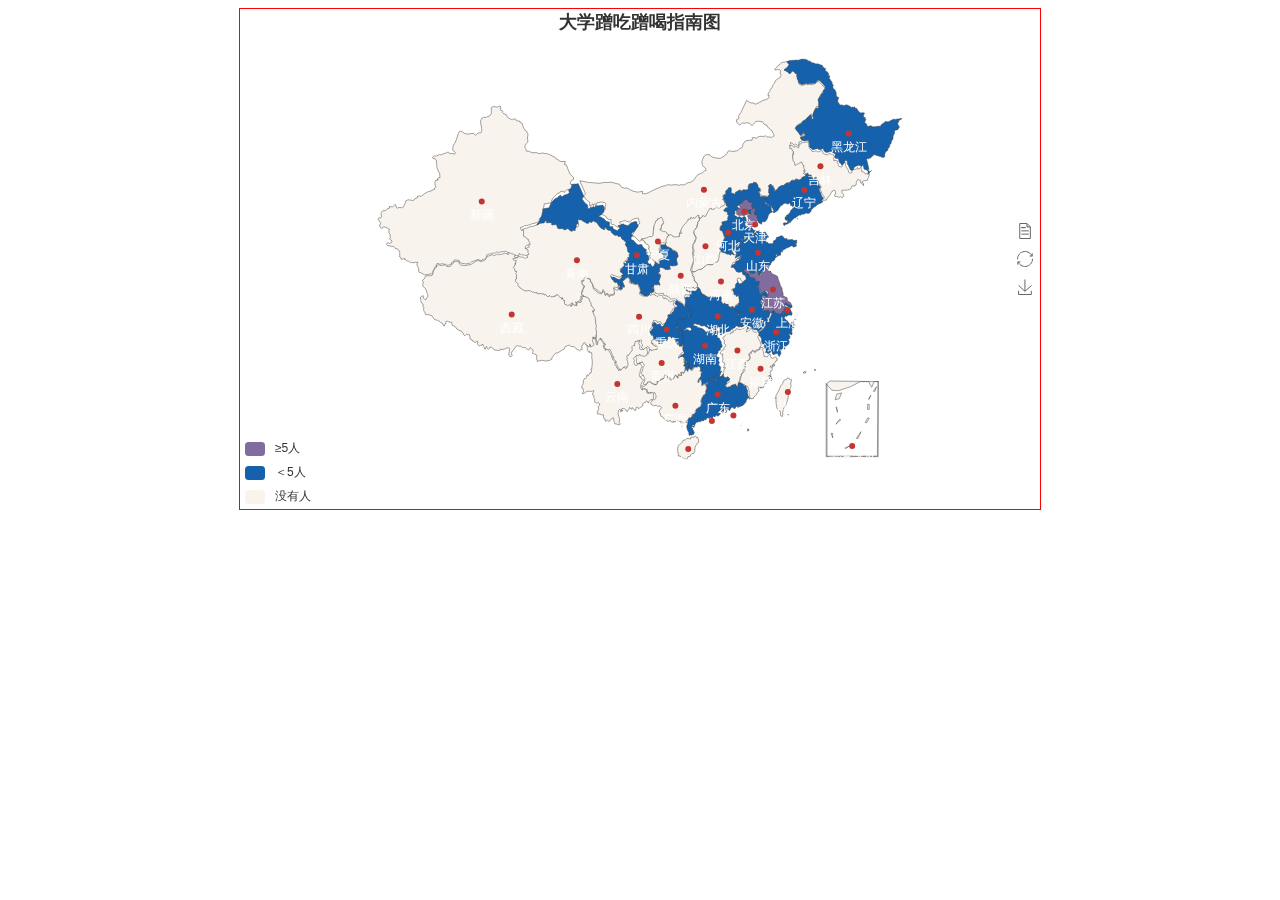
==== commit 908b44fd: "新的index" ====
--- a/index.html
+++ b/index.html
@@ -1,81 +1,187 @@
-<!DOCTYPE html>
-<html>
-<head>
-    <meta content="width=device-width,user-scalable=no" name="viewport" >
-    <meta charset="utf-8" >
-    <title>
-        Welcome to my website !
-    </title>
-    <link rel="stylesheet" type="text/css" href="style/template.css" />
-    <link rel="stylesheet" type="text/css" href="style/libraries.css"/>
-    <link rel="stylesheet" type="text/css" href="style/grids.css"/>
-    <link rel="stylesheet" type="text/css" href="style/content.css"/>
-</head>
-<body>
-	<div class="page">
-		<div class="head">
-			<h1>SHADOWS</h1>
-		</div>
-		<script type="text/javascript">
-    document.write("Hello World!<br />")
-    </script>
-    <hr>
-    <div  class="list" >
-        <h2>World War II</h2>
-        <p>
-                World War II (often abbreviated to WWII or WW2), also known as the Second World War, was a global war that lasted from 1939 to 1945, although related conflicts began earlier...
-        </p>
-        <button class="button" type="button"  onclick="window.open('http://yyngfive.github.io/worldwar2.html')">More</button>
-    </div>
-    <hr  />
-    <div class="list" >
-        <h2>People's Republic of China</h2>
-        <p>
-                China, officially the People's Republic of China (PRC), located in Asia, is the world's most populous state, with a population of over 1.381 billion. The state is governed by the Communist Party of China ...
-        </p>
-        <button class="button" type="button"  onclick="window.open('http://yyngfive.github.io/china.html')">More</button>
-    </div>
-    <hr />
-    <div class="list" >
-        <h2>The Apple Logo</h2>
-        <p>
-                Apple's logo is one of the most familiar icons around the world.But what's the story about the Apple logo?...
-        </p>
-        <button class="button" type="button"   onclick="window.open('http://yyngfive.github.io/applelogo.html')">More</button>
-    </div>
-    <hr />
-    <div class="list">
-    	<h2>JavaScript</h2>
-    	<p>Click "More" please.</p>
-    	<button class="button" type="button" onclick="window.open('http://yyngfive.github.io/study1.html')">More</button>
-    </div>
-    <hr />
-    <div class="list">
-    	<h2>Canvas</h2>
-    	<p>Some examples of Canvas.</p>
-    	<button class="button" type="button" onclick="window.open('http://yyngfive.github.io/canvas.html')">More</button>
-    </div>
-    <hr />
-    <div class="list">
-    	<h2>Fun with flag</h2>
-    	<p>A video about flags.</p>
-    	<button class="button" type="button" onclick="window.open('http://yyngfive.github.io/flag.html')">More</button>
-    </div>	
-    <hr />
-	<div class="list">
-    	<h2>Update</h2>
-    	<p>Schedule更新页面</p>
-    	<button class="button" type="button" onclick="window.open('http://yyngfive.github.io/update.html')">More</button>
-    </div>	
-    <hr />
-    <div id="about" >
-        <a href="https://www.github.com/yyngfive/" target="_blank" >
-            <img src="photo/github.png"  height="64px" width="64px" alt="ERROR!!"  />
-        </a>
-    </div>
-	</div>
-		
-	
-
-    
-</body>
+<!DOCTYPE html>
+<html lang="en">
+	<head>
+		<meta charset="utf-8" />
+		<meta name="viewport" content="width=device-width,initial-scale=1.0" />
+		<title>大学蹭吃蹭喝指南图 </title>
+		<style>
+			#myEcharts {
+				width: 50rem;
+				height: 31.25rem;
+				border: solid 0.0625rem red;
+				margin: 0 auto;
+			}
+		</style>
+		
+		<script src="echarts.min.js"></script>
+		<script src="china.js"></script>
+		
+	</head>
+	<body>
+		<div id="myEcharts"></div>
+		<script>
+			var myChart = echarts.init(document.getElementById("myEcharts"));
+			option = {
+				title:{
+					text:"大学蹭吃蹭喝指南图",
+					left:"center"
+				},
+				tooltip:{
+					trigger:"item"
+				},
+				legend:{
+					orient:"vertical",
+					left:"left",
+					data:["大学蹭吃蹭喝指南图"]
+				},
+				visualMap: {
+					type:"piecewise",
+					pieces: [
+						{min:5,max:100,label:"≥5人",color:"#806d9e"},
+						{min:1,max:4,label:"＜5人",color:"#1661ab"},
+						{min:0,max:0,label:"没有人",color:"#f8f4ed"},
+					],
+					color:["#113311","#787878","#656565"]
+				},
+				toolbox: {
+					show:true,
+					orient:"vertical",
+					left:"right",
+					top:"center",
+					feature: {
+						mark:{show:true},
+						dataView:{show:true,readOnly:false},
+						restore:{show:true},
+						saveAsImage:{show:true}
+					}
+				},
+				roamController: {
+					show:true,
+					left:"right",
+					mapTypeControl :{"chine":true}
+				},
+				series:[
+					{
+						name:"总人数",
+						type:"map",
+						mapType:"china",
+						roam:false,
+						label:{
+							show:true,
+							color:"#FFFFFF"
+						},
+						data:[
+							{
+								name:"北京",
+								value:8
+							},{
+								name:"天津",
+								value:9
+							},{
+								name:"上海",
+								value:4,
+							},{
+								name:"江苏",
+								value:5
+							},{
+								name:"河北",
+								value:3
+							},{
+								name:"重庆",
+								value:2
+							},{
+								name:"河南",
+								value:0
+							},{
+								name:"福建",
+								value:0
+							},{
+								name:"湖北",
+								value:2
+							},{
+								name:"湖南",
+								value:2
+							},{
+								name:"广西",
+								value:0
+							},{
+								name:"广东",
+								value:1
+							},{
+								name:"宁夏",
+								value:0
+							},{
+								name:"甘肃",
+								value:1
+							},{
+								name:"新疆",
+								value:0
+							},{
+								name:"西藏",
+								value:0
+							},{
+								name:"吉林",
+								value:0
+							},{
+								name:"黑龙江",
+								value:2
+							},{
+								name:"辽宁",
+								value:4
+							},{
+								name:"陕西",
+								value:0
+							},{
+								name:"山西",
+								value:0
+							},{
+								name:"山东",
+								value:3
+							},{
+								name:"安徽",
+								value:1
+							},{
+								name:"江西",
+								value:0
+							},{
+								name:"贵州",
+								value:0
+							},{
+								name:"四川",
+								value:0
+							},{
+								name:"云南",
+								value:0
+							},{
+								name:"海南",
+								value:0
+							},{
+								name:"香港",
+								value:0
+							},{
+								name:"澳门",
+								value:0
+							},{
+								name:"台湾",
+								value:0
+							},{
+								name:"内蒙古",
+								value:0
+							},{
+								name:"浙江",
+								value:2
+							},{
+								name:"青海",
+								value:0
+							},{
+								name:"南海诸岛",
+								value:0
+							}
+						]
+					}
+				]
+			};
+			myChart.setOption(option)
+		</script>
+	</body>
+</html>
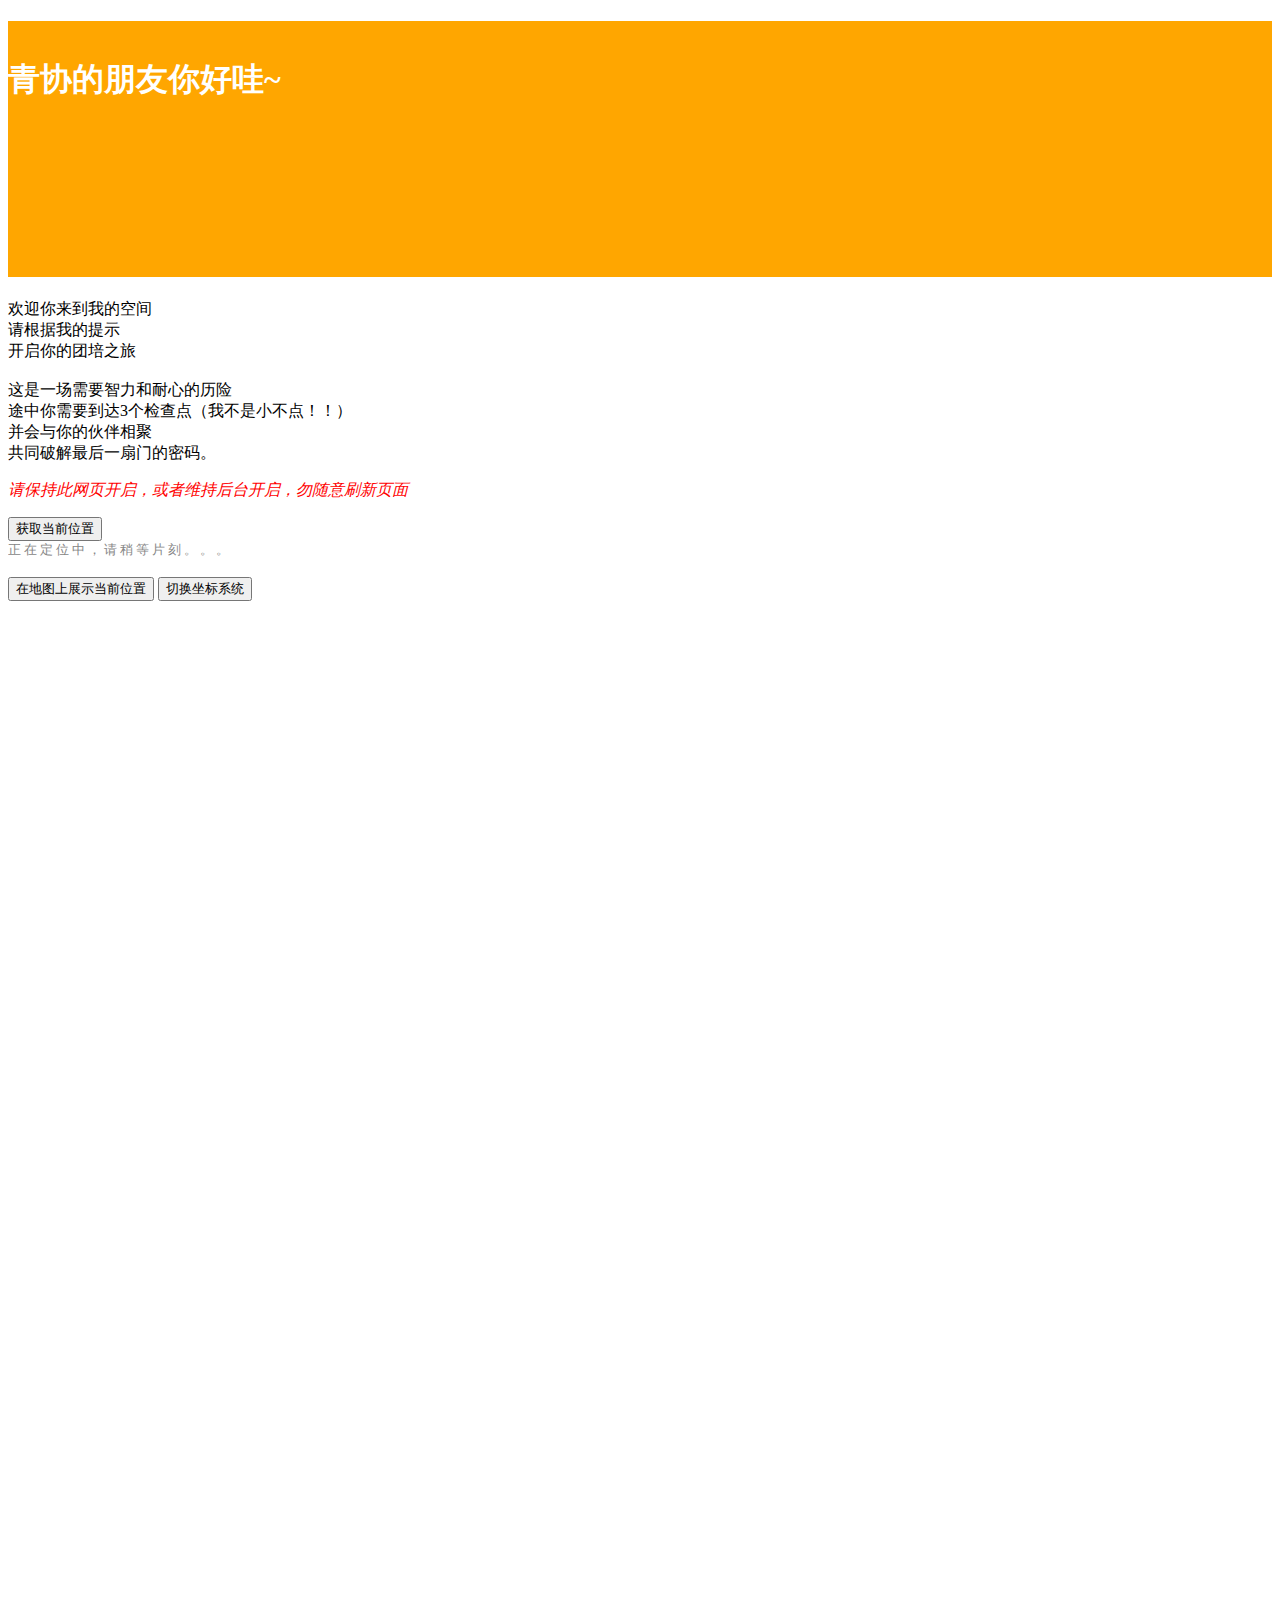
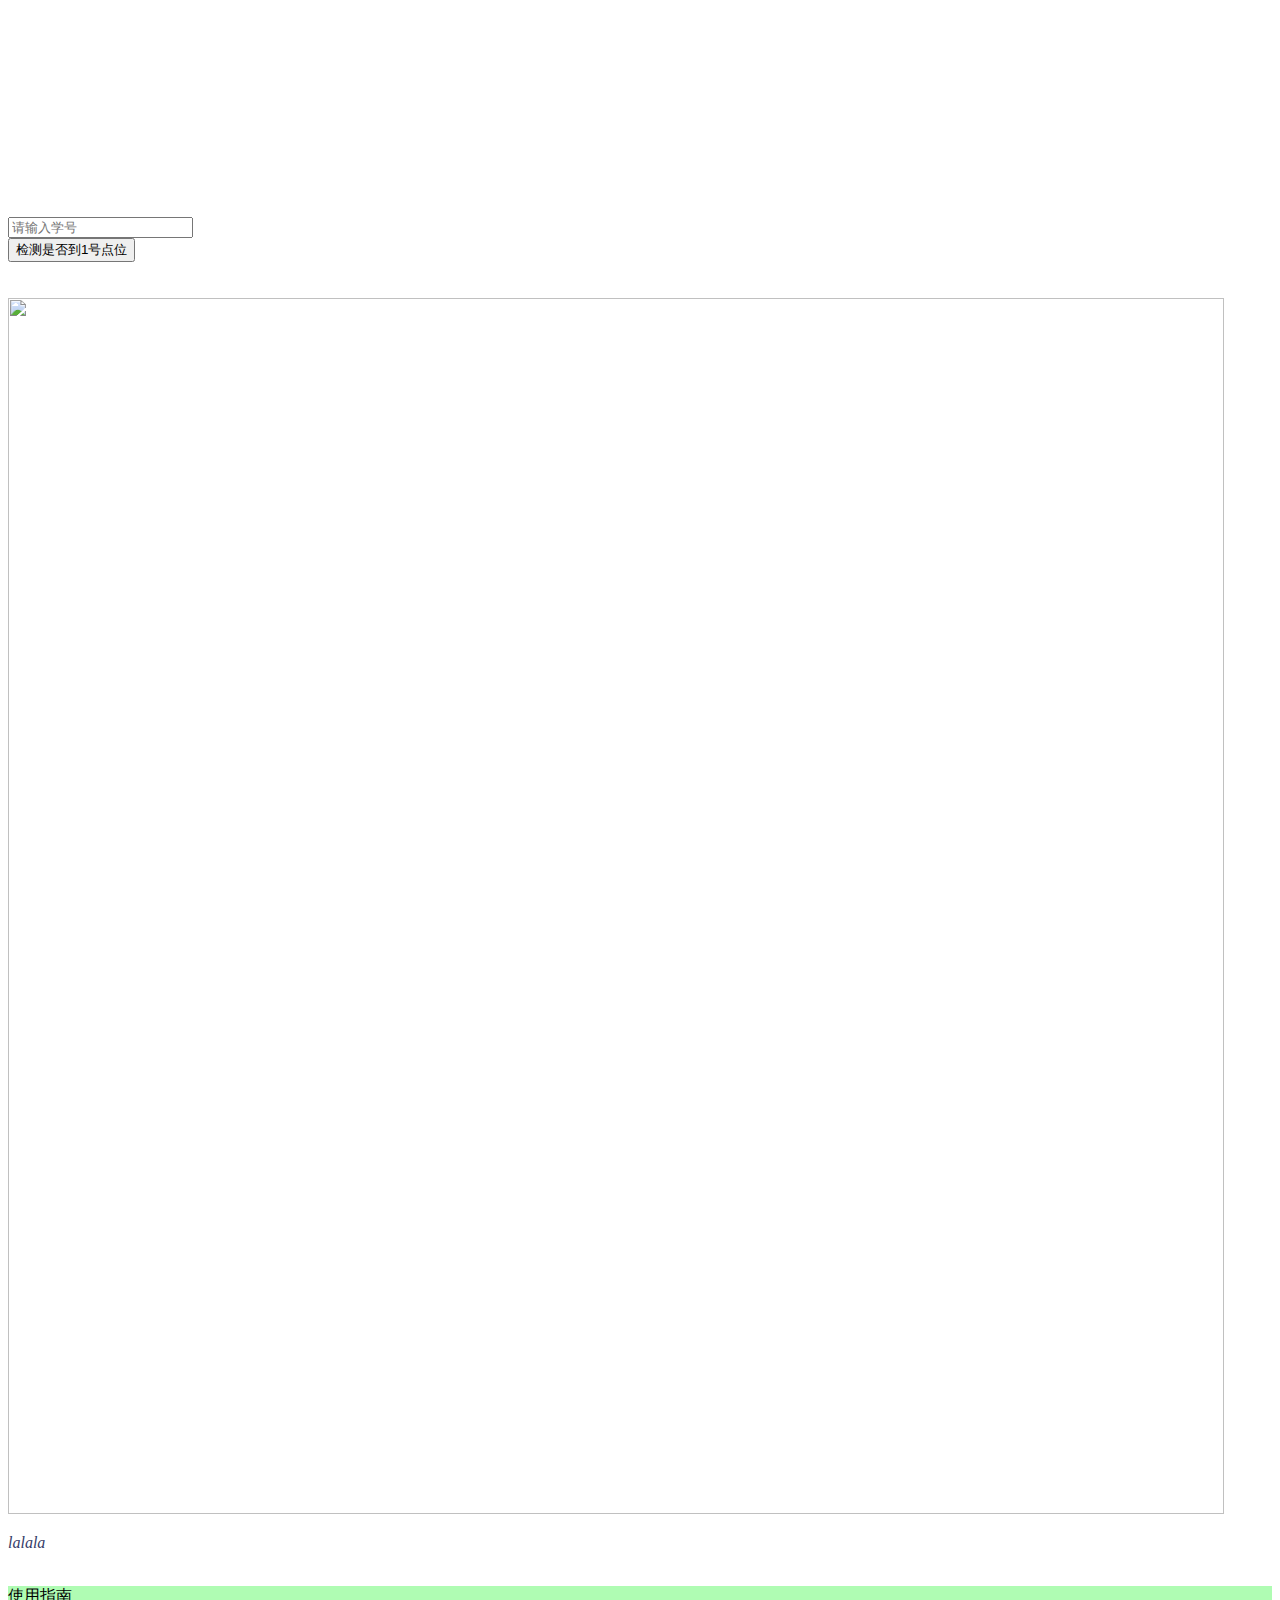
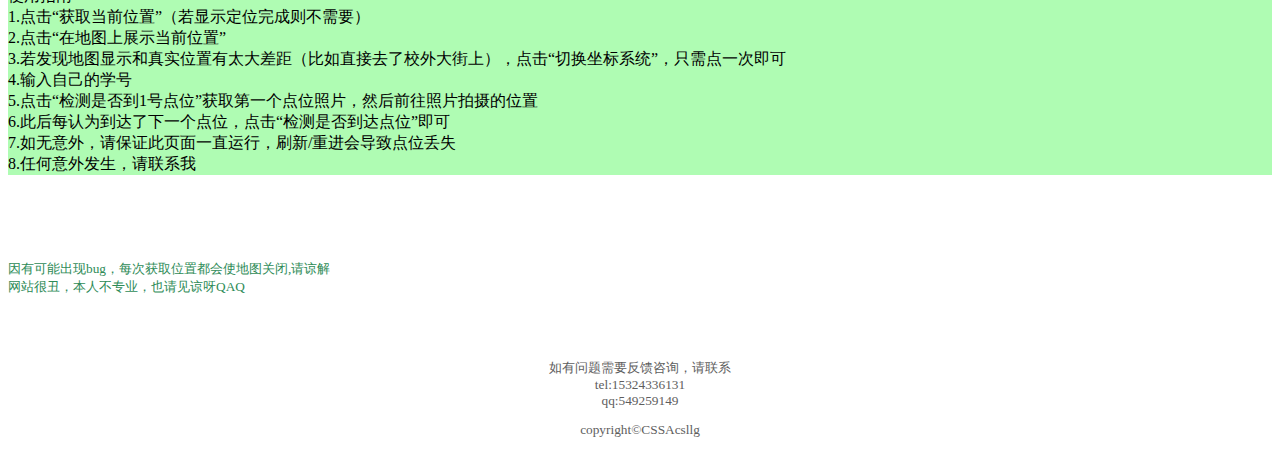
==== commit 2475414c: "大更新" ====
--- a/index.html
+++ b/index.html
@@ -1,187 +1,74 @@
 <!DOCTYPE html>
-<html lang="en">
-	<head>
-		<meta charset="utf-8" />
-		<meta name="viewport" content="width=device-width,initial-scale=1.0" />
-		<title>大学蹭吃蹭喝指南图 </title>
-		<style>
-			#myEcharts {
-				width: 50rem;
-				height: 31.25rem;
-				border: solid 0.0625rem red;
-				margin: 0 auto;
-			}
-		</style>
-		
-		<script src="echarts.min.js"></script>
-		<script src="china.js"></script>
-		
-	</head>
-	<body>
-		<div id="myEcharts"></div>
-		<script>
-			var myChart = echarts.init(document.getElementById("myEcharts"));
-			option = {
-				title:{
-					text:"大学蹭吃蹭喝指南图",
-					left:"center"
-				},
-				tooltip:{
-					trigger:"item"
-				},
-				legend:{
-					orient:"vertical",
-					left:"left",
-					data:["大学蹭吃蹭喝指南图"]
-				},
-				visualMap: {
-					type:"piecewise",
-					pieces: [
-						{min:5,max:100,label:"≥5人",color:"#806d9e"},
-						{min:1,max:4,label:"＜5人",color:"#1661ab"},
-						{min:0,max:0,label:"没有人",color:"#f8f4ed"},
-					],
-					color:["#113311","#787878","#656565"]
-				},
-				toolbox: {
-					show:true,
-					orient:"vertical",
-					left:"right",
-					top:"center",
-					feature: {
-						mark:{show:true},
-						dataView:{show:true,readOnly:false},
-						restore:{show:true},
-						saveAsImage:{show:true}
-					}
-				},
-				roamController: {
-					show:true,
-					left:"right",
-					mapTypeControl :{"chine":true}
-				},
-				series:[
-					{
-						name:"总人数",
-						type:"map",
-						mapType:"china",
-						roam:false,
-						label:{
-							show:true,
-							color:"#FFFFFF"
-						},
-						data:[
-							{
-								name:"北京",
-								value:8
-							},{
-								name:"天津",
-								value:9
-							},{
-								name:"上海",
-								value:4,
-							},{
-								name:"江苏",
-								value:5
-							},{
-								name:"河北",
-								value:3
-							},{
-								name:"重庆",
-								value:2
-							},{
-								name:"河南",
-								value:0
-							},{
-								name:"福建",
-								value:0
-							},{
-								name:"湖北",
-								value:2
-							},{
-								name:"湖南",
-								value:2
-							},{
-								name:"广西",
-								value:0
-							},{
-								name:"广东",
-								value:1
-							},{
-								name:"宁夏",
-								value:0
-							},{
-								name:"甘肃",
-								value:1
-							},{
-								name:"新疆",
-								value:0
-							},{
-								name:"西藏",
-								value:0
-							},{
-								name:"吉林",
-								value:0
-							},{
-								name:"黑龙江",
-								value:2
-							},{
-								name:"辽宁",
-								value:4
-							},{
-								name:"陕西",
-								value:0
-							},{
-								name:"山西",
-								value:0
-							},{
-								name:"山东",
-								value:3
-							},{
-								name:"安徽",
-								value:1
-							},{
-								name:"江西",
-								value:0
-							},{
-								name:"贵州",
-								value:0
-							},{
-								name:"四川",
-								value:0
-							},{
-								name:"云南",
-								value:0
-							},{
-								name:"海南",
-								value:0
-							},{
-								name:"香港",
-								value:0
-							},{
-								name:"澳门",
-								value:0
-							},{
-								name:"台湾",
-								value:0
-							},{
-								name:"内蒙古",
-								value:0
-							},{
-								name:"浙江",
-								value:2
-							},{
-								name:"青海",
-								value:0
-							},{
-								name:"南海诸岛",
-								value:0
-							}
-						]
-					}
-				]
-			};
-			myChart.setOption(option)
-		</script>
-	</body>
-</html>
+<html>
+
+<head>
+    <meta http-equiv="Content-Type" content="text/html; charset=utf-8" />
+    <meta name="viewport" content="width=device-width, initial-scale=1.0, maximum-scale=1.0, minimum-scale=1.0, user-scalable=no">
+    <link rel="stylesheet" type="text/css" href="style.css" />
+    <script type="text/javascript" src="//api.map.baidu.com/api?type=webgl&v=3.0&ak=Ww5NKISU9HVuqBLDQQgcSfnp665hAVzp"></script>
+    <script src="https://code.jquery.com/jquery-3.5.1.min.js"></script>
+    <META HTTP-EQUIV="expires" CONTENT="0">
+    <title>测试ing</title>
+
+</head>
+
+<body>
+    <div>
+        <h1 style="position: relative;"><br>青协的朋友你好哇~<br></h1>
+        <p id="p1">欢迎你来到我的空间<br>请根据我的提示<br>开启你的团培之旅<br><br>这是一场需要智力和耐心的历险<br>途中你需要到达3个检查点（我不是小不点！！）<br>并会与你的伙伴相聚<br>共同破解最后一扇门的密码。
+        </p>
+        <p style="color: red;font-style: oblique;">请保持此网页开启，或者维持后台开启，勿随意刷新页面</p>
+        <button id="getlocation" onclick="getLocation()">获取当前位置</button>
+        <div id="getloc"></div>
+        <br>
+        <button id="mapshow" onclick="openAndCloseMap()">在地图上展示当前位置</button>
+        <button id="mapshow" onclick="toAnother()">切换坐标系统</button>
+    </div>
+    <div id="map">
+        <div id="mapcontainer"></div>
+    </div>
+    <div>
+        <input type="number" id="studentId" placeholder="请输入学号" /><br>
+        <p id="fedbacklog1" style="display:none;">请输入正确的学号</p>
+        <!--
+        <button id="pointcheck" onclick="pointcheck(121.502660439,30.835502622)">检测是否到点位</button>
+        -->
+        <button id="pointcheck1" onclick="runpc(this)">检测是否到1号点位</button><br>
+        <button id="pointcheck2" onclick="runpc(this)" style="display:none;">检测是否到2号点位</button><br>
+        <button id="pointcheck3" onclick="runpc(this)" style="display:none;">检测是否到3号点位</button><br>
+        <div>
+            <img id="picture" src="">
+            <p id="fedbacklog2">lalala</p>
+        </div>
+
+    </div>
+    <br>
+
+    <div style="line-height: normal;background-color: rgb(175, 252, 179);color: black;">使用指南
+        <br>1.点击“获取当前位置”（若显示定位完成则不需要）
+        <br>2.点击“在地图上展示当前位置”
+        <br>3.若发现地图显示和真实位置有太大差距（比如直接去了校外大街上），点击“切换坐标系统”，只需点一次即可
+        <br>4.输入自己的学号
+        <br>5.点击“检测是否到1号点位”获取第一个点位照片，然后前往照片拍摄的位置
+        <br>6.此后每认为到达了下一个点位，点击“检测是否到达点位”即可
+        <br>7.如无意外，请保证此页面一直运行，刷新/重进会导致点位丢失
+        <br>8.任何意外发生，请联系我
+    </div>
+
+
+    <br>
+    <br>
+    <br><br>
+    <p style="font-size: smaller;color: seagreen;">因有可能出现bug，每次获取位置都会使地图关闭,请谅解<br>网站很丑，本人不专业，也请见谅呀QAQ</p><br>
+    <br>
+    <div id="end" style="text-align:center">
+        <p>如有问题需要反馈咨询，请联系<br>tel:15324336131<br>qq:549259149</p>
+        <p>copyright©CSSAcsllg</p>
+    </div>
+
+
+    <script type="text/javascript" src="map.js"></script>
+
+</body>
+
+</html>--- a/style.css
+++ b/style.css
@@ -0,0 +1,61 @@
+#map {
+    width: 95vw;
+    height: 95vw;
+    margin: 0 auto;
+}
+
+#mapcontainer {
+    width: 100%;
+    height: 100%;
+    overflow: hidden;
+    margin: 0;
+    font-family: "微软雅黑";
+}
+
+#getloc {
+    width: 100%;
+    height: 100%;
+    overflow: hidden;
+    margin: 0;
+    font-family: "微软雅黑";
+    color: rgb(134, 134, 134);
+    font-size: small;
+    letter-spacing: 3px;
+}
+
+#picture {
+    width: 95vw;
+    height: 95vw;
+    overflow: hidden;
+    Object-fit: contain;
+}
+
+h1 {
+    background-color: rgb(255, 166, 0);
+    width: 100%;
+    height: 20vw;
+    position: absolute;
+    font-family: "等线";
+    color: rgb(255, 255, 255);
+}
+
+#fedbacklog1 {
+    overflow: hidden;
+    color: rgb(202, 18, 18);
+    font-size: small;
+    letter-spacing: 3px;
+}
+
+#fedbacklog2 {
+    font-style: italic;
+    color: rgb(53, 60, 104);
+}
+
+#end {
+    font-size: smaller;
+    color: rgb(94, 94, 94);
+}
+
+#p1 {
+    margin: auto;
+}